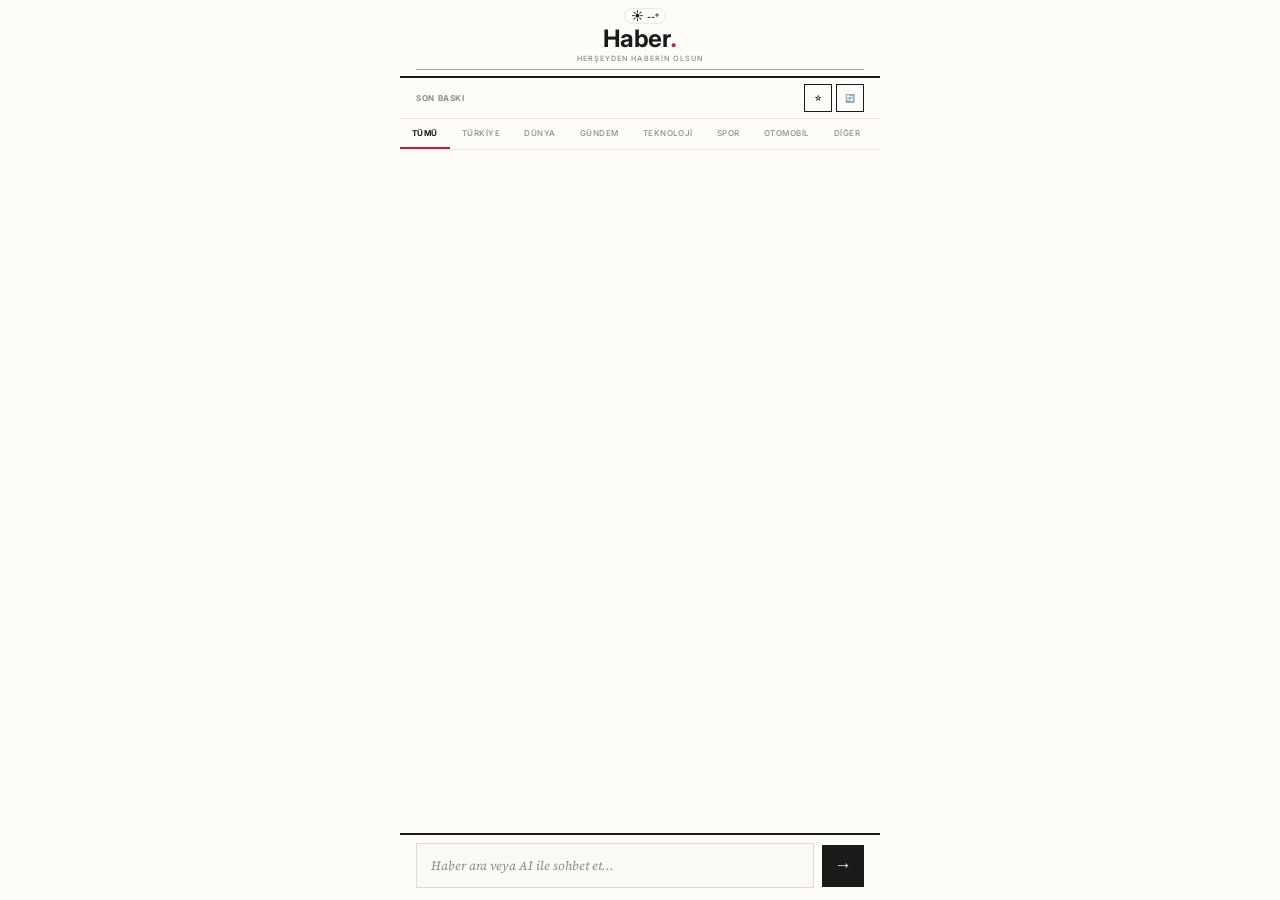
==== index.html @ c87d7356 "Add files via upload" ====
<!DOCTYPE html>
<html lang="tr">
<head>
    <meta charset="UTF-8">
    <meta name="viewport" content="width=device-width, initial-scale=1.0, maximum-scale=1.0, user-scalable=no">
    <title>Haber Akışı</title>
    <link rel="preconnect" href="https://fonts.googleapis.com">
    <link href="https://fonts.googleapis.com/css2?family=Source+Serif+4:ital,opsz,wght@0,8..60,400;0,8..60,600;0,8..60,700;1,8..60,400&family=Inter:wght@400;500;600;700&display=swap" rel="stylesheet">
    <link rel="manifest" href="manifest.json">
    <meta name="apple-mobile-web-app-capable" content="yes">
    <meta name="apple-mobile-web-app-status-bar-style" content="black-translucent">
    <style>
        :root {
            --bg: #fdfcf8;
            --surface: #ffffff;
            --text: #1a1a1a;
            --text-secondary: #4a4a4a;
            --text-muted: #8c8c8c;
            --accent: #c41e3a;
            --accent-soft: #fef0f0;
            --border: #e0dbd0;
            --border-light: #ede8df;
            --rule: #1a1a1a;
            --input-bg: #faf9f5;
            --modal-bg: #fdfcf8;
            --overlay: rgba(0, 0, 0, 0.5);
        }

        * { box-sizing: border-box; margin: 0; padding: 0; -webkit-tap-highlight-color: transparent; }

        body {
            font-family: 'Source Serif 4', 'Georgia', serif;
            background: var(--bg);
            color: var(--text);
            max-width: 480px;
            margin: 0 auto;
            height: 100vh;
            overflow: hidden;
            display: flex;
            flex-direction: column;
        }

        .sticky-header { position: fixed; top: 0; left: 50%; transform: translateX(-50%); width: 100%; max-width: 480px; background: var(--bg); z-index: 100; }
        .masthead { text-align: center; padding: 8px 16px 6px; border-bottom: 2px solid var(--rule); cursor: pointer; transition: opacity 0.2s; }
        .masthead:active { opacity: 0.7; }
        .masthead-date-row { display: flex; align-items: center; justify-content: center; gap: 10px; margin-bottom: 3px; }
        .masthead-date { font-family: 'Inter', sans-serif; font-size: 0.52rem; font-weight: 500; letter-spacing: 0.06em; text-transform: uppercase; color: var(--text-muted); cursor: pointer; }
        .masthead-date:active { color: var(--accent); }
        .masthead-date.filtered { color: var(--accent); font-weight: 700; }
        .masthead-weather { display: flex; align-items: center; gap: 3px; font-family: 'Inter', sans-serif; font-size: 0.55rem; font-weight: 600; color: var(--text); cursor: pointer; padding: 1px 6px; border: 1px solid var(--border-light); border-radius: 10px; }
        .masthead-weather:active { background: var(--accent-soft); }
        .masthead-weather .w-icon { font-size: 0.75rem; line-height: 1; }
        .masthead-title { font-family: 'Inter', sans-serif; font-size: 1.5rem; font-weight: 700; letter-spacing: -0.02em; line-height: 1; color: var(--text); }
        .masthead-title .accent { color: var(--accent); font-style: italic; }
        .masthead-subtitle { font-family: 'Inter', sans-serif; font-size: 0.45rem; font-weight: 500; letter-spacing: 0.15em; text-transform: uppercase; color: var(--text-muted); margin-top: 3px; }
        .masthead-rule { width: 100%; height: 1px; background: var(--rule); margin-top: 6px; opacity: 0.4; }

        .action-bar { display: flex; align-items: center; justify-content: space-between; padding: 6px 16px; border-bottom: 1px solid var(--border-light); background: var(--bg); }
        .btn-gazette { height: 28px; padding: 0 10px; border: 1px solid var(--rule); background: transparent; color: var(--text); font-family: 'Inter', sans-serif; font-size: 0.5rem; font-weight: 600; letter-spacing: 0.06em; text-transform: uppercase; cursor: pointer; display: flex; align-items: center; gap: 4px; transition: all 0.15s ease; }
        .btn-gazette:active { background: var(--text); color: var(--bg); transform: scale(0.96); }
        .btn-gazette.icon-only { width: 28px; padding: 0; justify-content: center; }
        .action-right { display: flex; gap: 4px; }
        .action-left-text { font-family: 'Inter', sans-serif; font-size: 0.5rem; font-weight: 700; letter-spacing: 0.08em; text-transform: uppercase; color: var(--text-muted); }

        .category-nav { display: flex; gap: 0; overflow-x: auto; border-bottom: 1px solid var(--border-light); background: var(--bg); }
        .category-nav::-webkit-scrollbar { display: none; }
        .nav-item { font-family: 'Inter', sans-serif; font-size: 0.5rem; font-weight: 500; letter-spacing: 0.06em; text-transform: uppercase; padding: 9px 12px; border: none; border-bottom: 2px solid transparent; background: transparent; color: var(--text-muted); white-space: nowrap; cursor: pointer; transition: all 0.2s ease; flex-shrink: 0; }
        .nav-item.active { color: var(--text); border-bottom-color: var(--accent); font-weight: 700; }

        .scroll-area { position: fixed; top: 0; bottom: 58px; left: 50%; transform: translateX(-50%); width: 100%; max-width: 480px; overflow-y: auto; overflow-x: hidden; -webkit-overflow-scrolling: touch; z-index: 1; }

        .carousel-section { position: relative; border-bottom: 2px solid var(--rule); background: #000; width: 100%; }
        .carousel-container { position: relative; width: 100%; height: 340px; overflow: hidden; }
        .carousel-track { display: flex; height: 100%; transition: transform 0.45s cubic-bezier(0.25, 0.46, 0.45, 0.94); }
        .carousel-card { flex-shrink: 0; width: 100%; height: 100%; position: relative; cursor: pointer; }
        .carousel-card img { width: 100%; height: 100%; object-fit: cover; display: block; }
        .carousel-card .card-gradient { position: absolute; bottom: 0; left: 0; right: 0; height: 58%; background: linear-gradient(to top, rgba(0, 0, 0, 0.95) 0%, rgba(0, 0, 0, 0.35) 50%, transparent 100%); pointer-events: none; }
        .carousel-card .card-body { position: absolute; bottom: 0; left: 0; right: 0; padding: 14px 18px 18px; color: #fff; }
        .carousel-card .card-kicker { font-family: 'Inter', sans-serif; font-size: 0.48rem; font-weight: 700; letter-spacing: 0.1em; text-transform: uppercase; color: #ff6b6b; margin-bottom: 4px; }
        .carousel-card .card-headline { font-family: 'Inter', sans-serif; font-size: 1.05rem; font-weight: 700; line-height: 1.25; letter-spacing: -0.01em; margin-bottom: 4px; }
        .carousel-card .card-dek { font-size: 0.7rem; line-height: 1.35; opacity: 0.82; font-style: italic; }
        .carousel-card .card-meta { font-family: 'Inter', sans-serif; font-size: 0.45rem; font-weight: 500; letter-spacing: 0.05em; text-transform: uppercase; opacity: 0.65; margin-top: 6px; display: flex; align-items: center; gap: 6px; }

        .carousel-nav { position: absolute; top: 50%; transform: translateY(-50%); width: 32px; height: 32px; border-radius: 50%; border: 1px solid rgba(255, 255, 255, 0.5); background: rgba(0, 0, 0, 0.55); backdrop-filter: blur(8px); color: #fff; font-size: 0.8rem; cursor: pointer; display: flex; align-items: center; justify-content: center; z-index: 10; transition: all 0.2s ease; }
        .carousel-nav:active { background: rgba(255, 255, 255, 0.3); transform: translateY(-50%) scale(0.85); }
        .carousel-nav.prev { left: 8px; }
        .carousel-nav.next { right: 8px; }
        .carousel-dots { position: absolute; bottom: 10px; left: 50%; transform: translateX(-50%); display: flex; gap: 5px; z-index: 10; }
        .carousel-dot { width: 5px; height: 5px; border-radius: 50%; background: rgba(255, 255, 255, 0.4); transition: all 0.3s ease; }
        .carousel-dot.active { background: #fff; width: 14px; border-radius: 3px; }
        .carousel-counter { position: absolute; top: 10px; right: 12px; font-family: 'Inter', sans-serif; font-size: 0.55rem; font-weight: 600; color: #fff; background: rgba(0, 0, 0, 0.55); backdrop-filter: blur(8px); padding: 3px 10px; border-radius: 10px; z-index: 10; }
        .carousel-empty { text-align: center; padding: 30px 20px; background: var(--bg); color: var(--text-muted); font-style: italic; font-size: 0.85rem; border-bottom: 2px solid var(--rule); }

        .section-flag { display: flex; align-items: center; gap: 12px; padding: 14px 20px 10px; border-bottom: 1px solid var(--border-light); background: var(--bg); }
        .section-flag-text { font-family: 'Inter', sans-serif; font-size: 0.52rem; font-weight: 700; letter-spacing: 0.12em; text-transform: uppercase; color: var(--text); white-space: nowrap; }
        .section-flag-rule { flex: 1; height: 1px; background: var(--border-light); }

        .story-list-item { display: flex; align-items: flex-start; gap: 12px; padding: 13px 20px; border-bottom: 1px solid var(--border-light); cursor: pointer; transition: background 0.15s ease; background: var(--bg); }
        .story-list-item:active { background: var(--accent-soft); }
        .list-item-number { font-family: 'Inter', sans-serif; font-size: 1.1rem; font-weight: 700; color: var(--accent); line-height: 1; min-width: 24px; flex-shrink: 0; opacity: 0.5; }
        .list-item-content { flex: 1; min-width: 0; }
        .list-item-kicker { font-family: 'Inter', sans-serif; font-size: 0.46rem; font-weight: 600; letter-spacing: 0.08em; text-transform: uppercase; color: var(--accent); margin-bottom: 2px; }
        .list-item-headline { font-family: 'Source Serif 4', serif; font-size: 0.88rem; font-weight: 600; line-height: 1.3; letter-spacing: -0.01em; }
        .list-item-meta { font-family: 'Inter', sans-serif; font-size: 0.46rem; letter-spacing: 0.04em; text-transform: uppercase; color: var(--text-muted); margin-top: 4px; }

        .input-bar { position: fixed; bottom: 0; left: 50%; transform: translateX(-50%); width: 100%; max-width: 480px; padding: 8px 16px 12px; background: var(--bg); border-top: 2px solid var(--rule); display: flex; gap: 8px; align-items: center; z-index: 100; }
        .input-wrapper { flex: 1; display: flex; align-items: center; background: var(--input-bg); border: 1px solid var(--border); padding: 0 14px; transition: border-color 0.2s ease; }
        .input-wrapper:focus-within { border-color: var(--text); }
        .input-wrapper input { flex: 1; padding: 12px 0; border: none; background: transparent; color: var(--text); font-family: 'Source Serif 4', serif; font-size: 0.85rem; outline: none; }
        .input-wrapper input::placeholder { color: var(--text-muted); font-style: italic; font-size: 0.78rem; }
        .btn-send { width: 42px; height: 42px; border: 1px solid var(--text); background: var(--text); color: var(--bg); font-size: 1.1rem; cursor: pointer; display: flex; align-items: center; justify-content: center; flex-shrink: 0; transition: all 0.2s ease; }
        .btn-send:active { background: var(--accent); border-color: var(--accent); color: #fff; transform: scale(0.94); }

        .load-more-area { text-align: center; padding: 20px 20px 30px; }
        .btn-load-more { font-family: 'Inter', sans-serif; font-size: 0.5rem; font-weight: 700; letter-spacing: 0.1em; text-transform: uppercase; padding: 14px 30px; border: 2px solid var(--rule); background: transparent; color: var(--text); cursor: pointer; transition: all 0.2s ease; }
        .btn-load-more:active { background: var(--text); color: var(--bg); }

        .modal-overlay { position: fixed; inset: 0; background: var(--overlay); z-index: 500; display: none; justify-content: center; align-items: center; }
        .modal-overlay.active { display: flex; }
        .modal-container { width: 100%; max-width: 480px; height: 100vh; background: var(--modal-bg); display: flex; flex-direction: column; overflow: hidden; animation: modalIn 0.3s ease forwards; }
        @keyframes modalIn { from { opacity: 0; transform: translateY(20px); } to { opacity: 1; transform: translateY(0); } }

        .modal-header { padding: 14px 20px; display: flex; align-items: center; justify-content: space-between; border-bottom: 2px solid var(--rule); flex-shrink: 0; }
        .modal-header h2 { font-family: 'Inter', sans-serif; font-size: 0.6rem; font-weight: 700; letter-spacing: 0.08em; text-transform: uppercase; color: var(--text); display: flex; align-items: center; gap: 8px; }
        .btn-modal-close { width: 30px; height: 30px; border: 1px solid var(--rule); background: transparent; color: var(--text); font-size: 0.9rem; cursor: pointer; display: flex; align-items: center; justify-content: center; transition: all 0.15s ease; }
        .btn-modal-close:active { background: var(--text); color: var(--bg); }
        .modal-body { flex: 1; overflow-y: auto; padding: 16px 20px; }
        .modal-footer { padding: 14px 20px 20px; border-top: 1px solid var(--border-light); flex-shrink: 0; display: flex; gap: 10px; }
        .btn-full { font-family: 'Inter', sans-serif; font-size: 0.52rem; font-weight: 700; letter-spacing: 0.08em; text-transform: uppercase; padding: 14px; border: 2px solid var(--rule); background: transparent; color: var(--text); cursor: pointer; width: 100%; text-align: center; transition: all 0.2s ease; }
        .btn-full:active { background: var(--text); color: var(--bg); }
        .btn-full.primary { background: var(--accent); color: #fff; border-color: var(--accent); }
        .btn-full.danger { border-color: var(--accent); color: var(--accent); }
        .btn-full.danger:active { background: var(--accent); color: #fff; }

        .ai-dot { width: 7px; height: 7px; border-radius: 50%; background: #22c55e; animation: pulse-dot 2s infinite; }
        @keyframes pulse-dot { 0%, 100% { opacity: 1; } 50% { opacity: 0.3; } }

        .modal-body.chat-body { display: flex; flex-direction: column; gap: 12px; }
        .msg { padding: 14px 18px; font-size: 0.85rem; line-height: 1.65; max-width: 85%; animation: msgIn 0.25s ease forwards; }
        @keyframes msgIn { from { opacity: 0; transform: translateY(8px); } to { opacity: 1; transform: translateY(0); } }
        .msg.ai { background: var(--surface); border: 1px solid var(--border-light); align-self: flex-start; font-family: 'Source Serif 4', serif; }
        .msg.user { background: var(--text); color: var(--bg); align-self: flex-end; font-family: 'Inter', sans-serif; font-size: 0.78rem; }

        .typing-dots { display: flex; gap: 3px; padding: 4px 0; }
        .typing-dots span { width: 5px; height: 5px; border-radius: 50%; background: var(--text-muted); animation: dotBounce 1.4s infinite ease-in-out; }
        .typing-dots span:nth-child(1) { animation-delay: 0s; }
        .typing-dots span:nth-child(2) { animation-delay: 0.2s; }
        .typing-dots span:nth-child(3) { animation-delay: 0.4s; }
        @keyframes dotBounce { 0%, 60%, 100% { transform: translateY(0); opacity: 0.4; } 30% { transform: translateY(-6px); opacity: 1; } }

        .modal-footer-input { padding: 10px 16px 16px; border-top: 1px solid var(--border-light); display: flex; gap: 8px; flex-shrink: 0; background: var(--modal-bg); }
        .modal-footer-input input { flex: 1; padding: 13px 16px; border: 1px solid var(--border); background: var(--bg); color: var(--text); font-family: 'Source Serif 4', serif; font-size: 0.85rem; outline: none; }
        .modal-footer-input input:focus { border-color: var(--text); }
        .modal-footer-input input::placeholder { color: var(--text-muted); font-style: italic; font-size: 0.78rem; }

        .set-row { margin-bottom: 20px; display: flex; flex-direction: column; gap: 8px; }
        .set-label { font-family: 'Inter', sans-serif; font-size: 0.5rem; font-weight: 700; letter-spacing: 0.08em; text-transform: uppercase; color: var(--text-muted); }
        .set-ctrl { display: flex; align-items: center; border: 1px solid var(--rule); height: 48px; overflow: hidden; }
        .set-ctrl button { flex: 1; height: 100%; border: none; background: transparent; font-size: 1.2rem; font-weight: 600; cursor: pointer; color: var(--text); transition: all 0.15s ease; font-family: 'Inter', sans-serif; }
        .set-ctrl button:active { background: var(--text); color: var(--bg); }
        .set-ctrl span { flex: 2; text-align: center; font-weight: 600; font-size: 0.85rem; border-left: 1px solid var(--rule); border-right: 1px solid var(--rule); display: flex; align-items: center; justify-content: center; color: var(--text); font-family: 'Inter', sans-serif; }

        .rss-item { padding: 14px 16px; border: 1px solid var(--border-light); margin-bottom: 8px; display: flex; justify-content: space-between; align-items: center; background: var(--surface); }
        .rss-item-info strong { font-family: 'Inter', sans-serif; font-size: 0.6rem; font-weight: 600; display: block; color: var(--text); }
        .rss-item-info span { font-family: 'Inter', sans-serif; font-size: 0.45rem; color: var(--accent); letter-spacing: 0.05em; text-transform: uppercase; }
        .rss-item-actions { display: flex; gap: 8px; }
        .rss-item-actions button { font-family: 'Inter', sans-serif; font-size: 0.5rem; font-weight: 600; padding: 6px 12px; border: 1px solid var(--rule); background: transparent; color: var(--text); cursor: pointer; letter-spacing: 0.04em; text-transform: uppercase; transition: all 0.15s ease; }
        .rss-item-actions button:active { background: var(--text); color: var(--bg); }
        .rss-item-actions button.danger { border-color: var(--accent); color: var(--accent); }

        .saved-item { padding: 14px 20px; border-bottom: 1px solid var(--border-light); cursor: pointer; transition: background 0.15s ease; position: relative; }
        .saved-item:active { background: var(--accent-soft); }
        .saved-item .saved-source { font-family: 'Inter', sans-serif; font-size: 0.45rem; font-weight: 600; letter-spacing: 0.06em; text-transform: uppercase; color: var(--accent); margin-bottom: 3px; }
        .saved-item .saved-title { font-family: 'Source Serif 4', serif; font-size: 0.85rem; font-weight: 600; line-height: 1.3; }
        .btn-delete-saved { position: absolute; right: 16px; top: 50%; transform: translateY(-50%); width: 28px; height: 28px; border: 1px solid var(--accent); background: transparent; color: var(--accent); font-size: 0.7rem; cursor: pointer; display: flex; align-items: center; justify-content: center; transition: all 0.15s ease; }
        .btn-delete-saved:active { background: var(--accent); color: #fff; }

        .top-bar { position: sticky; top: 0; z-index: 100; display: flex; align-items: center; justify-content: space-between; padding: 10px 16px; background: rgba(253, 252, 248, 0.9); backdrop-filter: blur(16px); -webkit-backdrop-filter: blur(16px); border-bottom: 1px solid var(--border-light); }
        .top-bar-left { display: flex; align-items: center; gap: 8px; }
        .btn-back { width: 34px; height: 34px; border: 1px solid var(--rule); background: transparent; color: var(--text); font-size: 1rem; cursor: pointer; display: flex; align-items: center; justify-content: center; transition: all 0.15s ease; }
        .btn-back:active { background: var(--text); color: var(--bg); }
        .source-badge { font-family: 'Inter', sans-serif; font-size: 0.5rem; font-weight: 700; letter-spacing: 0.08em; text-transform: uppercase; padding: 5px 10px; border: 1px solid var(--accent); color: var(--accent); }
        .top-bar-right { display: flex; gap: 4px; position: relative; }
        .btn-icon { width: 34px; height: 34px; border: 1px solid var(--rule); background: transparent; color: var(--text); font-size: 0.9rem; cursor: pointer; display: flex; align-items: center; justify-content: center; transition: all 0.15s ease; }
        .btn-icon:active { background: var(--text); color: var(--bg); }
        .btn-star { color: #e5b73b; border-color: #e5b73b; font-size: 1rem; }
        .btn-star.saved { background: #e5b73b; color: #fff; }
        .dropdown-menu { position: absolute; top: 40px; right: 0; background: var(--modal-bg); border: 1px solid var(--rule); z-index: 200; min-width: 160px; display: none; flex-direction: column; box-shadow: 0 8px 24px rgba(0, 0, 0, 0.12); }
        .dropdown-menu.show { display: flex; }
        .dropdown-item { font-family: 'Inter', sans-serif; font-size: 0.55rem; font-weight: 500; letter-spacing: 0.04em; text-transform: uppercase; padding: 12px 16px; border-bottom: 1px solid var(--border-light); background: transparent; color: var(--text); cursor: pointer; display: flex; align-items: center; gap: 8px; transition: background 0.1s ease; border: none; text-align: left; width: 100%; }
        .dropdown-item:last-child { border-bottom: none; }
        .dropdown-item:active { background: var(--accent-soft); }
        .dropdown-item .icon { font-size: 0.8rem; width: 20px; text-align: center; }

        .article { padding: 0 20px 100px; }
        .article-image { width: calc(100% + 40px); margin-left: -20px; height: 180px; object-fit: cover; display: block; background: var(--border-light); }
        .article-category { font-family: 'Inter', sans-serif; font-size: 0.48rem; font-weight: 700; letter-spacing: 0.1em; text-transform: uppercase; color: var(--accent); margin-top: 20px; margin-bottom: 8px; }
        .article-title { font-family: 'Inter', sans-serif; font-size: 1.05rem; font-weight: 700; line-height: 1.3; letter-spacing: -0.01em; margin-bottom: 10px; }
        .article-meta { display: flex; align-items: center; gap: 8px; font-family: 'Inter', sans-serif; font-size: 0.5rem; font-weight: 500; letter-spacing: 0.05em; text-transform: uppercase; color: var(--text-muted); margin-bottom: 18px; }
        .article-meta .dot { width: 3px; height: 3px; border-radius: 50%; background: var(--text-muted); }
        .article-rule { width: 100%; height: 2px; background: var(--rule); margin-bottom: 20px; opacity: 0.6; }
        .article-body-text { font-size: 0.98rem; line-height: 1.85; color: var(--text-secondary); }
        .article-body-text p { margin-bottom: 16px; }

        .fab { position: fixed; bottom: 28px; right: 50%; transform: translateX(calc(240px - 32px)); width: 52px; height: 52px; border-radius: 50%; border: none; background: var(--text); color: var(--bg); font-size: 1.3rem; cursor: pointer; z-index: 150; display: flex; align-items: center; justify-content: center; box-shadow: 0 4px 20px rgba(0, 0, 0, 0.15); transition: all 0.3s cubic-bezier(0.34, 1.56, 0.64, 1); }
        .fab:active { transform: translateX(calc(240px - 32px)) scale(0.9); }

        .sheet-overlay { position: fixed; inset: 0; background: var(--overlay); z-index: 500; opacity: 0; pointer-events: none; transition: opacity 0.35s ease; }
        .sheet-overlay.active { opacity: 1; pointer-events: auto; }
        .bottom-sheet { position: fixed; bottom: 0; left: 50%; transform: translateX(-50%) translateY(100%); width: 100%; max-width: 480px; height: 55vh; background: var(--modal-bg); border-top: 2px solid var(--rule); z-index: 600; transition: transform 0.4s cubic-bezier(0.32, 0.72, 0, 1); display: flex; flex-direction: column; overflow: hidden; }
        .bottom-sheet.active { transform: translateX(-50%) translateY(0); }
        .sheet-header { padding: 14px 20px 12px; display: flex; align-items: center; justify-content: space-between; border-bottom: 1px solid var(--border-light); flex-shrink: 0; }
        .sheet-header h3 { font-family: 'Inter', sans-serif; font-size: 0.55rem; font-weight: 700; letter-spacing: 0.1em; text-transform: uppercase; color: var(--text); }
        .sheet-close { width: 28px; height: 28px; border: 1px solid var(--rule); background: transparent; color: var(--text); font-size: 0.8rem; cursor: pointer; display: flex; align-items: center; justify-content: center; }
        .sheet-body { flex: 1; overflow-y: auto; padding: 16px 20px; display: flex; flex-direction: column; gap: 10px; }
        .chip-row { display: flex; gap: 6px; margin-top: 8px; flex-wrap: wrap; }
        .chip { font-family: 'Inter', sans-serif; font-size: 0.5rem; font-weight: 600; letter-spacing: 0.04em; text-transform: uppercase; padding: 7px 14px; border: 1px solid var(--rule); background: transparent; color: var(--text); cursor: pointer; transition: all 0.15s ease; }
        .chip:active { background: var(--text); color: var(--bg); }

        .search-count { font-family: 'Inter', sans-serif; font-size: 0.5rem; font-weight: 600; color: var(--accent); padding: 8px 20px; border-bottom: 1px solid var(--border-light); }
        .search-result-item { padding: 14px 20px; border-bottom: 1px solid var(--border-light); cursor: pointer; transition: background 0.15s ease; display: flex; align-items: flex-start; gap: 10px; }
        .search-result-item:active { background: var(--accent-soft); }
        .search-result-item img { width: 50px; height: 50px; object-fit: cover; flex-shrink: 0; background: var(--border-light); }
        .search-result-title { font-family: 'Source Serif 4', serif; font-size: 0.85rem; font-weight: 600; line-height: 1.3; }
        .search-result-source { font-family: 'Inter', sans-serif; font-size: 0.45rem; font-weight: 600; letter-spacing: 0.06em; text-transform: uppercase; color: var(--accent); margin-top: 3px; }

        .empty-state { text-align: center; padding: 60px 20px; color: var(--text-muted); font-style: italic; }

        .form-input { width: 100%; padding: 13px 14px; border: 1px solid var(--border); background: var(--bg); color: var(--text); font-family: 'Source Serif 4', serif; font-size: 0.85rem; outline: none; margin-bottom: 10px; }
        .form-input:focus { border-color: var(--text); }
        .form-select { width: 100%; padding: 13px 14px; border: 1px solid var(--border); background: var(--bg); color: var(--text); font-family: 'Inter', sans-serif; font-size: 0.7rem; outline: none; margin-bottom: 10px; -webkit-appearance: none; appearance: none; }

        /* ===== HAVA DURUMU MODALI ===== */
        .weather-search-box { display: flex; gap: 10px; margin-bottom: 20px; }
        .weather-search-box input { flex: 1; padding: 12px 14px; border: 1px solid var(--border); border-radius: 0; background: var(--bg); color: var(--text); font-family: 'Source Serif 4', serif; font-size: 0.85rem; outline: none; }
        .weather-search-box input:focus { border-color: var(--text); }
        .weather-search-box button { padding: 12px 18px; background: var(--text); color: var(--bg); border: none; cursor: pointer; font-family: 'Inter', sans-serif; font-size: 0.55rem; font-weight: 700; letter-spacing: 0.06em; text-transform: uppercase; }
        .weather-search-box button:active { background: var(--accent); }

        .weather-current { text-align: center; padding: 16px 0 20px; border-bottom: 1px solid var(--border-light); margin-bottom: 16px; }
        .weather-current .wc-icon { font-size: 3rem; line-height: 1; margin-bottom: 6px; }
        .weather-current .wc-temp { font-family: 'Inter', sans-serif; font-size: 2.2rem; font-weight: 700; color: var(--text); }
        .weather-current .wc-text { font-family: 'Inter', sans-serif; font-size: 0.6rem; font-weight: 600; letter-spacing: 0.08em; text-transform: uppercase; color: var(--text-muted); margin-top: 4px; }

        .weather-forecast-grid { display: grid; grid-template-columns: repeat(7, 1fr); gap: 6px; margin-top: 10px; }
        .weather-day-card { background: var(--surface); border: 1px solid var(--border-light); padding: 10px 3px; text-align: center; }
        .weather-day-card .day-name { font-family: 'Inter', sans-serif; font-weight: 600; font-size: 0.55rem; color: var(--text); text-transform: uppercase; }
        .weather-day-card .day-icon { font-size: 1.4rem; margin: 5px 0; line-height: 1; }
        .weather-day-card .day-temps { font-family: 'Inter', sans-serif; font-size: 0.55rem; color: var(--text-muted); display: flex; flex-direction: column; gap: 2px; }
        .weather-day-card .day-temps .max { color: var(--accent); font-weight: 700; }
        .weather-day-card .day-temps .min { color: #2b6cb0; font-weight: 600; }

        /* ===== TAKVİM MODALI ===== */
        .calendar-header { display: flex; justify-content: space-between; align-items: center; margin-bottom: 16px; }
        .calendar-header .month-year { font-family: 'Inter', sans-serif; font-size: 0.75rem; font-weight: 700; letter-spacing: 0.06em; text-transform: uppercase; color: var(--text); }
        .calendar-header .nav-btn { background: none; border: 1px solid var(--rule); width: 32px; height: 32px; cursor: pointer; color: var(--text); display: flex; align-items: center; justify-content: center; font-size: 0.9rem; }
        .calendar-header .nav-btn:active { background: var(--text); color: var(--bg); }

        .calendar-grid { display: grid; grid-template-columns: repeat(7, 1fr); gap: 3px; text-align: center; }
        .calendar-grid .day-label { font-family: 'Inter', sans-serif; font-weight: 700; font-size: 0.55rem; color: var(--text-muted); padding: 6px 0; text-transform: uppercase; }
        .calendar-grid .day-cell { padding: 10px 0; font-family: 'Inter', sans-serif; font-size: 0.72rem; cursor: pointer; color: var(--text); border: 1px solid transparent; transition: all 0.15s ease; }
        .calendar-grid .day-cell.other-month { color: #c8c2b8; cursor: default; }
        .calendar-grid .day-cell:not(.other-month):active { background: var(--accent-soft); }
        .calendar-grid .day-cell.today { border-color: var(--accent); color: var(--accent); font-weight: 700; }
        .calendar-grid .day-cell.selected { background: var(--accent); color: #fff; font-weight: 700; border-color: var(--accent); }
        .calendar-grid .day-cell.selected.today { background: var(--accent); color: #fff; }

        .calendar-hint { text-align: center; font-family: 'Inter', sans-serif; font-size: 0.5rem; color: var(--text-muted); margin-top: 14px; font-style: italic; letter-spacing: 0.03em; }

        ::-webkit-scrollbar { width: 0; height: 0; }
    </style>
</head>
<body>

    <div id="mainPage">
        <header class="sticky-header">
            <div class="masthead">
                <div class="masthead-date-row">
                    <span class="masthead-date" id="mastheadDate" onclick="openCalendarModal()"></span>
                    <span class="masthead-weather" id="mastheadWeather" onclick="openWeatherModal()">
                        <span class="w-icon" id="weatherIcon">☀️</span>
                        <span id="weatherTemp">--°</span>
                    </span>
                </div>
                <div class="masthead-title" onclick="openSettingsModal()">Haber<span class="accent">.</span></div>
                <div class="masthead-subtitle">Herşeyden Haberin Olsun</div>
                <div class="masthead-rule"></div>
            </div>

            <div class="action-bar">
                <span class="action-left-text" id="actionLeftText">Son Baskı</span>
                <div class="action-right">
                    <button class="btn-gazette icon-only" id="starBadgeBtn" onclick="openSavedModal()" title="Kaydedilenler" style="position:relative;">☆<span id="savedBadge" style="position:absolute;top:-4px;right:-4px;background:var(--accent);color:#fff;font-size:0.4rem;padding:1px 4px;border-radius:8px;display:none;">0</span></button>
                    <button class="btn-gazette icon-only" onclick="softRefresh()" title="Yenile">🔄</button>
                </div>
            </div>

            <nav class="category-nav" id="categoryNav">
                <button class="nav-item active" data-cat="all" onclick="setCategory(this, 'all')">TÜMÜ</button>
                <button class="nav-item" data-cat="TÜRKİYE" onclick="setCategory(this, 'TÜRKİYE')">TÜRKİYE</button>
                <button class="nav-item" data-cat="DÜNYA" onclick="setCategory(this, 'DÜNYA')">DÜNYA</button>
                <button class="nav-item" data-cat="GÜNDEM" onclick="setCategory(this, 'GÜNDEM')">GÜNDEM</button>
                <button class="nav-item" data-cat="TEKNOLOJİ" onclick="setCategory(this, 'TEKNOLOJİ')">TEKNOLOJİ</button>
                <button class="nav-item" data-cat="SPOR" onclick="setCategory(this, 'SPOR')">SPOR</button>
                <button class="nav-item" data-cat="OTOMOBİL" onclick="setCategory(this, 'OTOMOBİL')">OTOMOBİL</button>
                <button class="nav-item" data-cat="DİĞER" onclick="setCategory(this, 'DİĞER')">DİĞER</button>
            </nav>
        </header>

        <main class="scroll-area" id="scrollArea">
            <div id="carouselMount"></div>
            <div id="newsListMount"></div>
        </main>

        <footer class="input-bar">
            <div class="input-wrapper">
                <input type="text" id="mainInput" placeholder="Haber ara veya AI ile sohbet et..." onkeypress="if(event.key==='Enter')handleInput()" autocomplete="off">
            </div>
            <button class="btn-send" onclick="handleInput()">→</button>
        </footer>
    </div>

    <div id="detailPage" style="display:none;min-height:100vh;background:var(--bg);flex-direction:column;position:fixed;inset:0;z-index:550;overflow-y:auto;">
        <div class="top-bar">
            <div class="top-bar-left">
                <button class="btn-back" onclick="closeDetail()">←</button>
                <span class="source-badge" id="detailSource"></span>
            </div>
            <div class="top-bar-right">
                <button class="btn-icon btn-star" id="detailStarBtn" onclick="toggleDetailStar()">☆</button>
                <button class="btn-icon" id="detailMenuBtn" onclick="toggleDetailDropdown()">⋮</button>
                <div class="dropdown-menu" id="detailDropdown">
                    <button class="dropdown-item" onclick="shareDetailNews()"><span class="icon">📤</span> Paylaş</button>
                    <button class="dropdown-item" onclick="openDetailLink()"><span class="icon">🔗</span> Haber Linkine Git</button>
                </div>
            </div>
        </div>
        <div style="flex:1;display:flex;flex-direction:column;overflow:hidden;">
            <div style="flex-shrink:0;padding:0 20px;">
                <img class="article-image" id="detailImage" src="" alt="" onerror="this.style.background='var(--border-light)';" style="margin-left:-20px;width:calc(100% + 40px);">
                <div class="article-category" id="detailCategory"></div>
                <h1 class="article-title" id="detailTitle"></h1>
                <div class="article-meta"><span id="detailDate"></span><span class="dot"></span><span id="detailSource2"></span></div>
                <div class="article-rule"></div>
            </div>
            <div class="article-body-text" id="detailBody" style="flex:1;overflow-y:auto;padding:0 20px 80px 20px;"></div>
        </div>
        <button class="fab" id="detailFab" onclick="openDetailSheet()">✨</button>
    </div>

    <div class="modal-overlay" id="aiModalOverlay">
        <div class="modal-container">
            <div class="modal-header">
                <h2><span class="ai-dot"></span> AI Asistan</h2>
                <div style="display:flex;gap:6px;align-items:center;">
                    <button class="btn-gazette" onclick="confirmClearChat()" style="height:30px;font-size:0.45rem;">Sohbeti Temizle</button>
                    <button class="btn-modal-close" onclick="closeAIModal()">✕</button>
                </div>
            </div>
            <div class="modal-body chat-body" id="aiChatBody">
                <div class="msg ai">Merhaba, sana nasıl yardımcı olabilirim?</div>
            </div>
            <div class="modal-footer-input">
                <input type="text" id="aiInput" placeholder="Bir şey sor..." onkeypress="if(event.key==='Enter')sendAIMessage()" autocomplete="off">
                <button class="btn-send" onclick="sendAIMessage()">→</button>
            </div>
        </div>
    </div>

    <div class="modal-overlay" id="searchModalOverlay">
        <div class="modal-container" id="searchModalContainer"></div>
    </div>

    <div class="modal-overlay" id="settingsModalOverlay">
        <div class="modal-container" id="settingsModalContainer"></div>
    </div>

    <div class="modal-overlay" id="rssModalOverlay">
        <div class="modal-container" id="rssModalContainer"></div>
    </div>

    <div class="modal-overlay" id="savedModalOverlay">
        <div class="modal-container" id="savedModalContainer"></div>
    </div>

    <div class="modal-overlay" id="weatherModalOverlay">
        <div class="modal-container" id="weatherModalContainer"></div>
    </div>

    <div class="modal-overlay" id="calendarModalOverlay">
        <div class="modal-container" id="calendarModalContainer"></div>
    </div>

    <div class="sheet-overlay" id="detailSheetOverlay" onclick="closeDetailSheet()"></div>
    <div class="bottom-sheet" id="detailSheet">
        <div class="sheet-header"><h3>✨ AI Analiz</h3><button class="sheet-close" onclick="closeDetailSheet()">✕</button></div>
        <div class="sheet-body" id="detailChatBody">
            <div class="chat-msg ai">Bu haber hakkında ne öğrenmek istersin?<div class="chip-row"><button class="chip" onclick="askDetailAI('Bu haberi kısa ve açıklayıcı şekilde maddeler halinde özetle.')">Haberi Özetle</button></div></div>
        </div>
        <div class="modal-footer-input">
            <input type="text" id="detailChatInput" placeholder="Habere dair bir şey sor..." onkeypress="if(event.key==='Enter')sendDetailMessage()" autocomplete="off">
            <button class="btn-send" onclick="sendDetailMessage()">→</button>
        </div>
    </div>

    <div class="modal-overlay" id="confirmModalOverlay">
        <div class="modal-container" style="height:auto;max-height:50vh;" id="confirmModalContainer"></div>
    </div>

    <div id="toast" style="position:fixed;bottom:100px;left:50%;transform:translateX(-50%);background:var(--text);color:var(--bg);padding:10px 20px;border:1px solid var(--rule);font-family:Inter,sans-serif;font-size:0.55rem;font-weight:600;letter-spacing:0.05em;text-transform:uppercase;z-index:9999;opacity:0;transition:opacity 0.3s;pointer-events:none;"></div>

    <script src="https://www.gstatic.com/firebasejs/8.10.1/firebase-app.js"></script>
    <script src="https://www.gstatic.com/firebasejs/8.10.1/firebase-database.js"></script>

    <script>
        // ==================== KONFIGÜRASYON ====================
        const GROQ_URL = "https://api.groq.com/openai/v1/chat/completions";
        const GROQ_KEY = "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";
        const GROQ_MODEL = "openai/gpt-oss-120b";

        const fbCfg = {
            apiKey: "AIzaSyBr57bmspJo8r_4IdkBNI_DhULYf0ynCQs",
            databaseURL: "https://gen-lang-client-0253857481-default-rtdb.firebaseio.com",
            projectId: "gen-lang-client-0253857481"
        };

        if (!firebase.apps.length) firebase.initializeApp(fbCfg);
        const db = firebase.database();

        function metniTemizle(hamMetin) {
            let temiz = hamMetin.replace(/␃🔚␗/g, '').replace(/\{"organic":[\s\S]*?\}\}/g, '').replace(/\{"peopleAlso":[\s\S]*?\}\}/g, '').replace(/"organic":\s*\[[\s\S]*?\]/g, '').replace(/"codeContext":\s*\{[\s\S]*?\}/g, '').replace(/"position":\s*\d+/g, '').replace(/\{.*?\}/g, '');
            const ilkHarf = temiz.search(/[A-ZİĞÜŞÖÇ]/);
            if (ilkHarf !== -1) { temiz = temiz.substring(ilkHarf); }
            temiz = temiz.replace(/[\s\}\]奉",:]{2,}$/g, '');
            temiz = temiz.replace(/^#{1,6}\s+(.*)$/gm, '<b style="color:var(--accent);">$1</b>');
            return temiz.replace(/\[\d+\]\(.*?\)/g, '').replace(/\*\*(.*?)\*\*/g, '<b style="color:var(--accent);">$1</b>').replace(/^\s*[\-\*]\s+/gm, '🔹 ').replace(/\n/g, '<br>');
        }

        // ==================== STATE ====================
        let news = [];
        let rssListesi = {};
        let currentCategory = 'all';
        let newsLimit = parseInt(localStorage.getItem('haberai_news_limit') || '10');
        let visibleCount = newsLimit;
        let chatHistory = JSON.parse(localStorage.getItem('haberai_ai_history') || '[]');
        let savedNews = JSON.parse(localStorage.getItem('haberai_saved') || '[]');
        let currentDetailNews = null;
        let detailStarred = false;
        let dropdownOpen = false;
        let carouselIndex = 0;
        let modalStack = [];
        let disabledSources = JSON.parse(localStorage.getItem('haberai_disabled_sources') || '[]');

        // Takvim filtresi
        let selectedDateFilter = null; // 'YYYY-MM-DD' formatı, null ise filtre yok
        let tempSelectedDate = null;   // takvimde geçici seçim
        let calendarViewDate = new Date();

        // Hava durumu
        let weatherDailyData = [];
        let weatherCurrentData = null;

        // ==================== TARİH ====================
        function updateDate() {
            const el = document.getElementById('mastheadDate');
            if (selectedDateFilter) {
                const d = new Date(selectedDateFilter + 'T00:00:00');
                el.textContent = '📅 ' + d.toLocaleDateString('tr-TR', { day: 'numeric', month: 'long', year: 'numeric' });
                el.classList.add('filtered');
                document.getElementById('actionLeftText').textContent = 'Tarih Filtresi';
            } else {
                el.textContent = new Date().toLocaleDateString('tr-TR', { weekday: 'long', day: 'numeric', month: 'long', year: 'numeric' });
                el.classList.remove('filtered');
                document.getElementById('actionLeftText').textContent = 'Son Baskı';
            }
        }

        // ==================== YARDIMCILAR ====================
        function timeAgo(ds) {
            if (!ds) return '';
            const diff = (new Date() - new Date(ds)) / 60000;
            if (diff < 1) return 'Az önce';
            if (diff < 60) return Math.floor(diff) + ' dk önce';
            if (diff < 1440) return Math.floor(diff / 60) + ' sa önce';
            return new Date(ds).toLocaleDateString('tr-TR', { day: 'numeric', month: 'short' });
        }

        function getLast3Days(arr) {
            const cutoff = new Date();
            cutoff.setDate(cutoff.getDate() - 5);
            return arr.filter(n => new Date(n.date) >= cutoff);
        }

        function updateSavedBadge() {
            const badge = document.getElementById('savedBadge');
            if (savedNews.length > 0) { badge.style.display = 'block'; badge.textContent = savedNews.length; }
            else { badge.style.display = 'none'; }
        }

        function dateKey(d) {
            const dt = new Date(d);
            const y = dt.getFullYear();
            const m = String(dt.getMonth() + 1).padStart(2, '0');
            const day = String(dt.getDate()).padStart(2, '0');
            return y + '-' + m + '-' + day;
        }

        // ==================== MODAL STACK ====================
        function pushModal(type, data) { modalStack.push({ type, ...data }); history.pushState({ modal: true }, '', location.href); }

        function popModal() {
            if (modalStack.length > 0) {
                modalStack.pop();
                if (modalStack.length > 0) { history.pushState({ modal: true }, '', location.href); }
                else { history.back(); }
                return true;
            }
            return false;
        }

        function closeTopModal() {
            if (modalStack.length === 0) return;
            const top = modalStack[modalStack.length - 1];
            switch (top.type) {
                case 'ai': closeAIModal(false); break;
                case 'search': closeSearchModal(false); break;
                case 'settings': closeSettingsModal(false); break;
                case 'rss': closeRSSModal(false); break;
                case 'saved': closeSavedModal(false); break;
                case 'confirm': closeConfirmModal(false); break;
                case 'detailSheet': closeDetailSheet(false); break;
                case 'detail': closeDetail(false); break;
                case 'weather': closeWeatherModal(false); break;
                case 'calendar': closeCalendarModal(false); break;
                default: popModal();
            }
        }

        history.pushState({ modal: false }, '', location.href);
        window.addEventListener('popstate', function(e) {
            if (modalStack.length > 0) {
                const top = modalStack[modalStack.length - 1];
                switch (top.type) {
                    case 'ai': closeAIModal(false); break;
                    case 'search': closeSearchModal(false); break;
                    case 'settings': closeSettingsModal(false); break;
                    case 'rss': closeRSSModal(false); break;
                    case 'saved': closeSavedModal(false); break;
                    case 'confirm': closeConfirmModal(false); break;
                    case 'detailSheet': closeDetailSheet(false); break;
                    case 'detail': closeDetail(false); break;
                    case 'weather': closeWeatherModal(false); break;
                    case 'calendar': closeCalendarModal(false); break;
                    default: popModal(); history.pushState({ modal: false }, '', location.href);
                }
                if (modalStack.length > 0) { history.pushState({ modal: true }, '', location.href); }
            } else if (document.getElementById('detailPage').style.display === 'flex') {
                closeDetail(false);
                history.pushState({ modal: false }, '', location.href);
            }
        });

        // ==================== HABER ÇEKME ====================
        async function fetchAllNews(isManual = false) {
            const proxyUrl = "https://wild-sky-08d7.06mmt8129.workers.dev/?url=";

            // Manuel yenileme değilse cache'den oku
            if (!isManual) {
                const cachedData = localStorage.getItem('haberai_news_cache');
                if (cachedData) {
                    news = JSON.parse(cachedData);
                    renderAll();
                    return;
                }
                // Cache yoksa boş göster, kullanıcı yenile butonuna basmalı
                if (Object.keys(rssListesi).length === 0) {
                    document.getElementById('newsListMount').innerHTML = '<div class="empty-state">Henüz RSS kaynağı eklenmemiş. Ayarlardan ekleyebilirsiniz.</div>';
                } else {
                    document.getElementById('newsListMount').innerHTML = '<div class="empty-state">Haberler için üstteki 🔄 butonuna basın.</div>';
                }
                return;
            }

            // Manuel yenileme: cache'i temizle ve tümünü çek
            news = [];
            if (Object.keys(rssListesi).length === 0) {
                document.getElementById('newsListMount').innerHTML = '<div class="empty-state">Henüz RSS kaynağı eklenmemiş. Ayarlardan ekleyebilirsiniz.</div>';
                return;
            }

            document.getElementById('newsListMount').innerHTML = '<div style="text-align:center;padding:50px;color:var(--text-muted);font-style:italic;">Haberler yükleniyor...</div>';

            for (const id in rssListesi) {
                const rss = rssListesi[id];
                if (disabledSources.includes(id)) continue;

                try {
                    const response = await fetch(proxyUrl + encodeURIComponent(rss.url));
                    const xmlText = await response.text();
                    const parser = new DOMParser();
                    const xmlDoc = parser.parseFromString(xmlText, "text/xml");
                    const items = xmlDoc.querySelectorAll("item, entry");

                    items.forEach((el) => {
                        const title = el.querySelector("title")?.textContent || "";
                        let link = el.querySelector("link")?.textContent || el.querySelector("link")?.getAttribute("href") || "";
                        const date = el.querySelector("pubDate")?.textContent || el.querySelector("dc\\:date")?.textContent || el.querySelector("date")?.textContent || "";

                        let img = "";
                        const mediaContent = el.querySelector("media\\:content") || el.getElementsByTagNameNS("http://search.yahoo.com/mrss/", "content")[0];
                        if (mediaContent) img = mediaContent.getAttribute("url") || mediaContent.getAttribute("src") || "";

                        if (!img) {
                            const mediaThumb = el.querySelector("media\\:thumbnail") || el.getElementsByTagNameNS("http://search.yahoo.com/mrss/", "thumbnail")[0];
                            if (mediaThumb) img = mediaThumb.getAttribute("url") || mediaThumb.getAttribute("src") || "";
                        }

                        if (!img) {
                            const enclosure = el.querySelector("enclosure");
                            if (enclosure && enclosure.getAttribute("type")?.startsWith("image/")) img = enclosure.getAttribute("url") || "";
                        }

                        if (!img) {
                            const contentEncoded = el.querySelector("content\\:encoded") || el.getElementsByTagNameNS("http://purl.org/rss/1.0/modules/content/", "encoded")[0];
                            if (contentEncoded?.textContent) {
                                const imgRegex = /<img[^>]+src=["']([^"']+)["'][^>]*>/gi;
                                const matches = [...contentEncoded.textContent.matchAll(imgRegex)];
                                for (const match of matches) {
                                    if (!match[1].includes('icon') && !match[1].includes('logo') && !match[1].includes('avatar')) { img = match[1]; break; }
                                }
                                if (!img && matches.length > 0) img = matches[0][1];
                            }
                        }

                        if (!img) {
                            const description = el.querySelector("description");
                            if (description?.textContent) {
                                let descText = description.textContent.replace(/&lt;/g, '<').replace(/&gt;/g, '>').replace(/&quot;/g, '"').replace(/&amp;/g, '&');
                                const imgRegex = /<img[^>]+src=["']([^"']+)["'][^>]*>/gi;
                                const matches = [...descText.matchAll(imgRegex)];
                                for (const match of matches) {
                                    const imgUrl = match[1];
                                    if (imgUrl && !imgUrl.includes('data:image') && !imgUrl.includes('icon')) { img = imgUrl; break; }
                                }
                                if (!img) {
                                    const urlMatch = descText.match(/(https?:\/\/[^\s"']+\.(jpg|jpeg|png|gif|webp))/i);
                                    if (urlMatch) img = urlMatch[1];
                                }
                            }
                        }

                        if (img) {
                            img = img.replace(/&amp;/g, '&').replace(/&lt;/g, '<').replace(/&gt;/g, '>').replace(/&quot;/g, '"').replace(/&#039;/g, "'");
                            img = img.replace(/['"]/g, '');
                            if (img.startsWith('http:')) img = 'https:' + img.substring(5);
                            if (img.startsWith('/')) {
                                try {
                                    const baseUrl = new URL(rss.url).origin;
                                    img = baseUrl + img;
                                } catch (e) {
                                    const domainMatch = rss.url.match(/^(https?:\/\/[^\/]+)/);
                                    if (domainMatch) img = domainMatch[1] + img;
                                }
                            }
                        }

                        const defaultLogo = rss.logo || "https://mmt8129.github.io/Gem/rsslogo.png";
                        const description = el.querySelector("description")?.textContent || "";
                        const cleanDesc = description.replace(/<[^>]*>?/gm, '').trim().substring(0, 150) + "...";

                        if (title && title.length > 5) {
                            news.push({
                                id: 'n' + Date.now() + Math.random().toString(36).substr(2, 5),
                                title: title.trim(),
                                link: link.trim(),
                                source: rss.ad,
                                category: rss.kategori || "GÜNDEM",
                                pubDate: date,
                                date: date,
                                thumbnail: img || defaultLogo,
                                image: img || defaultLogo,
                                description: description,
                                kicker: rss.ad,
                                dek: cleanDesc,
                                isTop: false,
                                isFlash: false
                            });
                        }
                    });
                } catch (e) {
                    console.log('RSS fetch hatası:', rss.ad, e);
                }
            }

            news.sort(() => Math.random() - 0.5);
            localStorage.setItem('haberai_news_cache', JSON.stringify(news));
            localStorage.setItem('haberai_news_time', new Date().getTime());
            renderAll();
        }

        // Başlangıçta RSS ayarlarını bir kez çek
        db.ref('rss_ayarlari').once('value', snap => {
            rssListesi = snap.val() || {};
            if (Object.keys(rssListesi).length > 0) {
                fetchAllNews(false);
            } else {
                document.getElementById('newsListMount').innerHTML = '<div class="empty-state">Henüz RSS kaynağı eklenmemiş. Ayarlardan ekleyebilirsiniz.</div>';
            }
        });

        // ==================== RENDER ====================
        function renderAll() {
            let filtered = [...news];
            if (currentCategory !== 'all') filtered = filtered.filter(n => n.category === currentCategory);
            if (selectedDateFilter) {
                filtered = filtered.filter(n => n.date && dateKey(n.date) === selectedDateFilter);
            }

            filtered.sort((a, b) => new Date(b.date) - new Date(a.date));

            const carouselNews = getLast3Days(filtered);
            const carouselMount = document.getElementById('carouselMount');
            if (carouselNews.length === 0) {
                carouselMount.innerHTML = '<div class="carousel-empty">Bu kategoride son 3 güne ait haber bulunmuyor.</div>';
            } else {
                carouselIndex = 0;
                carouselMount.innerHTML = `
                    <div class="carousel-section"><div class="carousel-container" id="carouselContainer">
                        <div class="carousel-track" id="carouselTrack">${carouselNews.map(n => `
                            <div class="carousel-card" onclick="openDetailPage('${n.id}')"><img src="${n.thumbnail || n.image}" alt="${n.title}" onerror="this.style.background='#333';"><div class="card-gradient"></div><div class="card-body"><div class="card-kicker">${n.source}</div><h2 class="card-headline">${n.title}</h2><p class="card-dek">${n.dek || ''}</p><div class="card-meta"><span>${n.source}</span><span>·</span><span>${timeAgo(n.date)}</span></div></div></div>
                        `).join('')}</div>
                        ${carouselNews.length > 1 ? `<button class="carousel-nav prev" onclick="event.stopPropagation();prevSlide()">◀</button><button class="carousel-nav next" onclick="event.stopPropagation();nextSlide()">▶</button><div class="carousel-dots" id="carouselDots">${carouselNews.map((_, i) => `<div class="carousel-dot ${i===0?'active':''}" data-dot="${i}"></div>`).join('')}</div><div class="carousel-counter" id="carouselCounter">1 / ${carouselNews.length}</div>` : ''}
                    </div></div>`;
            }

            const listMount = document.getElementById('newsListMount');
            const displayedNews = filtered.slice(0, visibleCount);
            let listHTML = '<div class="section-flag"><span class="section-flag-text">Diğer Haberler</span><div class="section-flag-rule"></div></div>';

            if (displayedNews.length === 0) {
                listHTML += '<div class="empty-state">' + (selectedDateFilter ? 'Seçili tarihte haber bulunmuyor.' : 'Bu kategoride haber bulunmuyor.') + '</div>';
            } else {
                displayedNews.forEach((n, i) => {
                    listHTML += `
                        <article class="story-list-item" onclick="openDetailPage('${n.id}')">
                            <span class="list-item-number">${String(i+1).padStart(2,'0')}</span>
                            <div class="list-item-content"><div class="list-item-kicker">${n.source}</div><div class="list-item-headline">${n.title}</div><div class="list-item-meta">${n.source} · ${timeAgo(n.date)}</div></div>
                        </article>`;
                });
            }

            if (filtered.length > visibleCount) {
                listHTML += `<div class="load-more-area"><button class="btn-load-more" onclick="loadMore()">➕ DAHA FAZLA GÖSTER (${filtered.length - visibleCount} HABER DAHA)</button></div>`;
            }

            listMount.innerHTML = listHTML;
            document.getElementById('scrollArea').scrollTop = 0;
            if (carouselNews.length > 1) initCarousel(carouselNews.length);
            adjustScrollArea();
        }

        function adjustScrollArea() {
            const stickyHeader = document.querySelector('.sticky-header');
            const inputBar = document.querySelector('.input-bar');
            const scrollArea = document.getElementById('scrollArea');
            if (stickyHeader && inputBar && scrollArea) {
                scrollArea.style.top = stickyHeader.offsetHeight + 'px';
                scrollArea.style.bottom = inputBar.offsetHeight + 'px';
            }
        }
        window.addEventListener('resize', adjustScrollArea);

        function loadMore() {
            visibleCount += newsLimit;
            renderAll();
            document.getElementById('scrollArea').scrollTo({ top: document.getElementById('scrollArea').scrollHeight, behavior: 'smooth' });
        }

        function initCarousel(total) {
            const container = document.getElementById('carouselContainer');
            if (!container) return;
            let touchStart = 0;
            container.addEventListener('touchstart', e => { touchStart = e.touches[0].clientX; }, { passive: true });
            container.addEventListener('touchend', e => {
                const diff = touchStart - e.changedTouches[0].clientX;
                if (Math.abs(diff) > 40) diff > 0 ? nextSlide() : prevSlide();
            }, { passive: true });
            window.nextSlide = () => { carouselIndex = (carouselIndex + 1) % total; updateCarouselUI(total); };
            window.prevSlide = () => { carouselIndex = (carouselIndex - 1 + total) % total; updateCarouselUI(total); };
            // Otomatik slayt KALDIRILDI
        }

        function updateCarouselUI(total) {
            const track = document.getElementById('carouselTrack');
            const dots = document.querySelectorAll('#carouselDots .carousel-dot');
            const counter = document.getElementById('carouselCounter');
            if (track) track.style.transform = `translateX(-${carouselIndex * 100}%)`;
            dots.forEach((d, i) => d.classList.toggle('active', i === carouselIndex));
            if (counter) counter.textContent = `${carouselIndex + 1} / ${total}`;
        }

        function setCategory(el, cat) {
            document.querySelectorAll('.nav-item').forEach(n => n.classList.remove('active'));
            el.classList.add('active');
            currentCategory = cat;
            visibleCount = newsLimit;
            renderAll();
        }

        function softRefresh() {
            visibleCount = newsLimit;
            localStorage.removeItem('haberai_news_cache');
            localStorage.removeItem('haberai_news_time');
            fetchAllNews(true); // manuel
            showToast('🔄 Haberler yenilendi');
        }

        // ==================== INPUT ====================
        function handleInput() {
            const inp = document.getElementById('mainInput');
            const val = inp.value.trim();
            if (!val) return;
            const searchMatch = val.match(/\*(.*?)\*/);
            if (searchMatch) { openSearchModal(searchMatch[1].trim()); }
            else { openAIModal(val); }
            inp.value = '';
        }

        // ==================== AI MODAL (GROQ) ====================
        function openAIModal(initialText) {
            document.getElementById('aiModalOverlay').classList.add('active');
            document.body.style.overflow = 'hidden';
            const body = document.getElementById('aiChatBody');
            if (chatHistory.length === 0) {
                body.innerHTML = '<div class="msg ai">Merhaba, sana nasıl yardımcı olabilirim?</div>';
            } else {
                body.innerHTML = chatHistory.map(m => `<div class="msg ${m.role}">${m.text}</div>`).join('');
            }
            if (initialText) { setTimeout(() => { document.getElementById('aiInput').value = initialText; sendAIMessage(); }, 300); }
            else { setTimeout(() => document.getElementById('aiInput').focus(), 400); }
            pushModal('ai');
        }

        function closeAIModal(useStack = true) {
            document.getElementById('aiModalOverlay').classList.remove('active');
            document.body.style.overflow = '';
            if (useStack) popModal();
        }

        async function sendAIMessage() {
            const inp = document.getElementById('aiInput');
            const text = inp.value.trim();
            if (!text) return;
            const body = document.getElementById('aiChatBody');
            body.innerHTML += `<div class="msg user">${text}</div>`;
            chatHistory.push({ role: 'user', text });
            inp.value = '';
            const typingId = 'typing-' + Date.now();
            body.innerHTML += `<div class="msg ai" id="${typingId}"><div class="typing-dots"><span></span><span></span><span></span></div></div>`;
            body.scrollTo({ top: body.scrollHeight, behavior: 'smooth' });

            const messages = chatHistory.map(m => ({ role: m.role === 'user' ? 'user' : 'assistant', content: m.text }));

            try {
                const response = await fetch(GROQ_URL, {
                    method: 'POST',
                    headers: {
                        'Content-Type': 'application/json',
                        'Authorization': 'Bearer ' + GROQ_KEY
                    },
                    body: JSON.stringify({
                        model: GROQ_MODEL,
                        messages: messages,
                        tools: [{ type: 'browser_search' }],
                        tool_choice: 'auto',
                        temperature: 0.7,
                        max_tokens: 2048
                    })
                });

                if (!response.ok) {
                    const errText = await response.text();
                    console.log('Groq hata:', response.status, errText);
                    throw new Error('Groq ' + response.status);
                }

                const data = await response.json();
                let cevap = 'Üzgünüm, bir hata oluştu.';
                if (data.choices && data.choices[0] && data.choices[0].message) {
                    cevap = data.choices[0].message.content || cevap;
                }
                const temizCevap = metniTemizle(cevap);
                const typing = document.getElementById(typingId);
                if (typing) typing.remove();
                body.innerHTML += `<div class="msg ai">${temizCevap}</div>`;
                chatHistory.push({ role: 'ai', text: temizCevap });
                if (chatHistory.length > 10) chatHistory.splice(0, 2);
                localStorage.setItem('haberai_ai_history', JSON.stringify(chatHistory));

                // Sohbeti kaydedilenlere ekle
                const savedItem = {
                    title: '💬 AI Sohbet: ' + text.substring(0, 50),
                    source: 'AI ASISTAN',
                    category: 'DİĞER',
                    date: new Date().toISOString(),
                    pubDate: new Date().toISOString(),
                    description: chatHistory.map(m => m.role + ': ' + m.text).join('\n'),
                    link: '#',
                    thumbnail: '',
                    image: '',
                    kicker: 'AI Sohbet',
                    dek: text.substring(0, 100),
                    isSavedChat: true,
                    savedAt: new Date().toISOString()
                };
                const existingIdx = savedNews.findIndex(s => s.isSavedChat);
                if (existingIdx !== -1) { savedNews[existingIdx] = savedItem; }
                else { savedNews.push(savedItem); }
                localStorage.setItem('haberai_saved', JSON.stringify(savedNews));
                updateSavedBadge();

                body.scrollTo({ top: body.scrollHeight, behavior: 'smooth' });
            } catch (e) {
                console.log('AI gönderim hatası:', e);
                const typing = document.getElementById(typingId);
                if (typing) typing.remove();
                body.innerHTML += '<div class="msg ai">Bağlantı hatası! 😕 (Detay için konsola bakın)</div>';
                body.scrollTo({ top: body.scrollHeight, behavior: 'smooth' });
            }
        }

        function confirmClearChat() {
            const container = document.getElementById('confirmModalContainer');
            container.innerHTML = `
                <div class="modal-header"><h2>Sohbeti Temizle</h2><button class="btn-modal-close" onclick="closeConfirmModal()">✕</button></div>
                <div class="modal-body" style="text-align:center;padding:30px 20px;"><p style="font-size:0.9rem;line-height:1.5;">Tüm AI sohbet geçmişini silmek istediğine emin misin?</p></div>
                <div class="modal-footer"><button class="btn-full" onclick="closeConfirmModal()">VAZGEÇ</button><button class="btn-full danger" onclick="clearChatAndClose()">EVET, SİL</button></div>`;
            document.getElementById('confirmModalOverlay').classList.add('active');
            pushModal('confirm');
        }

        function closeConfirmModal(useStack = true) {
            document.getElementById('confirmModalOverlay').classList.remove('active');
            if (useStack) popModal();
        }

        function clearChatAndClose() {
            chatHistory = [];
            localStorage.removeItem('haberai_ai_history');
            document.getElementById('aiChatBody').innerHTML = '<div class="msg ai">Merhaba, sana nasıl yardımcı olabilirim?</div>';
            closeConfirmModal();
            showToast('🗑️ Sohbet temizlendi');
        }

        // ==================== SEARCH MODAL ====================
        function openSearchModal(query) {
            const results = news.filter(n => n.title.toLowerCase().includes(query.toLowerCase()));
            const container = document.getElementById('searchModalContainer');
            container.innerHTML = `
                <div class="modal-header"><h2>🔍 "${query}" Arama Sonuçları</h2><button class="btn-modal-close" onclick="closeSearchModal()">✕</button></div>
                <div class="search-count">${results.length} HABER BULUNDU</div>
                <div style="flex:1;overflow-y:auto;">${results.length === 0 ? '<div class="empty-state">Aramanızla eşleşen haber bulunamadı.</div>' : results.map(n => `
                    <div class="search-result-item" onclick="openDetailPage('${n.id}');"><img src="${n.thumbnail || n.image}" alt="${n.title}" onerror="this.style.background='var(--border-light)';"><div><div class="search-result-title">${n.title}</div><div class="search-result-source">${n.source} · ${timeAgo(n.date)}</div></div></div>
                `).join('')}</div>`;
            document.getElementById('searchModalOverlay').classList.add('active');
            document.body.style.overflow = 'hidden';
            pushModal('search', { query });
        }

        function closeSearchModal(useStack = true) {
            document.getElementById('searchModalOverlay').classList.remove('active');
            document.body.style.overflow = '';
            if (useStack) popModal();
        }

        // ==================== SETTINGS ====================
        function openSettingsModal() {
            const container = document.getElementById('settingsModalContainer');
            container.innerHTML = `
                <div class="modal-header"><h2>⚙️ Ayarlar</h2><button class="btn-modal-close" onclick="closeSettingsModal()">✕</button></div>
                <div class="modal-body">
                    <div class="set-row"><label class="set-label">HABER SAYISI (TEK SEFERDE GÖSTERİLEN)</label><div class="set-ctrl"><button onclick="adjustNewsLimit(-5)">−</button><span id="newsLimitDisplay">${newsLimit}</span><button onclick="adjustNewsLimit(5)">+</button></div></div>
                    <hr style="border:0;border-top:1px solid var(--border-light);margin:20px 0;">
                    <button class="btn-full" onclick="openRSSModal()">📡 RSS KAYNAKLARINI YÖNET</button>
                </div>
                <div class="modal-footer"><button class="btn-full primary" onclick="closeSettingsModal()">TAMAM</button></div>`;
            document.getElementById('settingsModalOverlay').classList.add('active');
            document.body.style.overflow = 'hidden';
            pushModal('settings');
        }

        function closeSettingsModal(useStack = true) {
            document.getElementById('settingsModalOverlay').classList.remove('active');
            document.body.style.overflow = '';
            if (useStack) popModal();
            visibleCount = newsLimit;
            renderAll();
        }

        function adjustNewsLimit(amount) {
            let newLimit = newsLimit + amount;
            if (newLimit >= 5 && newLimit <= 20) {
                newsLimit = newLimit;
                localStorage.setItem('haberai_news_limit', newsLimit);
                document.getElementById('newsLimitDisplay').textContent = newsLimit;
            }
        }

        // ==================== RSS YÖNETİM ====================
        function openRSSModal() {
            const container = document.getElementById('rssModalContainer');
            container.innerHTML = `
                <div class="modal-header"><div style="display:flex;align-items:center;gap:8px;"><button class="btn-back" onclick="backToSettingsFromRSS()">←</button><h2>📡 RSS Kaynakları</h2></div><button class="btn-gazette" onclick="openAddRSS()">+ EKLE</button></div>
                <div class="modal-body" id="rssListBody"><p style="text-align:center;padding:40px;color:var(--text-muted);font-style:italic;">Kaynaklar yükleniyor...</p></div>
                <div class="modal-footer"><button class="btn-full" onclick="backToSettingsFromRSS()">GERİ DÖN</button></div>`;
            document.getElementById('rssModalOverlay').classList.add('active');
            pushModal('rss');
            db.ref('rss_ayarlari').once('value', snap => {
                const body = document.getElementById('rssListBody');
                if (!body) return;
                const data = snap.val();
                if (!data) { body.innerHTML = '<p style="text-align:center;padding:40px;">Henüz RSS eklenmemiş.</p>'; return; }
                body.innerHTML = Object.keys(data).map(key => {
                    const r = data[key];
                    const isDisabled = disabledSources.includes(key);
                    return `<div class="rss-item" id="rss-item-${key}"><div class="rss-item-info"><strong>${r.ad}</strong><span>${r.kategori}</span></div><div class="rss-item-actions">
    <button onclick="toggleRSS('${key}')" id="rss-toggle-${key}" style="color:${isDisabled ? 'var(--text-muted)' : '#22c55e'};">${isDisabled ? '🔴' : '🟢'}</button>
    <button onclick="editRSS('${key}')">✏️</button>
    <button class="danger" onclick="confirmDeleteRSS('${key}')">🗑️</button>
</div></div>`;
                }).join('');
            });
        }

        function closeRSSModal(useStack = true) {
            document.getElementById('rssModalOverlay').classList.remove('active');
            if (useStack) popModal();
        }

        function backToSettingsFromRSS() { closeRSSModal(); openSettingsModal(); }

        function openAddRSS() {
            const container = document.getElementById('rssModalContainer');
            container.innerHTML = `
                <div class="modal-header"><div style="display:flex;align-items:center;gap:8px;"><button class="btn-back" onclick="openRSSModal()">←</button><h2>YENİ RSS EKLE</h2></div></div>
                <div class="modal-body">
                    <div class="set-row"><label class="set-label">RSS ADI</label><input class="form-input" id="rssName" placeholder="Örn: TRT Haber"></div>
                    <div class="set-row"><label class="set-label">RSS URL</label><input class="form-input" id="rssUrl" placeholder="https://..."></div>
                    <div class="set-row"><label class="set-label">LOGO URL (İsteğe bağlı)</label><input class="form-input" id="rssLogo" placeholder="https://..."></div>
                    <div class="set-row"><label class="set-label">KATEGORİ</label><select class="form-select" id="rssCat">${['TÜRKİYE','DÜNYA','GÜNDEM','TEKNOLOJİ','SPOR','OTOMOBİL','DİĞER'].map(c => `<option value="${c}">${c}</option>`).join('')}</select></div>
                </div>
                <div class="modal-footer"><button class="btn-full" onclick="openRSSModal()">İPTAL</button><button class="btn-full primary" onclick="saveRSS()">KAYDET</button></div>`;
        }

        function saveRSS() {
            const ad = document.getElementById('rssName')?.value;
            const url = document.getElementById('rssUrl')?.value;
            const kat = document.getElementById('rssCat')?.value;
            const logo = document.getElementById('rssLogo')?.value || '';
            if (!ad || !url) { showToast('Lütfen ad ve URL girin'); return; }
            db.ref('rss_ayarlari').push({ ad, url, kategori: kat, logo }).then(() => { showToast('✅ RSS eklendi'); openRSSModal(); }).catch(e => showToast('Hata: ' + e.message));
        }

        function editRSS(key) {
            db.ref('rss_ayarlari/' + key).once('value', snap => {
                const r = snap.val(); if (!r) return;
                const container = document.getElementById('rssModalContainer');
                container.innerHTML = `
                <div class="modal-header"><div style="display:flex;align-items:center;gap:8px;"><button class="btn-back" onclick="openRSSModal()">←</button><h2>RSS DÜZENLE</h2></div></div>
                <div class="modal-body">
                    <div class="set-row"><label class="set-label">RSS ADI</label><input class="form-input" id="editRssName" value="${r.ad}"></div>
                    <div class="set-row"><label class="set-label">RSS URL</label><input class="form-input" id="editRssUrl" value="${r.url}"></div>
                    <div class="set-row"><label class="set-label">LOGO URL</label><input class="form-input" id="editRssLogo" value="${r.logo || ''}"></div>
                    <div class="set-row"><label class="set-label">KATEGORİ</label><select class="form-select" id="editRssCat">${['TÜRKİYE','DÜNYA','GÜNDEM','TEKNOLOJİ','SPOR','OTOMOBİL','DİĞER'].map(c => `<option value="${c}" ${r.kategori===c?'selected':''}>${c}</option>`).join('')}</select></div>
                </div>
                <div class="modal-footer"><button class="btn-full" onclick="openRSSModal()">İPTAL</button><button class="btn-full primary" onclick="updateRSS('${key}')">GÜNCELLE</button></div>`;
            });
        }

        function updateRSS(key) {
            const ad = document.getElementById('editRssName')?.value;
            const url = document.getElementById('editRssUrl')?.value;
            const kat = document.getElementById('editRssCat')?.value;
            const logo = document.getElementById('editRssLogo')?.value || '';
            if (!ad || !url) { showToast('Lütfen ad ve URL girin'); return; }
            db.ref('rss_ayarlari/' + key).update({ ad, url, kategori: kat, logo }).then(() => { showToast('✅ Güncellendi'); openRSSModal(); }).catch(e => showToast('Hata: ' + e.message));
        }

        function confirmDeleteRSS(key) {
            const container = document.getElementById('rssModalContainer');
            container.innerHTML = `
                <div class="modal-header"><h2 style="color:var(--accent);">KAYNAĞI SİL?</h2><button class="btn-modal-close" onclick="openRSSModal()">✕</button></div>
                <div class="modal-body" style="text-align:center;padding:30px 20px;"><p style="font-size:0.9rem;line-height:1.5;">Bu RSS kaynağını silmek istediğine emin misin?</p></div>
                <div class="modal-footer"><button class="btn-full" onclick="openRSSModal()">VAZGEÇ</button><button class="btn-full danger" onclick="executeDeleteRSS('${key}')">EVET, SİL</button></div>`;
        }

        function executeDeleteRSS(key) {
            db.ref('rss_ayarlari/' + key).remove().then(() => { showToast('🗑️ Kaynak silindi'); openRSSModal(); }).catch(e => showToast('Hata: ' + e.message));
        }

        // RSS toggle — sayfa scroll'unu korur, sadece ilgili satırı günceller
        function toggleRSS(key) {
            if (disabledSources.includes(key)) {
                disabledSources = disabledSources.filter(id => id !== key);
            } else {
                disabledSources.push(key);
            }
            localStorage.setItem('haberai_disabled_sources', JSON.stringify(disabledSources));

            // Scroll pozisyonunu kaydet
            const body = document.getElementById('rssListBody');
            const scrollTop = body ? body.scrollTop : 0;

            // Sadece ilgili butonu güncelle
            const btn = document.getElementById('rss-toggle-' + key);
            if (btn) {
                const isDisabled = disabledSources.includes(key);
                btn.style.color = isDisabled ? 'var(--text-muted)' : '#22c55e';
                btn.textContent = isDisabled ? '🔴' : '🟢';
            }

            // Scroll pozisyonunu geri yükle
            if (body) body.scrollTop = scrollTop;

            showToast(disabledSources.includes(key) ? '🔴 RSS Pasif' : '🟢 RSS Aktif');
        }

        // ==================== KAYDEDİLENLER ====================
        function openSavedModal() {
            const container = document.getElementById('savedModalContainer');
            let html = '<div class="modal-header"><h2>☆ Kaydedilenler</h2><button class="btn-modal-close" onclick="closeSavedModal()">✕</button></div><div class="modal-body" style="padding:0;">';
            if (savedNews.length === 0) { html += '<div class="empty-state">Kayıtlı haber bulunmuyor.</div>'; }
            else {
                savedNews.forEach((n, i) => {
                    html += `<div class="saved-item" onclick="openDetailPageFromSaved(${i})"><div class="saved-source">${n.source}</div><div class="saved-title">${n.title}</div><button class="btn-delete-saved" onclick="event.stopPropagation();deleteSaved(${i})">🗑️</button></div>`;
                });
            }
            html += '</div><div class="modal-footer"><button class="btn-full" onclick="closeSavedModal()">KAPAT</button></div>';
            container.innerHTML = html;
            document.getElementById('savedModalOverlay').classList.add('active');
            document.body.style.overflow = 'hidden';
            pushModal('saved');
        }

        function closeSavedModal(useStack = true) {
            document.getElementById('savedModalOverlay').classList.remove('active');
            document.body.style.overflow = '';
            if (useStack) popModal();
        }

        function deleteSaved(i) {
            savedNews.splice(i, 1);
            localStorage.setItem('haberai_saved', JSON.stringify(savedNews));
            updateSavedBadge();
            openSavedModal();
            showToast('🗑️ Haber silindi');
        }

        function openDetailPageFromSaved(i) {
            currentDetailNews = savedNews[i];
            showDetailPage();
        }

        // ==================== DETAY SAYFASI ====================
        function openDetailPage(id) {
            currentDetailNews = news.find(n => n.id == id);
            if (!currentDetailNews) return;
            showDetailPage();
        }

        function showDetailPage() {
            const n = currentDetailNews;
            if (!n) return;
            document.getElementById('mainPage').style.display = 'none';
            const dp = document.getElementById('detailPage');
            dp.style.display = 'flex';
            dp.scrollTop = 0;
            document.getElementById('detailSource').textContent = n.source;
            document.getElementById('detailSource2').textContent = n.source;
            document.getElementById('detailImage').src = n.thumbnail || n.image || '';
            document.getElementById('detailCategory').textContent = (n.category || '').toUpperCase();
            document.getElementById('detailTitle').textContent = n.title;
            document.getElementById('detailDate').textContent = n.pubDate ? new Date(n.pubDate).toLocaleDateString('tr-TR', { day: 'numeric', month: 'long', year: 'numeric', hour: '2-digit', minute: '2-digit' }) : '';

            document.getElementById('detailBody').innerHTML = '<p style="text-align:center;color:var(--text-muted);font-style:italic;">İçerik yükleniyor...</p>';

            if (n.link && n.link !== '#') {
                const proxyUrl = "https://wild-sky-08d7.06mmt8129.workers.dev/?url=";
                fetch(proxyUrl + encodeURIComponent(n.link))
                    .then(res => res.text())
                    .then(html => {
                        const doc = new DOMParser().parseFromString(html, 'text/html');
                        const paragraphs = Array.from(doc.querySelectorAll('p'))
                            .map(p => p.textContent.trim())
                            .filter(t => t.length > 40)
                            .slice(0, 5)
                            .join('<br><br>');
                        if (paragraphs) {
                            const contentHTML = paragraphs.split('<br><br>').map(p => `<p>${p}</p>`).join('');
                            const endMarker = `
                                <div style="display:flex;align-items:center;gap:10px;margin-top:30px;padding:20px 0;">
                                    <div style="flex:1;height:2px;background:var(--accent);"></div>
                                    <div style="width:8px;height:8px;border-radius:50%;background:var(--text);"></div>
                                    <span style="font-family:Inter,sans-serif;font-size:0.5rem;font-weight:700;letter-spacing:0.1em;text-transform:uppercase;color:var(--text-muted);white-space:nowrap;">Haber Metni Bitti</span>
                                    <div style="width:8px;height:8px;border-radius:50%;background:var(--text);"></div>
                                    <div style="flex:1;height:2px;background:var(--accent);"></div>
                                </div>`;
                            document.getElementById('detailBody').innerHTML = contentHTML + endMarker;
                        }
                    })
                    .catch(e => { console.log('İçerik çekme hatası:', e); });
            }

            detailStarred = savedNews.some(s => s.title === n.title);
            updateDetailStarBtn();
            document.getElementById('detailFab').style.display = 'flex';
            pushModal('detail');
        }

        function closeDetail(useStack = true) {
            document.getElementById('detailPage').style.display = 'none';
            document.getElementById('mainPage').style.display = '';
            document.body.style.overflow = '';
            currentDetailNews = null;
            if (useStack) popModal();
        }

        function toggleDetailStar() {
            if (!currentDetailNews) return;
            if (detailStarred) { savedNews = savedNews.filter(s => s.title !== currentDetailNews.title); }
            else { savedNews.push({ ...currentDetailNews, savedAt: new Date().toISOString() }); }
            detailStarred = !detailStarred;
            localStorage.setItem('haberai_saved', JSON.stringify(savedNews));
            updateSavedBadge();
            updateDetailStarBtn();
            showToast(detailStarred ? '★ Kaydedildi' : '☆ Kayıt kaldırıldı');
        }

        function updateDetailStarBtn() {
            const btn = document.getElementById('detailStarBtn');
            btn.textContent = detailStarred ? '★' : '☆';
            if (detailStarred) btn.classList.add('saved'); else btn.classList.remove('saved');
        }

        function toggleDetailDropdown() {
            dropdownOpen = !dropdownOpen;
            document.getElementById('detailDropdown').classList.toggle('show', dropdownOpen);
        }

        function shareDetailNews() {
            dropdownOpen = false;
            document.getElementById('detailDropdown').classList.remove('show');
            if (navigator.share && currentDetailNews) {
                navigator.share({ title: currentDetailNews.title, text: currentDetailNews.title, url: currentDetailNews.link || '#' }).catch(() => {});
            }
        }

        function openDetailLink() {
            dropdownOpen = false;
            document.getElementById('detailDropdown').classList.remove('show');
            if (currentDetailNews && currentDetailNews.link && currentDetailNews.link !== '#') window.open(currentDetailNews.link, '_blank');
        }

        document.addEventListener('click', function(e) {
            const menu = document.getElementById('detailDropdown');
            const btn = document.getElementById('detailMenuBtn');
            if (dropdownOpen && menu && btn && !menu.contains(e.target) && e.target !== btn) {
                dropdownOpen = false; menu.classList.remove('show');
            }
        });

        // ==================== DETAY AI SHEET (GROQ) ====================
        function openDetailSheet() {
            document.getElementById('detailSheet').classList.add('active');
            document.getElementById('detailSheetOverlay').classList.add('active');
            document.getElementById('detailFab').style.display = 'none';
            document.body.style.overflow = 'hidden';

            const detailChatKey = 'detail_chat_' + (currentDetailNews?.id || '0');
            const detailChat = JSON.parse(localStorage.getItem(detailChatKey) || '[]');
            const chatBody = document.getElementById('detailChatBody');

            if (detailChat.length === 0) {
                chatBody.innerHTML = '<div class="chat-msg ai">Bu haber hakkında ne öğrenmek istersin?<div class="chip-row"><button class="chip" onclick="askDetailAI(\'Bu haberi kısa ve açıklayıcı şekilde maddeler halinde özetle.\')">Haberi Özetle</button></div></div>';
            } else {
                chatBody.innerHTML = detailChat.map(m => `<div class="chat-msg ${m.role}">${m.text}</div>`).join('');
            }

            setTimeout(() => document.getElementById('detailChatInput').focus(), 400);
            pushModal('detailSheet');
        }

        function closeDetailSheet(useStack = true) {
            document.getElementById('detailSheet').classList.remove('active');
            document.getElementById('detailSheetOverlay').classList.remove('active');
            document.getElementById('detailFab').style.display = 'flex';
            document.body.style.overflow = '';
            if (useStack) popModal();
        }

        async function sendDetailMessage() {
            const inp = document.getElementById('detailChatInput');
            const text = inp.value.trim();
            if (!text || !currentDetailNews) return;
            const body = document.getElementById('detailChatBody');
            body.innerHTML += `<div class="chat-msg user">${text}</div>`;
            inp.value = '';
            const typingId = 'dtyping-' + Date.now();
            body.innerHTML += `<div class="chat-msg ai" id="${typingId}"><div class="typing-dots"><span></span><span></span><span></span></div></div>`;
            body.scrollTo({ top: body.scrollHeight, behavior: 'smooth' });

            const contextPrompt = `Haber Başlığı: ${currentDetailNews.title}\n\nHaber Açıklaması: ${(currentDetailNews.description || '').replace(/<[^>]*>/g, '').substring(0, 800)}\n\nKullanıcı Sorusu: ${text}`;

            try {
                const response = await fetch(GROQ_URL, {
                    method: 'POST',
                    headers: {
                        'Content-Type': 'application/json',
                        'Authorization': 'Bearer ' + GROQ_KEY
                    },
                    body: JSON.stringify({
                        model: GROQ_MODEL,
                        messages: [
                            { role: 'system', content: 'Sen bir haber asistanısın. Kullanıcının sorduğu haberle ilgili güncel ve doğru bilgi vermek için web araması yapabilirsin.' },
                            { role: 'user', content: contextPrompt }
                        ],
                        tools: [{ type: 'browser_search' }],
                        tool_choice: 'auto',
                        temperature: 0.7,
                        max_tokens: 2048
                    })
                });

                if (!response.ok) {
                    const errText = await response.text();
                    console.log('Groq detay hata:', response.status, errText);
                    throw new Error('Groq ' + response.status);
                }

                const data = await response.json();
                let cevap = 'Üzgünüm, bir hata oluştu.';
                if (data.choices && data.choices[0] && data.choices[0].message) {
                    cevap = data.choices[0].message.content || cevap;
                }
                const temizCevap = metniTemizle(cevap);
                const typing = document.getElementById(typingId);
                if (typing) typing.remove();
                body.innerHTML += `<div class="chat-msg ai">${temizCevap}</div>`;
                body.scrollTo({ top: body.scrollHeight, behavior: 'smooth' });

                const detailChatKey = 'detail_chat_' + (currentDetailNews?.id || '0');
                const detailChat = JSON.parse(localStorage.getItem(detailChatKey) || '[]');
                detailChat.push({ role: 'user', text: text });
                detailChat.push({ role: 'ai', text: temizCevap });
                if (detailChat.length > 20) detailChat.splice(0, 4);
                localStorage.setItem(detailChatKey, JSON.stringify(detailChat));
            } catch (e) {
                console.log('Detay AI gönderim hatası:', e);
                const typing = document.getElementById(typingId);
                if (typing) typing.remove();
                body.innerHTML += '<div class="chat-msg ai">Bağlantı hatası! 😕 (Detay için konsola bakın)</div>';
                body.scrollTo({ top: body.scrollHeight, behavior: 'smooth' });
            }
        }

        function askDetailAI(prompt) {
            document.getElementById('detailChatInput').value = prompt;
            sendDetailMessage();
        }

        // ==================== HAVA DURUMU ====================
        function getWeatherIcon(code) {
            if (code === 0 || code === 1) return '☀️';
            if (code === 2 || code === 3) return '⛅';
            if (code === 45 || code === 48) return '🌫️';
            if (code >= 51 && code <= 55) return '🌦️';
            if (code >= 61 && code <= 65) return '🌧️';
            if (code >= 71 && code <= 75) return '❄️';
            if (code >= 80 && code <= 82) return '⛈️';
            if (code >= 95) return '🌩️';
            return '🌈';
        }

        function getWeatherText(code) {
            const map = {
                0: 'Açık', 1: 'Az Bulutlu', 2: 'Parçalı Bulutlu', 3: 'Kapalı',
                45: 'Sisli', 48: 'Buzlu Sis', 51: 'Hafif Çise', 53: 'Çiseleme',
                55: 'Yoğun Çise', 61: 'Hafif Yağmur', 63: 'Yağmur', 65: 'Yoğun Yağmur',
                71: 'Hafif Kar', 73: 'Kar', 75: 'Yoğun Kar', 80: 'Hafif Sağanak',
                81: 'Sağanak', 82: 'Yoğun Sağanak', 95: 'Gök Gürültülü', 96: 'Dolu', 99: 'Yoğun Dolu'
            };
            return map[code] || 'Bilinmiyor';
        }

        async function fetchWeather(city = 'Ankara') {
            try {
                const geoRes = await fetch(`https://geocoding-api.open-meteo.com/v1/search?name=${encodeURIComponent(city)}&count=1&language=tr`);
                const geoData = await geoRes.json();
                if (!geoData.results || geoData.results.length === 0) {
                    showToast('Şehir bulunamadı!');
                    return;
                }
                const lat = geoData.results[0].latitude;
                const lon = geoData.results[0].longitude;
                const sehirAdi = geoData.results[0].name;

                const havaRes = await fetch(`https://api.open-meteo.com/v1/forecast?latitude=${lat}&longitude=${lon}&current_weather=true&daily=weathercode,temperature_2m_max,temperature_2m_min&timezone=auto&forecast_days=7`);
                const data = await havaRes.json();

                weatherDailyData = data.daily.time.map((date, i) => ({
                    date: date,
                    max: data.daily.temperature_2m_max[i],
                    min: data.daily.temperature_2m_min[i],
                    code: data.daily.weathercode[i],
                    icon: getWeatherIcon(data.daily.weathercode[i]),
                    text: getWeatherText(data.daily.weathercode[i])
                }));
                weatherCurrentData = {
                    temp: Math.round(data.current_weather.temperature),
                    code: data.daily.weathercode[0],
                    icon: getWeatherIcon(data.daily.weathercode[0]),
                    text: getWeatherText(data.daily.weathercode[0]),
                    city: sehirAdi
                };

                // Banner'a yaz
                document.getElementById('weatherIcon').textContent = weatherCurrentData.icon;
                document.getElementById('weatherTemp').textContent = weatherCurrentData.temp + '°';

                // localStorage cache
                localStorage.setItem('haberai_weather', JSON.stringify({
                    daily: weatherDailyData,
                    current: weatherCurrentData,
                    time: Date.now()
                }));

                if (document.getElementById('weatherModalOverlay').classList.contains('active')) {
                    renderWeatherModal(sehirAdi);
                }
            } catch (e) {
                console.log('Hava durumu hatası:', e);
            }
        }

        function loadWeatherFromCache() {
            const cached = localStorage.getItem('haberai_weather');
            if (!cached) return false;
            try {
                const data = JSON.parse(cached);
                weatherDailyData = data.daily || [];
                weatherCurrentData = data.current || null;
                if (weatherCurrentData) {
                    document.getElementById('weatherIcon').textContent = weatherCurrentData.icon;
                    document.getElementById('weatherTemp').textContent = weatherCurrentData.temp + '°';
                }
                return true;
            } catch (e) { return false; }
        }

        function renderWeatherModal(cityName) {
            const container = document.getElementById('weatherModalContainer');
            const current = weatherCurrentData || {};
            container.innerHTML = `
                <div class="modal-header"><h2>☀️ Hava Durumu</h2><button class="btn-modal-close" onclick="closeWeatherModal()">✕</button></div>
                <div class="modal-body">
                    <div class="weather-search-box">
                        <input type="text" id="weatherSearchInput" placeholder="Şehir ara (örn: İstanbul)" value="${cityName || 'Ankara'}">
                        <button onclick="searchWeather()">ARA</button>
                    </div>
                    <div class="weather-current">
                        <div class="wc-icon">${current.icon || '☀️'}</div>
                        <div class="wc-temp">${current.temp != null ? current.temp + '°' : '--°'}</div>
                        <div class="wc-text">${current.text || ''} · ${current.city || cityName || ''}</div>
                    </div>
                    <div style="font-family:Inter,sans-serif;font-size:0.55rem;font-weight:700;letter-spacing:0.08em;text-transform:uppercase;color:var(--text-muted);margin-bottom:8px;">7 GÜNLÜK TAHMİN</div>
                    <div class="weather-forecast-grid" id="weatherForecastGrid"></div>
                </div>
                <div class="modal-footer"><button class="btn-full" onclick="closeWeatherModal()">KAPAT</button></div>`;

            const grid = document.getElementById('weatherForecastGrid');
            weatherDailyData.forEach(day => {
                const date = new Date(day.date + 'T00:00:00');
                const dayName = date.toLocaleDateString('tr-TR', { weekday: 'short' });
                const card = document.createElement('div');
                card.className = 'weather-day-card';
                card.innerHTML = `
                    <div class="day-name">${dayName}</div>
                    <div class="day-icon">${day.icon}</div>
                    <div class="day-temps"><span class="max">${Math.round(day.max)}°</span><span class="min">${Math.round(day.min)}°</span></div>
                `;
                grid.appendChild(card);
            });

            const inp = document.getElementById('weatherSearchInput');
            if (inp) inp.addEventListener('keydown', function(e) { if (e.key === 'Enter') searchWeather(); });
        }

        function openWeatherModal() {
            document.getElementById('weatherModalOverlay').classList.add('active');
            document.body.style.overflow = 'hidden';
            pushModal('weather');
            if (weatherDailyData.length > 0 && weatherCurrentData) {
                renderWeatherModal(weatherCurrentData.city || 'Ankara');
            } else {
                renderWeatherModal('Ankara');
                fetchWeather('Ankara');
            }
        }

        function closeWeatherModal(useStack = true) {
            document.getElementById('weatherModalOverlay').classList.remove('active');
            document.body.style.overflow = '';
            if (useStack) popModal();
        }

        function searchWeather() {
            const city = document.getElementById('weatherSearchInput')?.value.trim();
            if (!city) return;
            fetchWeather(city);
        }

        // ==================== TAKVİM ====================
        function openCalendarModal() {
            tempSelectedDate = selectedDateFilter;
            calendarViewDate = new Date();
            if (tempSelectedDate) {
                const d = new Date(tempSelectedDate + 'T00:00:00');
                calendarViewDate = new Date(d.getFullYear(), d.getMonth(), 1);
            }
            renderCalendarModal();
            document.getElementById('calendarModalOverlay').classList.add('active');
            document.body.style.overflow = 'hidden';
            pushModal('calendar');
        }

        function closeCalendarModal(useStack = true) {
            document.getElementById('calendarModalOverlay').classList.remove('active');
            document.body.style.overflow = '';
            if (useStack) popModal();
        }

        function renderCalendarModal() {
            const year = calendarViewDate.getFullYear();
            const month = calendarViewDate.getMonth();
            const firstDay = new Date(year, month, 1).getDay();
            const daysInMonth = new Date(year, month + 1, 0).getDate();
            const daysInPrevMonth = new Date(year, month, 0).getDate();
            const monthNames = ['Ocak', 'Şubat', 'Mart', 'Nisan', 'Mayıs', 'Haziran', 'Temmuz', 'Ağustos', 'Eylül', 'Ekim', 'Kasım', 'Aralık'];

            const todayKey = dateKey(new Date());
            const container = document.getElementById('calendarModalContainer');
            container.innerHTML = `
                <div class="modal-header"><h2>📅 Takvim</h2><button class="btn-modal-close" onclick="closeCalendarModal()">✕</button></div>
                <div class="modal-body">
                    <div class="calendar-header">
                        <button class="nav-btn" onclick="changeCalendarMonth(-1)">◀</button>
                        <span class="month-year">${monthNames[month]} ${year}</span>
                        <button class="nav-btn" onclick="changeCalendarMonth(1)">▶</button>
                    </div>
                    <div class="calendar-grid" id="calendarGrid"></div>
                    <div class="calendar-hint">Bir gün seçin. Bugünü seçip "Tamam"a basarsanız filtre kalkar.</div>
                </div>
                <div class="modal-footer">
                    <button class="btn-full" onclick="closeCalendarModal()">İPTAL</button>
                    <button class="btn-full primary" onclick="applyCalendarFilter()">TAMAM</button>
                </div>`;

            const grid = document.getElementById('calendarGrid');
            const dayLabels = ['P', 'S', 'Ç', 'P', 'C', 'C', 'P'];
            dayLabels.forEach(label => {
                const div = document.createElement('div');
                div.className = 'day-label';
                div.textContent = label;
                grid.appendChild(div);
            });

            let startOffset = firstDay === 0 ? 6 : firstDay - 1;

            for (let i = startOffset - 1; i >= 0; i--) {
                const div = document.createElement('div');
                div.className = 'day-cell other-month';
                div.textContent = daysInPrevMonth - i;
                grid.appendChild(div);
            }

            for (let i = 1; i <= daysInMonth; i++) {
                const div = document.createElement('div');
                div.className = 'day-cell';
                const cellKey = year + '-' + String(month + 1).padStart(2, '0') + '-' + String(i).padStart(2, '0');
                if (cellKey === todayKey) div.classList.add('today');
                if (cellKey === tempSelectedDate) div.classList.add('selected');
                div.textContent = i;
                div.onclick = () => selectCalendarDay(cellKey);
                grid.appendChild(div);
            }

            const totalCells = startOffset + daysInMonth;
            const remaining = (7 - (totalCells % 7)) % 7;
            for (let i = 1; i <= remaining; i++) {
                const div = document.createElement('div');
                div.className = 'day-cell other-month';
                div.textContent = i;
                grid.appendChild(div);
            }
        }

        function changeCalendarMonth(delta) {
            calendarViewDate.setMonth(calendarViewDate.getMonth() + delta);
            renderCalendarModal();
        }

        function selectCalendarDay(cellKey) {
            tempSelectedDate = cellKey;
            renderCalendarModal();
        }

        function applyCalendarFilter() {
            if (tempSelectedDate === dateKey(new Date())) {
                // Bugün seçildi → filtre kalkar
                selectedDateFilter = null;
            } else if (tempSelectedDate) {
                selectedDateFilter = tempSelectedDate;
            } else {
                selectedDateFilter = null;
            }
            updateDate();
            visibleCount = newsLimit;
            renderAll();
            closeCalendarModal();
            showToast(selectedDateFilter ? '📅 ' + new Date(selectedDateFilter + 'T00:00:00').toLocaleDateString('tr-TR') + ' haberleri' : 'Tüm haberler');
        }

        // ==================== TOAST ====================
        function showToast(msg) {
            const toast = document.getElementById('toast');
            toast.textContent = msg;
            toast.style.opacity = '1';
            clearTimeout(window._toastTimer);
            window._toastTimer = setTimeout(() => { toast.style.opacity = '0'; }, 2000);
        }

        // ==================== KEYBOARD ====================
        document.addEventListener('keydown', (e) => {
            if (e.key === '/') {
                const a = document.activeElement;
                if (a !== document.getElementById('mainInput') && a !== document.getElementById('aiInput') && a !== document.getElementById('detailChatInput')) {
                    e.preventDefault();
                    document.getElementById('mainInput').focus();
                }
            }
            if (e.key === 'Escape') { closeTopModal(); }
        });

        // ==================== INIT ====================
        updateSavedBadge();
        updateDate();
        adjustScrollArea();

        // Hava durumu cache'den yükle, sonra güncelle
        loadWeatherFromCache();
        fetchWeather('Ankara');

        // Saatlik hava güncellemesi
        setInterval(() => fetchWeather(weatherCurrentData?.city || 'Ankara'), 30 * 60 * 1000);

        // Tarih güncellemesi (gece yarısı değişirse)
        setInterval(updateDate, 60 * 1000);
    </script>
</body>
</html>
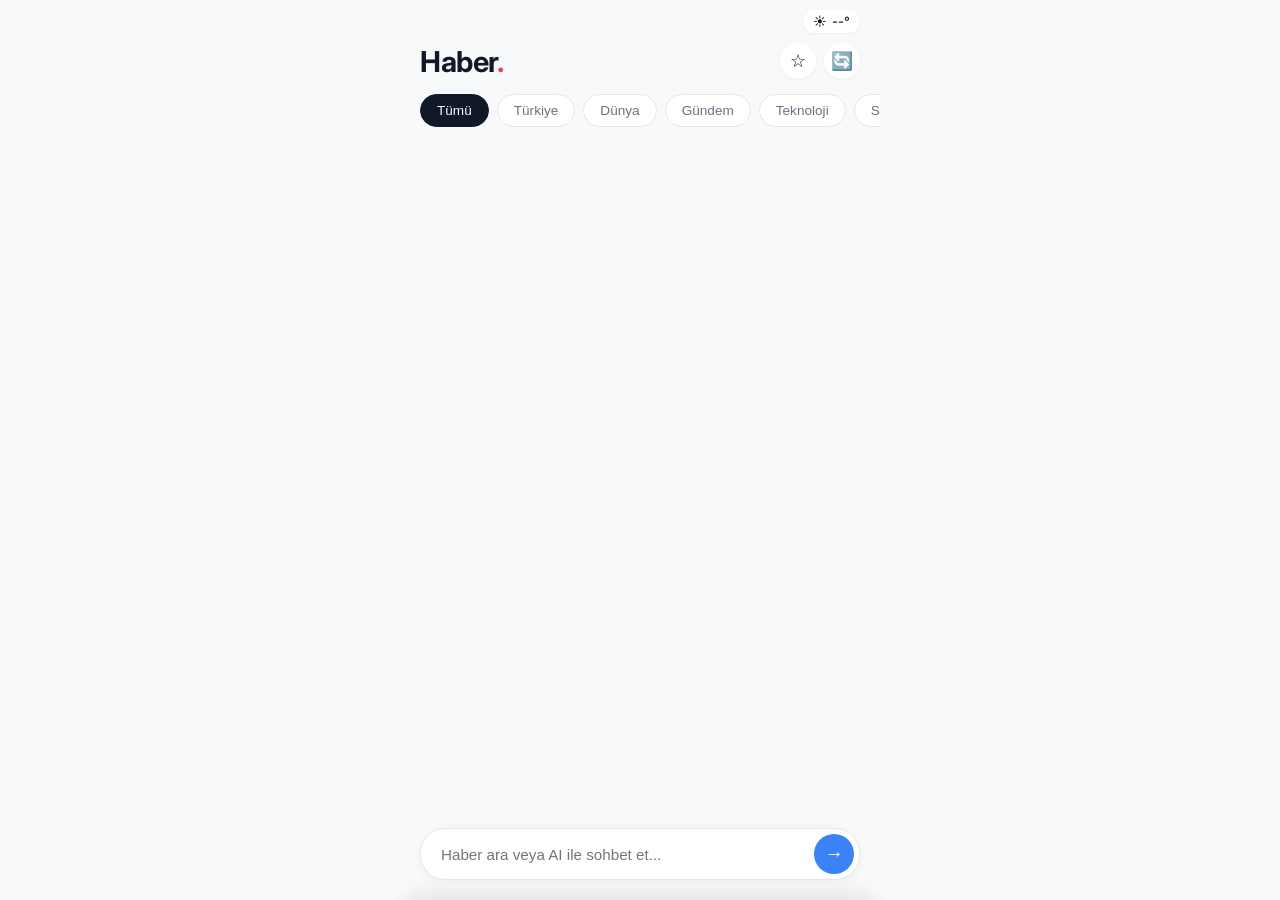
==== commit 15bfe8ca: "Add files via upload" ====
--- a/index.html
+++ b/index.html
@@ -5,305 +5,69 @@
     <meta name="viewport" content="width=device-width, initial-scale=1.0, maximum-scale=1.0, user-scalable=no">
     <title>Haber Akışı</title>
     <link rel="preconnect" href="https://fonts.googleapis.com">
-    <link href="https://fonts.googleapis.com/css2?family=Source+Serif+4:ital,opsz,wght@0,8..60,400;0,8..60,600;0,8..60,700;1,8..60,400&family=Inter:wght@400;500;600;700&display=swap" rel="stylesheet">
+    <link href="https://fonts.googleapis.com/css2?family=Inter:wght@400;500;600;700&display=swap" rel="stylesheet">
     <link rel="manifest" href="manifest.json">
     <meta name="apple-mobile-web-app-capable" content="yes">
-    <meta name="apple-mobile-web-app-status-bar-style" content="black-translucent">
-    <style>
-        :root {
-            --bg: #fdfcf8;
-            --surface: #ffffff;
-            --text: #1a1a1a;
-            --text-secondary: #4a4a4a;
-            --text-muted: #8c8c8c;
-            --accent: #c41e3a;
-            --accent-soft: #fef0f0;
-            --border: #e0dbd0;
-            --border-light: #ede8df;
-            --rule: #1a1a1a;
-            --input-bg: #faf9f5;
-            --modal-bg: #fdfcf8;
-            --overlay: rgba(0, 0, 0, 0.5);
-        }
-
-        * { box-sizing: border-box; margin: 0; padding: 0; -webkit-tap-highlight-color: transparent; }
-
-        body {
-            font-family: 'Source Serif 4', 'Georgia', serif;
-            background: var(--bg);
-            color: var(--text);
-            max-width: 480px;
-            margin: 0 auto;
-            height: 100vh;
-            overflow: hidden;
-            display: flex;
-            flex-direction: column;
-        }
-
-        .sticky-header { position: fixed; top: 0; left: 50%; transform: translateX(-50%); width: 100%; max-width: 480px; background: var(--bg); z-index: 100; }
-        .masthead { text-align: center; padding: 8px 16px 6px; border-bottom: 2px solid var(--rule); cursor: pointer; transition: opacity 0.2s; }
-        .masthead:active { opacity: 0.7; }
-        .masthead-date-row { display: flex; align-items: center; justify-content: center; gap: 10px; margin-bottom: 3px; }
-        .masthead-date { font-family: 'Inter', sans-serif; font-size: 0.52rem; font-weight: 500; letter-spacing: 0.06em; text-transform: uppercase; color: var(--text-muted); cursor: pointer; }
-        .masthead-date:active { color: var(--accent); }
-        .masthead-date.filtered { color: var(--accent); font-weight: 700; }
-        .masthead-weather { display: flex; align-items: center; gap: 3px; font-family: 'Inter', sans-serif; font-size: 0.55rem; font-weight: 600; color: var(--text); cursor: pointer; padding: 1px 6px; border: 1px solid var(--border-light); border-radius: 10px; }
-        .masthead-weather:active { background: var(--accent-soft); }
-        .masthead-weather .w-icon { font-size: 0.75rem; line-height: 1; }
-        .masthead-title { font-family: 'Inter', sans-serif; font-size: 1.5rem; font-weight: 700; letter-spacing: -0.02em; line-height: 1; color: var(--text); }
-        .masthead-title .accent { color: var(--accent); font-style: italic; }
-        .masthead-subtitle { font-family: 'Inter', sans-serif; font-size: 0.45rem; font-weight: 500; letter-spacing: 0.15em; text-transform: uppercase; color: var(--text-muted); margin-top: 3px; }
-        .masthead-rule { width: 100%; height: 1px; background: var(--rule); margin-top: 6px; opacity: 0.4; }
-
-        .action-bar { display: flex; align-items: center; justify-content: space-between; padding: 6px 16px; border-bottom: 1px solid var(--border-light); background: var(--bg); }
-        .btn-gazette { height: 28px; padding: 0 10px; border: 1px solid var(--rule); background: transparent; color: var(--text); font-family: 'Inter', sans-serif; font-size: 0.5rem; font-weight: 600; letter-spacing: 0.06em; text-transform: uppercase; cursor: pointer; display: flex; align-items: center; gap: 4px; transition: all 0.15s ease; }
-        .btn-gazette:active { background: var(--text); color: var(--bg); transform: scale(0.96); }
-        .btn-gazette.icon-only { width: 28px; padding: 0; justify-content: center; }
-        .action-right { display: flex; gap: 4px; }
-        .action-left-text { font-family: 'Inter', sans-serif; font-size: 0.5rem; font-weight: 700; letter-spacing: 0.08em; text-transform: uppercase; color: var(--text-muted); }
-
-        .category-nav { display: flex; gap: 0; overflow-x: auto; border-bottom: 1px solid var(--border-light); background: var(--bg); }
-        .category-nav::-webkit-scrollbar { display: none; }
-        .nav-item { font-family: 'Inter', sans-serif; font-size: 0.5rem; font-weight: 500; letter-spacing: 0.06em; text-transform: uppercase; padding: 9px 12px; border: none; border-bottom: 2px solid transparent; background: transparent; color: var(--text-muted); white-space: nowrap; cursor: pointer; transition: all 0.2s ease; flex-shrink: 0; }
-        .nav-item.active { color: var(--text); border-bottom-color: var(--accent); font-weight: 700; }
-
-        .scroll-area { position: fixed; top: 0; bottom: 58px; left: 50%; transform: translateX(-50%); width: 100%; max-width: 480px; overflow-y: auto; overflow-x: hidden; -webkit-overflow-scrolling: touch; z-index: 1; }
-
-        .carousel-section { position: relative; border-bottom: 2px solid var(--rule); background: #000; width: 100%; }
-        .carousel-container { position: relative; width: 100%; height: 340px; overflow: hidden; }
-        .carousel-track { display: flex; height: 100%; transition: transform 0.45s cubic-bezier(0.25, 0.46, 0.45, 0.94); }
-        .carousel-card { flex-shrink: 0; width: 100%; height: 100%; position: relative; cursor: pointer; }
-        .carousel-card img { width: 100%; height: 100%; object-fit: cover; display: block; }
-        .carousel-card .card-gradient { position: absolute; bottom: 0; left: 0; right: 0; height: 58%; background: linear-gradient(to top, rgba(0, 0, 0, 0.95) 0%, rgba(0, 0, 0, 0.35) 50%, transparent 100%); pointer-events: none; }
-        .carousel-card .card-body { position: absolute; bottom: 0; left: 0; right: 0; padding: 14px 18px 18px; color: #fff; }
-        .carousel-card .card-kicker { font-family: 'Inter', sans-serif; font-size: 0.48rem; font-weight: 700; letter-spacing: 0.1em; text-transform: uppercase; color: #ff6b6b; margin-bottom: 4px; }
-        .carousel-card .card-headline { font-family: 'Inter', sans-serif; font-size: 1.05rem; font-weight: 700; line-height: 1.25; letter-spacing: -0.01em; margin-bottom: 4px; }
-        .carousel-card .card-dek { font-size: 0.7rem; line-height: 1.35; opacity: 0.82; font-style: italic; }
-        .carousel-card .card-meta { font-family: 'Inter', sans-serif; font-size: 0.45rem; font-weight: 500; letter-spacing: 0.05em; text-transform: uppercase; opacity: 0.65; margin-top: 6px; display: flex; align-items: center; gap: 6px; }
-
-        .carousel-nav { position: absolute; top: 50%; transform: translateY(-50%); width: 32px; height: 32px; border-radius: 50%; border: 1px solid rgba(255, 255, 255, 0.5); background: rgba(0, 0, 0, 0.55); backdrop-filter: blur(8px); color: #fff; font-size: 0.8rem; cursor: pointer; display: flex; align-items: center; justify-content: center; z-index: 10; transition: all 0.2s ease; }
-        .carousel-nav:active { background: rgba(255, 255, 255, 0.3); transform: translateY(-50%) scale(0.85); }
-        .carousel-nav.prev { left: 8px; }
-        .carousel-nav.next { right: 8px; }
-        .carousel-dots { position: absolute; bottom: 10px; left: 50%; transform: translateX(-50%); display: flex; gap: 5px; z-index: 10; }
-        .carousel-dot { width: 5px; height: 5px; border-radius: 50%; background: rgba(255, 255, 255, 0.4); transition: all 0.3s ease; }
-        .carousel-dot.active { background: #fff; width: 14px; border-radius: 3px; }
-        .carousel-counter { position: absolute; top: 10px; right: 12px; font-family: 'Inter', sans-serif; font-size: 0.55rem; font-weight: 600; color: #fff; background: rgba(0, 0, 0, 0.55); backdrop-filter: blur(8px); padding: 3px 10px; border-radius: 10px; z-index: 10; }
-        .carousel-empty { text-align: center; padding: 30px 20px; background: var(--bg); color: var(--text-muted); font-style: italic; font-size: 0.85rem; border-bottom: 2px solid var(--rule); }
-
-        .section-flag { display: flex; align-items: center; gap: 12px; padding: 14px 20px 10px; border-bottom: 1px solid var(--border-light); background: var(--bg); }
-        .section-flag-text { font-family: 'Inter', sans-serif; font-size: 0.52rem; font-weight: 700; letter-spacing: 0.12em; text-transform: uppercase; color: var(--text); white-space: nowrap; }
-        .section-flag-rule { flex: 1; height: 1px; background: var(--border-light); }
-
-        .story-list-item { display: flex; align-items: flex-start; gap: 12px; padding: 13px 20px; border-bottom: 1px solid var(--border-light); cursor: pointer; transition: background 0.15s ease; background: var(--bg); }
-        .story-list-item:active { background: var(--accent-soft); }
-        .list-item-number { font-family: 'Inter', sans-serif; font-size: 1.1rem; font-weight: 700; color: var(--accent); line-height: 1; min-width: 24px; flex-shrink: 0; opacity: 0.5; }
-        .list-item-content { flex: 1; min-width: 0; }
-        .list-item-kicker { font-family: 'Inter', sans-serif; font-size: 0.46rem; font-weight: 600; letter-spacing: 0.08em; text-transform: uppercase; color: var(--accent); margin-bottom: 2px; }
-        .list-item-headline { font-family: 'Source Serif 4', serif; font-size: 0.88rem; font-weight: 600; line-height: 1.3; letter-spacing: -0.01em; }
-        .list-item-meta { font-family: 'Inter', sans-serif; font-size: 0.46rem; letter-spacing: 0.04em; text-transform: uppercase; color: var(--text-muted); margin-top: 4px; }
-
-        .input-bar { position: fixed; bottom: 0; left: 50%; transform: translateX(-50%); width: 100%; max-width: 480px; padding: 8px 16px 12px; background: var(--bg); border-top: 2px solid var(--rule); display: flex; gap: 8px; align-items: center; z-index: 100; }
-        .input-wrapper { flex: 1; display: flex; align-items: center; background: var(--input-bg); border: 1px solid var(--border); padding: 0 14px; transition: border-color 0.2s ease; }
-        .input-wrapper:focus-within { border-color: var(--text); }
-        .input-wrapper input { flex: 1; padding: 12px 0; border: none; background: transparent; color: var(--text); font-family: 'Source Serif 4', serif; font-size: 0.85rem; outline: none; }
-        .input-wrapper input::placeholder { color: var(--text-muted); font-style: italic; font-size: 0.78rem; }
-        .btn-send { width: 42px; height: 42px; border: 1px solid var(--text); background: var(--text); color: var(--bg); font-size: 1.1rem; cursor: pointer; display: flex; align-items: center; justify-content: center; flex-shrink: 0; transition: all 0.2s ease; }
-        .btn-send:active { background: var(--accent); border-color: var(--accent); color: #fff; transform: scale(0.94); }
-
-        .load-more-area { text-align: center; padding: 20px 20px 30px; }
-        .btn-load-more { font-family: 'Inter', sans-serif; font-size: 0.5rem; font-weight: 700; letter-spacing: 0.1em; text-transform: uppercase; padding: 14px 30px; border: 2px solid var(--rule); background: transparent; color: var(--text); cursor: pointer; transition: all 0.2s ease; }
-        .btn-load-more:active { background: var(--text); color: var(--bg); }
-
-        .modal-overlay { position: fixed; inset: 0; background: var(--overlay); z-index: 500; display: none; justify-content: center; align-items: center; }
-        .modal-overlay.active { display: flex; }
-        .modal-container { width: 100%; max-width: 480px; height: 100vh; background: var(--modal-bg); display: flex; flex-direction: column; overflow: hidden; animation: modalIn 0.3s ease forwards; }
-        @keyframes modalIn { from { opacity: 0; transform: translateY(20px); } to { opacity: 1; transform: translateY(0); } }
-
-        .modal-header { padding: 14px 20px; display: flex; align-items: center; justify-content: space-between; border-bottom: 2px solid var(--rule); flex-shrink: 0; }
-        .modal-header h2 { font-family: 'Inter', sans-serif; font-size: 0.6rem; font-weight: 700; letter-spacing: 0.08em; text-transform: uppercase; color: var(--text); display: flex; align-items: center; gap: 8px; }
-        .btn-modal-close { width: 30px; height: 30px; border: 1px solid var(--rule); background: transparent; color: var(--text); font-size: 0.9rem; cursor: pointer; display: flex; align-items: center; justify-content: center; transition: all 0.15s ease; }
-        .btn-modal-close:active { background: var(--text); color: var(--bg); }
-        .modal-body { flex: 1; overflow-y: auto; padding: 16px 20px; }
-        .modal-footer { padding: 14px 20px 20px; border-top: 1px solid var(--border-light); flex-shrink: 0; display: flex; gap: 10px; }
-        .btn-full { font-family: 'Inter', sans-serif; font-size: 0.52rem; font-weight: 700; letter-spacing: 0.08em; text-transform: uppercase; padding: 14px; border: 2px solid var(--rule); background: transparent; color: var(--text); cursor: pointer; width: 100%; text-align: center; transition: all 0.2s ease; }
-        .btn-full:active { background: var(--text); color: var(--bg); }
-        .btn-full.primary { background: var(--accent); color: #fff; border-color: var(--accent); }
-        .btn-full.danger { border-color: var(--accent); color: var(--accent); }
-        .btn-full.danger:active { background: var(--accent); color: #fff; }
-
-        .ai-dot { width: 7px; height: 7px; border-radius: 50%; background: #22c55e; animation: pulse-dot 2s infinite; }
-        @keyframes pulse-dot { 0%, 100% { opacity: 1; } 50% { opacity: 0.3; } }
-
-        .modal-body.chat-body { display: flex; flex-direction: column; gap: 12px; }
-        .msg { padding: 14px 18px; font-size: 0.85rem; line-height: 1.65; max-width: 85%; animation: msgIn 0.25s ease forwards; }
-        @keyframes msgIn { from { opacity: 0; transform: translateY(8px); } to { opacity: 1; transform: translateY(0); } }
-        .msg.ai { background: var(--surface); border: 1px solid var(--border-light); align-self: flex-start; font-family: 'Source Serif 4', serif; }
-        .msg.user { background: var(--text); color: var(--bg); align-self: flex-end; font-family: 'Inter', sans-serif; font-size: 0.78rem; }
-
-        .typing-dots { display: flex; gap: 3px; padding: 4px 0; }
-        .typing-dots span { width: 5px; height: 5px; border-radius: 50%; background: var(--text-muted); animation: dotBounce 1.4s infinite ease-in-out; }
-        .typing-dots span:nth-child(1) { animation-delay: 0s; }
-        .typing-dots span:nth-child(2) { animation-delay: 0.2s; }
-        .typing-dots span:nth-child(3) { animation-delay: 0.4s; }
-        @keyframes dotBounce { 0%, 60%, 100% { transform: translateY(0); opacity: 0.4; } 30% { transform: translateY(-6px); opacity: 1; } }
-
-        .modal-footer-input { padding: 10px 16px 16px; border-top: 1px solid var(--border-light); display: flex; gap: 8px; flex-shrink: 0; background: var(--modal-bg); }
-        .modal-footer-input input { flex: 1; padding: 13px 16px; border: 1px solid var(--border); background: var(--bg); color: var(--text); font-family: 'Source Serif 4', serif; font-size: 0.85rem; outline: none; }
-        .modal-footer-input input:focus { border-color: var(--text); }
-        .modal-footer-input input::placeholder { color: var(--text-muted); font-style: italic; font-size: 0.78rem; }
-
-        .set-row { margin-bottom: 20px; display: flex; flex-direction: column; gap: 8px; }
-        .set-label { font-family: 'Inter', sans-serif; font-size: 0.5rem; font-weight: 700; letter-spacing: 0.08em; text-transform: uppercase; color: var(--text-muted); }
-        .set-ctrl { display: flex; align-items: center; border: 1px solid var(--rule); height: 48px; overflow: hidden; }
-        .set-ctrl button { flex: 1; height: 100%; border: none; background: transparent; font-size: 1.2rem; font-weight: 600; cursor: pointer; color: var(--text); transition: all 0.15s ease; font-family: 'Inter', sans-serif; }
-        .set-ctrl button:active { background: var(--text); color: var(--bg); }
-        .set-ctrl span { flex: 2; text-align: center; font-weight: 600; font-size: 0.85rem; border-left: 1px solid var(--rule); border-right: 1px solid var(--rule); display: flex; align-items: center; justify-content: center; color: var(--text); font-family: 'Inter', sans-serif; }
-
-        .rss-item { padding: 14px 16px; border: 1px solid var(--border-light); margin-bottom: 8px; display: flex; justify-content: space-between; align-items: center; background: var(--surface); }
-        .rss-item-info strong { font-family: 'Inter', sans-serif; font-size: 0.6rem; font-weight: 600; display: block; color: var(--text); }
-        .rss-item-info span { font-family: 'Inter', sans-serif; font-size: 0.45rem; color: var(--accent); letter-spacing: 0.05em; text-transform: uppercase; }
-        .rss-item-actions { display: flex; gap: 8px; }
-        .rss-item-actions button { font-family: 'Inter', sans-serif; font-size: 0.5rem; font-weight: 600; padding: 6px 12px; border: 1px solid var(--rule); background: transparent; color: var(--text); cursor: pointer; letter-spacing: 0.04em; text-transform: uppercase; transition: all 0.15s ease; }
-        .rss-item-actions button:active { background: var(--text); color: var(--bg); }
-        .rss-item-actions button.danger { border-color: var(--accent); color: var(--accent); }
-
-        .saved-item { padding: 14px 20px; border-bottom: 1px solid var(--border-light); cursor: pointer; transition: background 0.15s ease; position: relative; }
-        .saved-item:active { background: var(--accent-soft); }
-        .saved-item .saved-source { font-family: 'Inter', sans-serif; font-size: 0.45rem; font-weight: 600; letter-spacing: 0.06em; text-transform: uppercase; color: var(--accent); margin-bottom: 3px; }
-        .saved-item .saved-title { font-family: 'Source Serif 4', serif; font-size: 0.85rem; font-weight: 600; line-height: 1.3; }
-        .btn-delete-saved { position: absolute; right: 16px; top: 50%; transform: translateY(-50%); width: 28px; height: 28px; border: 1px solid var(--accent); background: transparent; color: var(--accent); font-size: 0.7rem; cursor: pointer; display: flex; align-items: center; justify-content: center; transition: all 0.15s ease; }
-        .btn-delete-saved:active { background: var(--accent); color: #fff; }
-
-        .top-bar { position: sticky; top: 0; z-index: 100; display: flex; align-items: center; justify-content: space-between; padding: 10px 16px; background: rgba(253, 252, 248, 0.9); backdrop-filter: blur(16px); -webkit-backdrop-filter: blur(16px); border-bottom: 1px solid var(--border-light); }
-        .top-bar-left { display: flex; align-items: center; gap: 8px; }
-        .btn-back { width: 34px; height: 34px; border: 1px solid var(--rule); background: transparent; color: var(--text); font-size: 1rem; cursor: pointer; display: flex; align-items: center; justify-content: center; transition: all 0.15s ease; }
-        .btn-back:active { background: var(--text); color: var(--bg); }
-        .source-badge { font-family: 'Inter', sans-serif; font-size: 0.5rem; font-weight: 700; letter-spacing: 0.08em; text-transform: uppercase; padding: 5px 10px; border: 1px solid var(--accent); color: var(--accent); }
-        .top-bar-right { display: flex; gap: 4px; position: relative; }
-        .btn-icon { width: 34px; height: 34px; border: 1px solid var(--rule); background: transparent; color: var(--text); font-size: 0.9rem; cursor: pointer; display: flex; align-items: center; justify-content: center; transition: all 0.15s ease; }
-        .btn-icon:active { background: var(--text); color: var(--bg); }
-        .btn-star { color: #e5b73b; border-color: #e5b73b; font-size: 1rem; }
-        .btn-star.saved { background: #e5b73b; color: #fff; }
-        .dropdown-menu { position: absolute; top: 40px; right: 0; background: var(--modal-bg); border: 1px solid var(--rule); z-index: 200; min-width: 160px; display: none; flex-direction: column; box-shadow: 0 8px 24px rgba(0, 0, 0, 0.12); }
-        .dropdown-menu.show { display: flex; }
-        .dropdown-item { font-family: 'Inter', sans-serif; font-size: 0.55rem; font-weight: 500; letter-spacing: 0.04em; text-transform: uppercase; padding: 12px 16px; border-bottom: 1px solid var(--border-light); background: transparent; color: var(--text); cursor: pointer; display: flex; align-items: center; gap: 8px; transition: background 0.1s ease; border: none; text-align: left; width: 100%; }
-        .dropdown-item:last-child { border-bottom: none; }
-        .dropdown-item:active { background: var(--accent-soft); }
-        .dropdown-item .icon { font-size: 0.8rem; width: 20px; text-align: center; }
-
-        .article { padding: 0 20px 100px; }
-        .article-image { width: calc(100% + 40px); margin-left: -20px; height: 180px; object-fit: cover; display: block; background: var(--border-light); }
-        .article-category { font-family: 'Inter', sans-serif; font-size: 0.48rem; font-weight: 700; letter-spacing: 0.1em; text-transform: uppercase; color: var(--accent); margin-top: 20px; margin-bottom: 8px; }
-        .article-title { font-family: 'Inter', sans-serif; font-size: 1.05rem; font-weight: 700; line-height: 1.3; letter-spacing: -0.01em; margin-bottom: 10px; }
-        .article-meta { display: flex; align-items: center; gap: 8px; font-family: 'Inter', sans-serif; font-size: 0.5rem; font-weight: 500; letter-spacing: 0.05em; text-transform: uppercase; color: var(--text-muted); margin-bottom: 18px; }
-        .article-meta .dot { width: 3px; height: 3px; border-radius: 50%; background: var(--text-muted); }
-        .article-rule { width: 100%; height: 2px; background: var(--rule); margin-bottom: 20px; opacity: 0.6; }
-        .article-body-text { font-size: 0.98rem; line-height: 1.85; color: var(--text-secondary); }
-        .article-body-text p { margin-bottom: 16px; }
-
-        .fab { position: fixed; bottom: 28px; right: 50%; transform: translateX(calc(240px - 32px)); width: 52px; height: 52px; border-radius: 50%; border: none; background: var(--text); color: var(--bg); font-size: 1.3rem; cursor: pointer; z-index: 150; display: flex; align-items: center; justify-content: center; box-shadow: 0 4px 20px rgba(0, 0, 0, 0.15); transition: all 0.3s cubic-bezier(0.34, 1.56, 0.64, 1); }
-        .fab:active { transform: translateX(calc(240px - 32px)) scale(0.9); }
-
-        .sheet-overlay { position: fixed; inset: 0; background: var(--overlay); z-index: 500; opacity: 0; pointer-events: none; transition: opacity 0.35s ease; }
-        .sheet-overlay.active { opacity: 1; pointer-events: auto; }
-        .bottom-sheet { position: fixed; bottom: 0; left: 50%; transform: translateX(-50%) translateY(100%); width: 100%; max-width: 480px; height: 55vh; background: var(--modal-bg); border-top: 2px solid var(--rule); z-index: 600; transition: transform 0.4s cubic-bezier(0.32, 0.72, 0, 1); display: flex; flex-direction: column; overflow: hidden; }
-        .bottom-sheet.active { transform: translateX(-50%) translateY(0); }
-        .sheet-header { padding: 14px 20px 12px; display: flex; align-items: center; justify-content: space-between; border-bottom: 1px solid var(--border-light); flex-shrink: 0; }
-        .sheet-header h3 { font-family: 'Inter', sans-serif; font-size: 0.55rem; font-weight: 700; letter-spacing: 0.1em; text-transform: uppercase; color: var(--text); }
-        .sheet-close { width: 28px; height: 28px; border: 1px solid var(--rule); background: transparent; color: var(--text); font-size: 0.8rem; cursor: pointer; display: flex; align-items: center; justify-content: center; }
-        .sheet-body { flex: 1; overflow-y: auto; padding: 16px 20px; display: flex; flex-direction: column; gap: 10px; }
-        .chip-row { display: flex; gap: 6px; margin-top: 8px; flex-wrap: wrap; }
-        .chip { font-family: 'Inter', sans-serif; font-size: 0.5rem; font-weight: 600; letter-spacing: 0.04em; text-transform: uppercase; padding: 7px 14px; border: 1px solid var(--rule); background: transparent; color: var(--text); cursor: pointer; transition: all 0.15s ease; }
-        .chip:active { background: var(--text); color: var(--bg); }
-
-        .search-count { font-family: 'Inter', sans-serif; font-size: 0.5rem; font-weight: 600; color: var(--accent); padding: 8px 20px; border-bottom: 1px solid var(--border-light); }
-        .search-result-item { padding: 14px 20px; border-bottom: 1px solid var(--border-light); cursor: pointer; transition: background 0.15s ease; display: flex; align-items: flex-start; gap: 10px; }
-        .search-result-item:active { background: var(--accent-soft); }
-        .search-result-item img { width: 50px; height: 50px; object-fit: cover; flex-shrink: 0; background: var(--border-light); }
-        .search-result-title { font-family: 'Source Serif 4', serif; font-size: 0.85rem; font-weight: 600; line-height: 1.3; }
-        .search-result-source { font-family: 'Inter', sans-serif; font-size: 0.45rem; font-weight: 600; letter-spacing: 0.06em; text-transform: uppercase; color: var(--accent); margin-top: 3px; }
-
-        .empty-state { text-align: center; padding: 60px 20px; color: var(--text-muted); font-style: italic; }
-
-        .form-input { width: 100%; padding: 13px 14px; border: 1px solid var(--border); background: var(--bg); color: var(--text); font-family: 'Source Serif 4', serif; font-size: 0.85rem; outline: none; margin-bottom: 10px; }
-        .form-input:focus { border-color: var(--text); }
-        .form-select { width: 100%; padding: 13px 14px; border: 1px solid var(--border); background: var(--bg); color: var(--text); font-family: 'Inter', sans-serif; font-size: 0.7rem; outline: none; margin-bottom: 10px; -webkit-appearance: none; appearance: none; }
-
-        /* ===== HAVA DURUMU MODALI ===== */
-        .weather-search-box { display: flex; gap: 10px; margin-bottom: 20px; }
-        .weather-search-box input { flex: 1; padding: 12px 14px; border: 1px solid var(--border); border-radius: 0; background: var(--bg); color: var(--text); font-family: 'Source Serif 4', serif; font-size: 0.85rem; outline: none; }
-        .weather-search-box input:focus { border-color: var(--text); }
-        .weather-search-box button { padding: 12px 18px; background: var(--text); color: var(--bg); border: none; cursor: pointer; font-family: 'Inter', sans-serif; font-size: 0.55rem; font-weight: 700; letter-spacing: 0.06em; text-transform: uppercase; }
-        .weather-search-box button:active { background: var(--accent); }
-
-        .weather-current { text-align: center; padding: 16px 0 20px; border-bottom: 1px solid var(--border-light); margin-bottom: 16px; }
-        .weather-current .wc-icon { font-size: 3rem; line-height: 1; margin-bottom: 6px; }
-        .weather-current .wc-temp { font-family: 'Inter', sans-serif; font-size: 2.2rem; font-weight: 700; color: var(--text); }
-        .weather-current .wc-text { font-family: 'Inter', sans-serif; font-size: 0.6rem; font-weight: 600; letter-spacing: 0.08em; text-transform: uppercase; color: var(--text-muted); margin-top: 4px; }
-
-        .weather-forecast-grid { display: grid; grid-template-columns: repeat(7, 1fr); gap: 6px; margin-top: 10px; }
-        .weather-day-card { background: var(--surface); border: 1px solid var(--border-light); padding: 10px 3px; text-align: center; }
-        .weather-day-card .day-name { font-family: 'Inter', sans-serif; font-weight: 600; font-size: 0.55rem; color: var(--text); text-transform: uppercase; }
-        .weather-day-card .day-icon { font-size: 1.4rem; margin: 5px 0; line-height: 1; }
-        .weather-day-card .day-temps { font-family: 'Inter', sans-serif; font-size: 0.55rem; color: var(--text-muted); display: flex; flex-direction: column; gap: 2px; }
-        .weather-day-card .day-temps .max { color: var(--accent); font-weight: 700; }
-        .weather-day-card .day-temps .min { color: #2b6cb0; font-weight: 600; }
-
-        /* ===== TAKVİM MODALI ===== */
-        .calendar-header { display: flex; justify-content: space-between; align-items: center; margin-bottom: 16px; }
-        .calendar-header .month-year { font-family: 'Inter', sans-serif; font-size: 0.75rem; font-weight: 700; letter-spacing: 0.06em; text-transform: uppercase; color: var(--text); }
-        .calendar-header .nav-btn { background: none; border: 1px solid var(--rule); width: 32px; height: 32px; cursor: pointer; color: var(--text); display: flex; align-items: center; justify-content: center; font-size: 0.9rem; }
-        .calendar-header .nav-btn:active { background: var(--text); color: var(--bg); }
-
-        .calendar-grid { display: grid; grid-template-columns: repeat(7, 1fr); gap: 3px; text-align: center; }
-        .calendar-grid .day-label { font-family: 'Inter', sans-serif; font-weight: 700; font-size: 0.55rem; color: var(--text-muted); padding: 6px 0; text-transform: uppercase; }
-        .calendar-grid .day-cell { padding: 10px 0; font-family: 'Inter', sans-serif; font-size: 0.72rem; cursor: pointer; color: var(--text); border: 1px solid transparent; transition: all 0.15s ease; }
-        .calendar-grid .day-cell.other-month { color: #c8c2b8; cursor: default; }
-        .calendar-grid .day-cell:not(.other-month):active { background: var(--accent-soft); }
-        .calendar-grid .day-cell.today { border-color: var(--accent); color: var(--accent); font-weight: 700; }
-        .calendar-grid .day-cell.selected { background: var(--accent); color: #fff; font-weight: 700; border-color: var(--accent); }
-        .calendar-grid .day-cell.selected.today { background: var(--accent); color: #fff; }
-
-        .calendar-hint { text-align: center; font-family: 'Inter', sans-serif; font-size: 0.5rem; color: var(--text-muted); margin-top: 14px; font-style: italic; letter-spacing: 0.03em; }
-
-        ::-webkit-scrollbar { width: 0; height: 0; }
-    </style>
+    <meta name="apple-mobile-web-app-status-bar-style" content="default">
+    <link rel="stylesheet" href="style.css">
+	<style>
+    /* A+ ve A- Butonlarını Zorla Görünür Yap */
+    #detailSheet .sheet-header {
+        display: flex !important;
+        justify-content: space-between !important;
+        align-items: center !important;
+    }
+    #detailSheet .sheet-header-right {
+        display: flex !important;
+        align-items: center !important;
+        gap: 10px !important;
+        z-index: 99999 !important;
+    }
+    .font-size-btn {
+        background: #e5e7eb !important;
+        color: #111 !important;
+        border: 1px solid #ccc !important;
+        border-radius: 8px !important;
+        padding: 6px 12px !important;
+        font-size: 0.9rem !important;
+        font-weight: 800 !important;
+        cursor: pointer !important;
+    }
+    [data-theme="dark"] .font-size-btn {
+        background: #333 !important;
+        color: #fff !important;
+        border: 1px solid #555 !important;
+    }
+</style>
 </head>
 <body>
 
     <div id="mainPage">
         <header class="sticky-header">
             <div class="masthead">
-                <div class="masthead-date-row">
-                    <span class="masthead-date" id="mastheadDate" onclick="openCalendarModal()"></span>
-                    <span class="masthead-weather" id="mastheadWeather" onclick="openWeatherModal()">
-                        <span class="w-icon" id="weatherIcon">☀️</span>
-                        <span id="weatherTemp">--°</span>
+                <div class="top-row">
+                    <span class="date" id="mastheadDate" onclick="openCalendarModal()"></span>
+                    <span class="weather" id="mastheadWeather" onclick="openWeatherModal()">
+                        <span id="weatherIcon">☀️</span> <span id="weatherTemp">--°</span>
                     </span>
                 </div>
-                <div class="masthead-title" onclick="openSettingsModal()">Haber<span class="accent">.</span></div>
-                <div class="masthead-subtitle">Herşeyden Haberin Olsun</div>
-                <div class="masthead-rule"></div>
-            </div>
-
-            <div class="action-bar">
-                <span class="action-left-text" id="actionLeftText">Son Baskı</span>
-                <div class="action-right">
-                    <button class="btn-gazette icon-only" id="starBadgeBtn" onclick="openSavedModal()" title="Kaydedilenler" style="position:relative;">☆<span id="savedBadge" style="position:absolute;top:-4px;right:-4px;background:var(--accent);color:#fff;font-size:0.4rem;padding:1px 4px;border-radius:8px;display:none;">0</span></button>
-                    <button class="btn-gazette icon-only" onclick="softRefresh()" title="Yenile">🔄</button>
+                <div class="title-row">
+                    <div class="title" onclick="openSettingsModal()">Haber<span>.</span></div>
+                    <div class="header-actions">
+                        <button onclick="openSavedModal()">☆ <span id="savedBadge" style="display:none;">0</span></button>
+                        <button onclick="softRefresh()">🔄</button>
+                    </div>
                 </div>
             </div>
-
-            <nav class="category-nav" id="categoryNav">
-                <button class="nav-item active" data-cat="all" onclick="setCategory(this, 'all')">TÜMÜ</button>
-                <button class="nav-item" data-cat="TÜRKİYE" onclick="setCategory(this, 'TÜRKİYE')">TÜRKİYE</button>
-                <button class="nav-item" data-cat="DÜNYA" onclick="setCategory(this, 'DÜNYA')">DÜNYA</button>
-                <button class="nav-item" data-cat="GÜNDEM" onclick="setCategory(this, 'GÜNDEM')">GÜNDEM</button>
-                <button class="nav-item" data-cat="TEKNOLOJİ" onclick="setCategory(this, 'TEKNOLOJİ')">TEKNOLOJİ</button>
-                <button class="nav-item" data-cat="SPOR" onclick="setCategory(this, 'SPOR')">SPOR</button>
-                <button class="nav-item" data-cat="OTOMOBİL" onclick="setCategory(this, 'OTOMOBİL')">OTOMOBİL</button>
-                <button class="nav-item" data-cat="DİĞER" onclick="setCategory(this, 'DİĞER')">DİĞER</button>
+               <nav class="category-nav" id="categoryNav">
+                <button class="nav-item active" data-cat="all" onclick="setCategory(this, 'all')">Tümü</button>
+                <button class="nav-item" data-cat="TÜRKİYE" onclick="setCategory(this, 'TÜRKİYE')">Türkiye</button>
+                <button class="nav-item" data-cat="DÜNYA" onclick="setCategory(this, 'DÜNYA')">Dünya</button>
+                <button class="nav-item" data-cat="GÜNDEM" onclick="setCategory(this, 'GÜNDEM')">Gündem</button>
+                <button class="nav-item" data-cat="TEKNOLOJİ" onclick="setCategory(this, 'TEKNOLOJİ')">Teknoloji</button>
+                <button class="nav-item" data-cat="SPOR" onclick="setCategory(this, 'SPOR')">Spor</button>
+                <button class="nav-item" data-cat="OTOMOBİL" onclick="setCategory(this, 'OTOMOBİL')">Otomobil</button>
+                <button class="nav-item" data-cat="DİĞER" onclick="setCategory(this, 'DİĞER')">Diğer</button>
             </nav>
         </header>
 
@@ -315,1356 +79,87 @@
         <footer class="input-bar">
             <div class="input-wrapper">
                 <input type="text" id="mainInput" placeholder="Haber ara veya AI ile sohbet et..." onkeypress="if(event.key==='Enter')handleInput()" autocomplete="off">
+                <button class="btn-send" onclick="handleInput()">→</button>
             </div>
-            <button class="btn-send" onclick="handleInput()">→</button>
         </footer>
     </div>
 
-    <div id="detailPage" style="display:none;min-height:100vh;background:var(--bg);flex-direction:column;position:fixed;inset:0;z-index:550;overflow-y:auto;">
-        <div class="top-bar">
-            <div class="top-bar-left">
-                <button class="btn-back" onclick="closeDetail()">←</button>
-                <span class="source-badge" id="detailSource"></span>
-            </div>
-            <div class="top-bar-right">
-                <button class="btn-icon btn-star" id="detailStarBtn" onclick="toggleDetailStar()">☆</button>
-                <button class="btn-icon" id="detailMenuBtn" onclick="toggleDetailDropdown()">⋮</button>
+    <div id="detailPage" style="display:none; background:var(--bg); flex-direction:column; position:fixed; inset:0; z-index:550; overflow-y:auto;">
+        <div class="detail-top-bar">
+            <button class="btn-back" onclick="closeDetail()">←</button>
+            <span class="source-badge" id="detailSource"></span>
+            <div class="detail-actions">
+                <button onclick="toggleDetailStar()" id="detailStarBtn">☆</button>
+                <button onclick="toggleDetailDropdown()">⋮</button>
                 <div class="dropdown-menu" id="detailDropdown">
-                    <button class="dropdown-item" onclick="shareDetailNews()"><span class="icon">📤</span> Paylaş</button>
-                    <button class="dropdown-item" onclick="openDetailLink()"><span class="icon">🔗</span> Haber Linkine Git</button>
+                    <button onclick="shareDetailNews()"><span>📤</span> Paylaş</button>
+                    <button onclick="openDetailLink()"><span>🔗</span> Linke Git</button>
                 </div>
             </div>
         </div>
-        <div style="flex:1;display:flex;flex-direction:column;overflow:hidden;">
-            <div style="flex-shrink:0;padding:0 20px;">
-                <img class="article-image" id="detailImage" src="" alt="" onerror="this.style.background='var(--border-light)';" style="margin-left:-20px;width:calc(100% + 40px);">
-                <div class="article-category" id="detailCategory"></div>
-                <h1 class="article-title" id="detailTitle"></h1>
-                <div class="article-meta"><span id="detailDate"></span><span class="dot"></span><span id="detailSource2"></span></div>
-                <div class="article-rule"></div>
+        <div class="detail-content">
+            <img class="detail-image" id="detailImage" src="" alt="" onerror="this.style.display='none';">
+            <div class="article-category" id="detailCategory"></div>
+            <h1 class="article-title" id="detailTitle"></h1>
+            <div class="article-meta">
+                <span id="detailDate"></span> · <span id="detailSource2"></span>
             </div>
-            <div class="article-body-text" id="detailBody" style="flex:1;overflow-y:auto;padding:0 20px 80px 20px;"></div>
+            <div class="article-body" id="detailBody"></div>
         </div>
-        <button class="fab" id="detailFab" onclick="openDetailSheet()">✨</button>
+                <!-- Detay sayfası alt buton grubu -->
+        <div class="detail-bottom-bar">
+            <button class="font-btn" onclick="changeDetailFontSize(-1)">A-</button>
+            <button class="fab" id="detailFab" onclick="openDetailSheet()">✨ AI Özetle</button>
+            <button class="font-btn" onclick="changeDetailFontSize(1)">A+</button>
+        </div>
     </div>
 
-    <div class="modal-overlay" id="aiModalOverlay">
-        <div class="modal-container">
+            <div class="bottom-sheet" id="detailSheet">
+        <div class="sheet-header">
+            <h3>✨ AI Özetliyor</h3>
+            <div class="sheet-header-right">
+                
+                <button class="close-sheet-btn" onclick="closeDetailSheet()">✕</button>
+            </div>
+        </div>
+        <div class="sheet-body" id="detailChatBody" style="font-size: 16px;">
+            <div class="msg ai">
+                Bu haber hakkında ne öğrenmek istersin?
+                <div class="chip-row"><button class="chip" onclick="askDetailAI('Bu haberi kısa ve açıklayıcı şekilde maddeler halinde özetle.')">✨ Özetle</button></div>
+            </div>
+        </div>
+        <div class="sheet-input">
+            <input type="text" id="detailChatInput" placeholder="Habere dair bir şey sor..." onkeypress="if(event.key==='Enter')sendDetailMessage()">
+            <button onclick="sendDetailMessage()">→</button>
+        </div>
+    </div>
+    
+    <div id="aiModalOverlay" class="modal-overlay">
+        <div class="modal-container ai-modal">
             <div class="modal-header">
-                <h2><span class="ai-dot"></span> AI Asistan</h2>
-                <div style="display:flex;gap:6px;align-items:center;">
-                    <button class="btn-gazette" onclick="confirmClearChat()" style="height:30px;font-size:0.45rem;">Sohbeti Temizle</button>
-                    <button class="btn-modal-close" onclick="closeAIModal()">✕</button>
-                </div>
+                <h2>AI Asistan</h2>
+                <div><button onclick="confirmClearChat()">Temizle</button><button onclick="closeAIModal()">✕</button></div>
             </div>
-            <div class="modal-body chat-body" id="aiChatBody">
-                <div class="msg ai">Merhaba, sana nasıl yardımcı olabilirim?</div>
-            </div>
+            <div class="modal-body chat-body" id="aiChatBody"></div>
             <div class="modal-footer-input">
-                <input type="text" id="aiInput" placeholder="Bir şey sor..." onkeypress="if(event.key==='Enter')sendAIMessage()" autocomplete="off">
-                <button class="btn-send" onclick="sendAIMessage()">→</button>
+                <input type="text" id="aiInput" placeholder="Bir şey sor..." onkeypress="if(event.key==='Enter')sendAIMessage()">
+                <button onclick="sendAIMessage()">→</button>
             </div>
         </div>
     </div>
 
-    <div class="modal-overlay" id="searchModalOverlay">
-        <div class="modal-container" id="searchModalContainer"></div>
-    </div>
+    <div id="searchModalOverlay" class="modal-overlay"><div class="modal-container" id="searchModalContainer"></div></div>
+    <div id="settingsModalOverlay" class="modal-overlay"><div class="modal-container" id="settingsModalContainer"></div></div>
+    <div id="rssModalOverlay" class="modal-overlay"><div class="modal-container" id="rssModalContainer"></div></div>
+    <div id="savedModalOverlay" class="modal-overlay"><div class="modal-container" id="savedModalContainer"></div></div>
+    <div id="weatherModalOverlay" class="modal-overlay"><div class="modal-container" id="weatherModalContainer"></div></div>
+    <div id="calendarModalOverlay" class="modal-overlay"><div class="modal-container" id="calendarModalContainer"></div></div>
+    <div id="confirmModalOverlay" class="modal-overlay"><div class="modal-container" id="confirmModalContainer" style="height:auto;"></div></div>
 
-    <div class="modal-overlay" id="settingsModalOverlay">
-        <div class="modal-container" id="settingsModalContainer"></div>
-    </div>
-
-    <div class="modal-overlay" id="rssModalOverlay">
-        <div class="modal-container" id="rssModalContainer"></div>
-    </div>
-
-    <div class="modal-overlay" id="savedModalOverlay">
-        <div class="modal-container" id="savedModalContainer"></div>
-    </div>
-
-    <div class="modal-overlay" id="weatherModalOverlay">
-        <div class="modal-container" id="weatherModalContainer"></div>
-    </div>
-
-    <div class="modal-overlay" id="calendarModalOverlay">
-        <div class="modal-container" id="calendarModalContainer"></div>
-    </div>
-
-    <div class="sheet-overlay" id="detailSheetOverlay" onclick="closeDetailSheet()"></div>
-    <div class="bottom-sheet" id="detailSheet">
-        <div class="sheet-header"><h3>✨ AI Analiz</h3><button class="sheet-close" onclick="closeDetailSheet()">✕</button></div>
-        <div class="sheet-body" id="detailChatBody">
-            <div class="chat-msg ai">Bu haber hakkında ne öğrenmek istersin?<div class="chip-row"><button class="chip" onclick="askDetailAI('Bu haberi kısa ve açıklayıcı şekilde maddeler halinde özetle.')">Haberi Özetle</button></div></div>
-        </div>
-        <div class="modal-footer-input">
-            <input type="text" id="detailChatInput" placeholder="Habere dair bir şey sor..." onkeypress="if(event.key==='Enter')sendDetailMessage()" autocomplete="off">
-            <button class="btn-send" onclick="sendDetailMessage()">→</button>
-        </div>
-    </div>
-
-    <div class="modal-overlay" id="confirmModalOverlay">
-        <div class="modal-container" style="height:auto;max-height:50vh;" id="confirmModalContainer"></div>
-    </div>
-
-    <div id="toast" style="position:fixed;bottom:100px;left:50%;transform:translateX(-50%);background:var(--text);color:var(--bg);padding:10px 20px;border:1px solid var(--rule);font-family:Inter,sans-serif;font-size:0.55rem;font-weight:600;letter-spacing:0.05em;text-transform:uppercase;z-index:9999;opacity:0;transition:opacity 0.3s;pointer-events:none;"></div>
+    <div id="toast"></div>
 
     <script src="https://www.gstatic.com/firebasejs/8.10.1/firebase-app.js"></script>
     <script src="https://www.gstatic.com/firebasejs/8.10.1/firebase-database.js"></script>
-
-    <script>
-        // ==================== KONFIGÜRASYON ====================
-        const GROQ_URL = "https://api.groq.com/openai/v1/chat/completions";
-        const GROQ_KEY = "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";
-        const GROQ_MODEL = "openai/gpt-oss-120b";
-
-        const fbCfg = {
-            apiKey: "AIzaSyBr57bmspJo8r_4IdkBNI_DhULYf0ynCQs",
-            databaseURL: "https://gen-lang-client-0253857481-default-rtdb.firebaseio.com",
-            projectId: "gen-lang-client-0253857481"
-        };
-
-        if (!firebase.apps.length) firebase.initializeApp(fbCfg);
-        const db = firebase.database();
-
-        function metniTemizle(hamMetin) {
-            let temiz = hamMetin.replace(/␃🔚␗/g, '').replace(/\{"organic":[\s\S]*?\}\}/g, '').replace(/\{"peopleAlso":[\s\S]*?\}\}/g, '').replace(/"organic":\s*\[[\s\S]*?\]/g, '').replace(/"codeContext":\s*\{[\s\S]*?\}/g, '').replace(/"position":\s*\d+/g, '').replace(/\{.*?\}/g, '');
-            const ilkHarf = temiz.search(/[A-ZİĞÜŞÖÇ]/);
-            if (ilkHarf !== -1) { temiz = temiz.substring(ilkHarf); }
-            temiz = temiz.replace(/[\s\}\]奉",:]{2,}$/g, '');
-            temiz = temiz.replace(/^#{1,6}\s+(.*)$/gm, '<b style="color:var(--accent);">$1</b>');
-            return temiz.replace(/\[\d+\]\(.*?\)/g, '').replace(/\*\*(.*?)\*\*/g, '<b style="color:var(--accent);">$1</b>').replace(/^\s*[\-\*]\s+/gm, '🔹 ').replace(/\n/g, '<br>');
-        }
-
-        // ==================== STATE ====================
-        let news = [];
-        let rssListesi = {};
-        let currentCategory = 'all';
-        let newsLimit = parseInt(localStorage.getItem('haberai_news_limit') || '10');
-        let visibleCount = newsLimit;
-        let chatHistory = JSON.parse(localStorage.getItem('haberai_ai_history') || '[]');
-        let savedNews = JSON.parse(localStorage.getItem('haberai_saved') || '[]');
-        let currentDetailNews = null;
-        let detailStarred = false;
-        let dropdownOpen = false;
-        let carouselIndex = 0;
-        let modalStack = [];
-        let disabledSources = JSON.parse(localStorage.getItem('haberai_disabled_sources') || '[]');
-
-        // Takvim filtresi
-        let selectedDateFilter = null; // 'YYYY-MM-DD' formatı, null ise filtre yok
-        let tempSelectedDate = null;   // takvimde geçici seçim
-        let calendarViewDate = new Date();
-
-        // Hava durumu
-        let weatherDailyData = [];
-        let weatherCurrentData = null;
-
-        // ==================== TARİH ====================
-        function updateDate() {
-            const el = document.getElementById('mastheadDate');
-            if (selectedDateFilter) {
-                const d = new Date(selectedDateFilter + 'T00:00:00');
-                el.textContent = '📅 ' + d.toLocaleDateString('tr-TR', { day: 'numeric', month: 'long', year: 'numeric' });
-                el.classList.add('filtered');
-                document.getElementById('actionLeftText').textContent = 'Tarih Filtresi';
-            } else {
-                el.textContent = new Date().toLocaleDateString('tr-TR', { weekday: 'long', day: 'numeric', month: 'long', year: 'numeric' });
-                el.classList.remove('filtered');
-                document.getElementById('actionLeftText').textContent = 'Son Baskı';
-            }
-        }
-
-        // ==================== YARDIMCILAR ====================
-        function timeAgo(ds) {
-            if (!ds) return '';
-            const diff = (new Date() - new Date(ds)) / 60000;
-            if (diff < 1) return 'Az önce';
-            if (diff < 60) return Math.floor(diff) + ' dk önce';
-            if (diff < 1440) return Math.floor(diff / 60) + ' sa önce';
-            return new Date(ds).toLocaleDateString('tr-TR', { day: 'numeric', month: 'short' });
-        }
-
-        function getLast3Days(arr) {
-            const cutoff = new Date();
-            cutoff.setDate(cutoff.getDate() - 5);
-            return arr.filter(n => new Date(n.date) >= cutoff);
-        }
-
-        function updateSavedBadge() {
-            const badge = document.getElementById('savedBadge');
-            if (savedNews.length > 0) { badge.style.display = 'block'; badge.textContent = savedNews.length; }
-            else { badge.style.display = 'none'; }
-        }
-
-        function dateKey(d) {
-            const dt = new Date(d);
-            const y = dt.getFullYear();
-            const m = String(dt.getMonth() + 1).padStart(2, '0');
-            const day = String(dt.getDate()).padStart(2, '0');
-            return y + '-' + m + '-' + day;
-        }
-
-        // ==================== MODAL STACK ====================
-        function pushModal(type, data) { modalStack.push({ type, ...data }); history.pushState({ modal: true }, '', location.href); }
-
-        function popModal() {
-            if (modalStack.length > 0) {
-                modalStack.pop();
-                if (modalStack.length > 0) { history.pushState({ modal: true }, '', location.href); }
-                else { history.back(); }
-                return true;
-            }
-            return false;
-        }
-
-        function closeTopModal() {
-            if (modalStack.length === 0) return;
-            const top = modalStack[modalStack.length - 1];
-            switch (top.type) {
-                case 'ai': closeAIModal(false); break;
-                case 'search': closeSearchModal(false); break;
-                case 'settings': closeSettingsModal(false); break;
-                case 'rss': closeRSSModal(false); break;
-                case 'saved': closeSavedModal(false); break;
-                case 'confirm': closeConfirmModal(false); break;
-                case 'detailSheet': closeDetailSheet(false); break;
-                case 'detail': closeDetail(false); break;
-                case 'weather': closeWeatherModal(false); break;
-                case 'calendar': closeCalendarModal(false); break;
-                default: popModal();
-            }
-        }
-
-        history.pushState({ modal: false }, '', location.href);
-        window.addEventListener('popstate', function(e) {
-            if (modalStack.length > 0) {
-                const top = modalStack[modalStack.length - 1];
-                switch (top.type) {
-                    case 'ai': closeAIModal(false); break;
-                    case 'search': closeSearchModal(false); break;
-                    case 'settings': closeSettingsModal(false); break;
-                    case 'rss': closeRSSModal(false); break;
-                    case 'saved': closeSavedModal(false); break;
-                    case 'confirm': closeConfirmModal(false); break;
-                    case 'detailSheet': closeDetailSheet(false); break;
-                    case 'detail': closeDetail(false); break;
-                    case 'weather': closeWeatherModal(false); break;
-                    case 'calendar': closeCalendarModal(false); break;
-                    default: popModal(); history.pushState({ modal: false }, '', location.href);
-                }
-                if (modalStack.length > 0) { history.pushState({ modal: true }, '', location.href); }
-            } else if (document.getElementById('detailPage').style.display === 'flex') {
-                closeDetail(false);
-                history.pushState({ modal: false }, '', location.href);
-            }
-        });
-
-        // ==================== HABER ÇEKME ====================
-        async function fetchAllNews(isManual = false) {
-            const proxyUrl = "https://wild-sky-08d7.06mmt8129.workers.dev/?url=";
-
-            // Manuel yenileme değilse cache'den oku
-            if (!isManual) {
-                const cachedData = localStorage.getItem('haberai_news_cache');
-                if (cachedData) {
-                    news = JSON.parse(cachedData);
-                    renderAll();
-                    return;
-                }
-                // Cache yoksa boş göster, kullanıcı yenile butonuna basmalı
-                if (Object.keys(rssListesi).length === 0) {
-                    document.getElementById('newsListMount').innerHTML = '<div class="empty-state">Henüz RSS kaynağı eklenmemiş. Ayarlardan ekleyebilirsiniz.</div>';
-                } else {
-                    document.getElementById('newsListMount').innerHTML = '<div class="empty-state">Haberler için üstteki 🔄 butonuna basın.</div>';
-                }
-                return;
-            }
-
-            // Manuel yenileme: cache'i temizle ve tümünü çek
-            news = [];
-            if (Object.keys(rssListesi).length === 0) {
-                document.getElementById('newsListMount').innerHTML = '<div class="empty-state">Henüz RSS kaynağı eklenmemiş. Ayarlardan ekleyebilirsiniz.</div>';
-                return;
-            }
-
-            document.getElementById('newsListMount').innerHTML = '<div style="text-align:center;padding:50px;color:var(--text-muted);font-style:italic;">Haberler yükleniyor...</div>';
-
-            for (const id in rssListesi) {
-                const rss = rssListesi[id];
-                if (disabledSources.includes(id)) continue;
-
-                try {
-                    const response = await fetch(proxyUrl + encodeURIComponent(rss.url));
-                    const xmlText = await response.text();
-                    const parser = new DOMParser();
-                    const xmlDoc = parser.parseFromString(xmlText, "text/xml");
-                    const items = xmlDoc.querySelectorAll("item, entry");
-
-                    items.forEach((el) => {
-                        const title = el.querySelector("title")?.textContent || "";
-                        let link = el.querySelector("link")?.textContent || el.querySelector("link")?.getAttribute("href") || "";
-                        const date = el.querySelector("pubDate")?.textContent || el.querySelector("dc\\:date")?.textContent || el.querySelector("date")?.textContent || "";
-
-                        let img = "";
-                        const mediaContent = el.querySelector("media\\:content") || el.getElementsByTagNameNS("http://search.yahoo.com/mrss/", "content")[0];
-                        if (mediaContent) img = mediaContent.getAttribute("url") || mediaContent.getAttribute("src") || "";
-
-                        if (!img) {
-                            const mediaThumb = el.querySelector("media\\:thumbnail") || el.getElementsByTagNameNS("http://search.yahoo.com/mrss/", "thumbnail")[0];
-                            if (mediaThumb) img = mediaThumb.getAttribute("url") || mediaThumb.getAttribute("src") || "";
-                        }
-
-                        if (!img) {
-                            const enclosure = el.querySelector("enclosure");
-                            if (enclosure && enclosure.getAttribute("type")?.startsWith("image/")) img = enclosure.getAttribute("url") || "";
-                        }
-
-                        if (!img) {
-                            const contentEncoded = el.querySelector("content\\:encoded") || el.getElementsByTagNameNS("http://purl.org/rss/1.0/modules/content/", "encoded")[0];
-                            if (contentEncoded?.textContent) {
-                                const imgRegex = /<img[^>]+src=["']([^"']+)["'][^>]*>/gi;
-                                const matches = [...contentEncoded.textContent.matchAll(imgRegex)];
-                                for (const match of matches) {
-                                    if (!match[1].includes('icon') && !match[1].includes('logo') && !match[1].includes('avatar')) { img = match[1]; break; }
-                                }
-                                if (!img && matches.length > 0) img = matches[0][1];
-                            }
-                        }
-
-                        if (!img) {
-                            const description = el.querySelector("description");
-                            if (description?.textContent) {
-                                let descText = description.textContent.replace(/&lt;/g, '<').replace(/&gt;/g, '>').replace(/&quot;/g, '"').replace(/&amp;/g, '&');
-                                const imgRegex = /<img[^>]+src=["']([^"']+)["'][^>]*>/gi;
-                                const matches = [...descText.matchAll(imgRegex)];
-                                for (const match of matches) {
-                                    const imgUrl = match[1];
-                                    if (imgUrl && !imgUrl.includes('data:image') && !imgUrl.includes('icon')) { img = imgUrl; break; }
-                                }
-                                if (!img) {
-                                    const urlMatch = descText.match(/(https?:\/\/[^\s"']+\.(jpg|jpeg|png|gif|webp))/i);
-                                    if (urlMatch) img = urlMatch[1];
-                                }
-                            }
-                        }
-
-                        if (img) {
-                            img = img.replace(/&amp;/g, '&').replace(/&lt;/g, '<').replace(/&gt;/g, '>').replace(/&quot;/g, '"').replace(/&#039;/g, "'");
-                            img = img.replace(/['"]/g, '');
-                            if (img.startsWith('http:')) img = 'https:' + img.substring(5);
-                            if (img.startsWith('/')) {
-                                try {
-                                    const baseUrl = new URL(rss.url).origin;
-                                    img = baseUrl + img;
-                                } catch (e) {
-                                    const domainMatch = rss.url.match(/^(https?:\/\/[^\/]+)/);
-                                    if (domainMatch) img = domainMatch[1] + img;
-                                }
-                            }
-                        }
-
-                        const defaultLogo = rss.logo || "https://mmt8129.github.io/Gem/rsslogo.png";
-                        const description = el.querySelector("description")?.textContent || "";
-                        const cleanDesc = description.replace(/<[^>]*>?/gm, '').trim().substring(0, 150) + "...";
-
-                        if (title && title.length > 5) {
-                            news.push({
-                                id: 'n' + Date.now() + Math.random().toString(36).substr(2, 5),
-                                title: title.trim(),
-                                link: link.trim(),
-                                source: rss.ad,
-                                category: rss.kategori || "GÜNDEM",
-                                pubDate: date,
-                                date: date,
-                                thumbnail: img || defaultLogo,
-                                image: img || defaultLogo,
-                                description: description,
-                                kicker: rss.ad,
-                                dek: cleanDesc,
-                                isTop: false,
-                                isFlash: false
-                            });
-                        }
-                    });
-                } catch (e) {
-                    console.log('RSS fetch hatası:', rss.ad, e);
-                }
-            }
-
-            news.sort(() => Math.random() - 0.5);
-            localStorage.setItem('haberai_news_cache', JSON.stringify(news));
-            localStorage.setItem('haberai_news_time', new Date().getTime());
-            renderAll();
-        }
-
-        // Başlangıçta RSS ayarlarını bir kez çek
-        db.ref('rss_ayarlari').once('value', snap => {
-            rssListesi = snap.val() || {};
-            if (Object.keys(rssListesi).length > 0) {
-                fetchAllNews(false);
-            } else {
-                document.getElementById('newsListMount').innerHTML = '<div class="empty-state">Henüz RSS kaynağı eklenmemiş. Ayarlardan ekleyebilirsiniz.</div>';
-            }
-        });
-
-        // ==================== RENDER ====================
-        function renderAll() {
-            let filtered = [...news];
-            if (currentCategory !== 'all') filtered = filtered.filter(n => n.category === currentCategory);
-            if (selectedDateFilter) {
-                filtered = filtered.filter(n => n.date && dateKey(n.date) === selectedDateFilter);
-            }
-
-            filtered.sort((a, b) => new Date(b.date) - new Date(a.date));
-
-            const carouselNews = getLast3Days(filtered);
-            const carouselMount = document.getElementById('carouselMount');
-            if (carouselNews.length === 0) {
-                carouselMount.innerHTML = '<div class="carousel-empty">Bu kategoride son 3 güne ait haber bulunmuyor.</div>';
-            } else {
-                carouselIndex = 0;
-                carouselMount.innerHTML = `
-                    <div class="carousel-section"><div class="carousel-container" id="carouselContainer">
-                        <div class="carousel-track" id="carouselTrack">${carouselNews.map(n => `
-                            <div class="carousel-card" onclick="openDetailPage('${n.id}')"><img src="${n.thumbnail || n.image}" alt="${n.title}" onerror="this.style.background='#333';"><div class="card-gradient"></div><div class="card-body"><div class="card-kicker">${n.source}</div><h2 class="card-headline">${n.title}</h2><p class="card-dek">${n.dek || ''}</p><div class="card-meta"><span>${n.source}</span><span>·</span><span>${timeAgo(n.date)}</span></div></div></div>
-                        `).join('')}</div>
-                        ${carouselNews.length > 1 ? `<button class="carousel-nav prev" onclick="event.stopPropagation();prevSlide()">◀</button><button class="carousel-nav next" onclick="event.stopPropagation();nextSlide()">▶</button><div class="carousel-dots" id="carouselDots">${carouselNews.map((_, i) => `<div class="carousel-dot ${i===0?'active':''}" data-dot="${i}"></div>`).join('')}</div><div class="carousel-counter" id="carouselCounter">1 / ${carouselNews.length}</div>` : ''}
-                    </div></div>`;
-            }
-
-            const listMount = document.getElementById('newsListMount');
-            const displayedNews = filtered.slice(0, visibleCount);
-            let listHTML = '<div class="section-flag"><span class="section-flag-text">Diğer Haberler</span><div class="section-flag-rule"></div></div>';
-
-            if (displayedNews.length === 0) {
-                listHTML += '<div class="empty-state">' + (selectedDateFilter ? 'Seçili tarihte haber bulunmuyor.' : 'Bu kategoride haber bulunmuyor.') + '</div>';
-            } else {
-                displayedNews.forEach((n, i) => {
-                    listHTML += `
-                        <article class="story-list-item" onclick="openDetailPage('${n.id}')">
-                            <span class="list-item-number">${String(i+1).padStart(2,'0')}</span>
-                            <div class="list-item-content"><div class="list-item-kicker">${n.source}</div><div class="list-item-headline">${n.title}</div><div class="list-item-meta">${n.source} · ${timeAgo(n.date)}</div></div>
-                        </article>`;
-                });
-            }
-
-            if (filtered.length > visibleCount) {
-                listHTML += `<div class="load-more-area"><button class="btn-load-more" onclick="loadMore()">➕ DAHA FAZLA GÖSTER (${filtered.length - visibleCount} HABER DAHA)</button></div>`;
-            }
-
-            listMount.innerHTML = listHTML;
-            document.getElementById('scrollArea').scrollTop = 0;
-            if (carouselNews.length > 1) initCarousel(carouselNews.length);
-            adjustScrollArea();
-        }
-
-        function adjustScrollArea() {
-            const stickyHeader = document.querySelector('.sticky-header');
-            const inputBar = document.querySelector('.input-bar');
-            const scrollArea = document.getElementById('scrollArea');
-            if (stickyHeader && inputBar && scrollArea) {
-                scrollArea.style.top = stickyHeader.offsetHeight + 'px';
-                scrollArea.style.bottom = inputBar.offsetHeight + 'px';
-            }
-        }
-        window.addEventListener('resize', adjustScrollArea);
-
-        function loadMore() {
-            visibleCount += newsLimit;
-            renderAll();
-            document.getElementById('scrollArea').scrollTo({ top: document.getElementById('scrollArea').scrollHeight, behavior: 'smooth' });
-        }
-
-        function initCarousel(total) {
-            const container = document.getElementById('carouselContainer');
-            if (!container) return;
-            let touchStart = 0;
-            container.addEventListener('touchstart', e => { touchStart = e.touches[0].clientX; }, { passive: true });
-            container.addEventListener('touchend', e => {
-                const diff = touchStart - e.changedTouches[0].clientX;
-                if (Math.abs(diff) > 40) diff > 0 ? nextSlide() : prevSlide();
-            }, { passive: true });
-            window.nextSlide = () => { carouselIndex = (carouselIndex + 1) % total; updateCarouselUI(total); };
-            window.prevSlide = () => { carouselIndex = (carouselIndex - 1 + total) % total; updateCarouselUI(total); };
-            // Otomatik slayt KALDIRILDI
-        }
-
-        function updateCarouselUI(total) {
-            const track = document.getElementById('carouselTrack');
-            const dots = document.querySelectorAll('#carouselDots .carousel-dot');
-            const counter = document.getElementById('carouselCounter');
-            if (track) track.style.transform = `translateX(-${carouselIndex * 100}%)`;
-            dots.forEach((d, i) => d.classList.toggle('active', i === carouselIndex));
-            if (counter) counter.textContent = `${carouselIndex + 1} / ${total}`;
-        }
-
-        function setCategory(el, cat) {
-            document.querySelectorAll('.nav-item').forEach(n => n.classList.remove('active'));
-            el.classList.add('active');
-            currentCategory = cat;
-            visibleCount = newsLimit;
-            renderAll();
-        }
-
-        function softRefresh() {
-            visibleCount = newsLimit;
-            localStorage.removeItem('haberai_news_cache');
-            localStorage.removeItem('haberai_news_time');
-            fetchAllNews(true); // manuel
-            showToast('🔄 Haberler yenilendi');
-        }
-
-        // ==================== INPUT ====================
-        function handleInput() {
-            const inp = document.getElementById('mainInput');
-            const val = inp.value.trim();
-            if (!val) return;
-            const searchMatch = val.match(/\*(.*?)\*/);
-            if (searchMatch) { openSearchModal(searchMatch[1].trim()); }
-            else { openAIModal(val); }
-            inp.value = '';
-        }
-
-        // ==================== AI MODAL (GROQ) ====================
-        function openAIModal(initialText) {
-            document.getElementById('aiModalOverlay').classList.add('active');
-            document.body.style.overflow = 'hidden';
-            const body = document.getElementById('aiChatBody');
-            if (chatHistory.length === 0) {
-                body.innerHTML = '<div class="msg ai">Merhaba, sana nasıl yardımcı olabilirim?</div>';
-            } else {
-                body.innerHTML = chatHistory.map(m => `<div class="msg ${m.role}">${m.text}</div>`).join('');
-            }
-            if (initialText) { setTimeout(() => { document.getElementById('aiInput').value = initialText; sendAIMessage(); }, 300); }
-            else { setTimeout(() => document.getElementById('aiInput').focus(), 400); }
-            pushModal('ai');
-        }
-
-        function closeAIModal(useStack = true) {
-            document.getElementById('aiModalOverlay').classList.remove('active');
-            document.body.style.overflow = '';
-            if (useStack) popModal();
-        }
-
-        async function sendAIMessage() {
-            const inp = document.getElementById('aiInput');
-            const text = inp.value.trim();
-            if (!text) return;
-            const body = document.getElementById('aiChatBody');
-            body.innerHTML += `<div class="msg user">${text}</div>`;
-            chatHistory.push({ role: 'user', text });
-            inp.value = '';
-            const typingId = 'typing-' + Date.now();
-            body.innerHTML += `<div class="msg ai" id="${typingId}"><div class="typing-dots"><span></span><span></span><span></span></div></div>`;
-            body.scrollTo({ top: body.scrollHeight, behavior: 'smooth' });
-
-            const messages = chatHistory.map(m => ({ role: m.role === 'user' ? 'user' : 'assistant', content: m.text }));
-
-            try {
-                const response = await fetch(GROQ_URL, {
-                    method: 'POST',
-                    headers: {
-                        'Content-Type': 'application/json',
-                        'Authorization': 'Bearer ' + GROQ_KEY
-                    },
-                    body: JSON.stringify({
-                        model: GROQ_MODEL,
-                        messages: messages,
-                        tools: [{ type: 'browser_search' }],
-                        tool_choice: 'auto',
-                        temperature: 0.7,
-                        max_tokens: 2048
-                    })
-                });
-
-                if (!response.ok) {
-                    const errText = await response.text();
-                    console.log('Groq hata:', response.status, errText);
-                    throw new Error('Groq ' + response.status);
-                }
-
-                const data = await response.json();
-                let cevap = 'Üzgünüm, bir hata oluştu.';
-                if (data.choices && data.choices[0] && data.choices[0].message) {
-                    cevap = data.choices[0].message.content || cevap;
-                }
-                const temizCevap = metniTemizle(cevap);
-                const typing = document.getElementById(typingId);
-                if (typing) typing.remove();
-                body.innerHTML += `<div class="msg ai">${temizCevap}</div>`;
-                chatHistory.push({ role: 'ai', text: temizCevap });
-                if (chatHistory.length > 10) chatHistory.splice(0, 2);
-                localStorage.setItem('haberai_ai_history', JSON.stringify(chatHistory));
-
-                // Sohbeti kaydedilenlere ekle
-                const savedItem = {
-                    title: '💬 AI Sohbet: ' + text.substring(0, 50),
-                    source: 'AI ASISTAN',
-                    category: 'DİĞER',
-                    date: new Date().toISOString(),
-                    pubDate: new Date().toISOString(),
-                    description: chatHistory.map(m => m.role + ': ' + m.text).join('\n'),
-                    link: '#',
-                    thumbnail: '',
-                    image: '',
-                    kicker: 'AI Sohbet',
-                    dek: text.substring(0, 100),
-                    isSavedChat: true,
-                    savedAt: new Date().toISOString()
-                };
-                const existingIdx = savedNews.findIndex(s => s.isSavedChat);
-                if (existingIdx !== -1) { savedNews[existingIdx] = savedItem; }
-                else { savedNews.push(savedItem); }
-                localStorage.setItem('haberai_saved', JSON.stringify(savedNews));
-                updateSavedBadge();
-
-                body.scrollTo({ top: body.scrollHeight, behavior: 'smooth' });
-            } catch (e) {
-                console.log('AI gönderim hatası:', e);
-                const typing = document.getElementById(typingId);
-                if (typing) typing.remove();
-                body.innerHTML += '<div class="msg ai">Bağlantı hatası! 😕 (Detay için konsola bakın)</div>';
-                body.scrollTo({ top: body.scrollHeight, behavior: 'smooth' });
-            }
-        }
-
-        function confirmClearChat() {
-            const container = document.getElementById('confirmModalContainer');
-            container.innerHTML = `
-                <div class="modal-header"><h2>Sohbeti Temizle</h2><button class="btn-modal-close" onclick="closeConfirmModal()">✕</button></div>
-                <div class="modal-body" style="text-align:center;padding:30px 20px;"><p style="font-size:0.9rem;line-height:1.5;">Tüm AI sohbet geçmişini silmek istediğine emin misin?</p></div>
-                <div class="modal-footer"><button class="btn-full" onclick="closeConfirmModal()">VAZGEÇ</button><button class="btn-full danger" onclick="clearChatAndClose()">EVET, SİL</button></div>`;
-            document.getElementById('confirmModalOverlay').classList.add('active');
-            pushModal('confirm');
-        }
-
-        function closeConfirmModal(useStack = true) {
-            document.getElementById('confirmModalOverlay').classList.remove('active');
-            if (useStack) popModal();
-        }
-
-        function clearChatAndClose() {
-            chatHistory = [];
-            localStorage.removeItem('haberai_ai_history');
-            document.getElementById('aiChatBody').innerHTML = '<div class="msg ai">Merhaba, sana nasıl yardımcı olabilirim?</div>';
-            closeConfirmModal();
-            showToast('🗑️ Sohbet temizlendi');
-        }
-
-        // ==================== SEARCH MODAL ====================
-        function openSearchModal(query) {
-            const results = news.filter(n => n.title.toLowerCase().includes(query.toLowerCase()));
-            const container = document.getElementById('searchModalContainer');
-            container.innerHTML = `
-                <div class="modal-header"><h2>🔍 "${query}" Arama Sonuçları</h2><button class="btn-modal-close" onclick="closeSearchModal()">✕</button></div>
-                <div class="search-count">${results.length} HABER BULUNDU</div>
-                <div style="flex:1;overflow-y:auto;">${results.length === 0 ? '<div class="empty-state">Aramanızla eşleşen haber bulunamadı.</div>' : results.map(n => `
-                    <div class="search-result-item" onclick="openDetailPage('${n.id}');"><img src="${n.thumbnail || n.image}" alt="${n.title}" onerror="this.style.background='var(--border-light)';"><div><div class="search-result-title">${n.title}</div><div class="search-result-source">${n.source} · ${timeAgo(n.date)}</div></div></div>
-                `).join('')}</div>`;
-            document.getElementById('searchModalOverlay').classList.add('active');
-            document.body.style.overflow = 'hidden';
-            pushModal('search', { query });
-        }
-
-        function closeSearchModal(useStack = true) {
-            document.getElementById('searchModalOverlay').classList.remove('active');
-            document.body.style.overflow = '';
-            if (useStack) popModal();
-        }
-
-        // ==================== SETTINGS ====================
-        function openSettingsModal() {
-            const container = document.getElementById('settingsModalContainer');
-            container.innerHTML = `
-                <div class="modal-header"><h2>⚙️ Ayarlar</h2><button class="btn-modal-close" onclick="closeSettingsModal()">✕</button></div>
-                <div class="modal-body">
-                    <div class="set-row"><label class="set-label">HABER SAYISI (TEK SEFERDE GÖSTERİLEN)</label><div class="set-ctrl"><button onclick="adjustNewsLimit(-5)">−</button><span id="newsLimitDisplay">${newsLimit}</span><button onclick="adjustNewsLimit(5)">+</button></div></div>
-                    <hr style="border:0;border-top:1px solid var(--border-light);margin:20px 0;">
-                    <button class="btn-full" onclick="openRSSModal()">📡 RSS KAYNAKLARINI YÖNET</button>
-                </div>
-                <div class="modal-footer"><button class="btn-full primary" onclick="closeSettingsModal()">TAMAM</button></div>`;
-            document.getElementById('settingsModalOverlay').classList.add('active');
-            document.body.style.overflow = 'hidden';
-            pushModal('settings');
-        }
-
-        function closeSettingsModal(useStack = true) {
-            document.getElementById('settingsModalOverlay').classList.remove('active');
-            document.body.style.overflow = '';
-            if (useStack) popModal();
-            visibleCount = newsLimit;
-            renderAll();
-        }
-
-        function adjustNewsLimit(amount) {
-            let newLimit = newsLimit + amount;
-            if (newLimit >= 5 && newLimit <= 20) {
-                newsLimit = newLimit;
-                localStorage.setItem('haberai_news_limit', newsLimit);
-                document.getElementById('newsLimitDisplay').textContent = newsLimit;
-            }
-        }
-
-        // ==================== RSS YÖNETİM ====================
-        function openRSSModal() {
-            const container = document.getElementById('rssModalContainer');
-            container.innerHTML = `
-                <div class="modal-header"><div style="display:flex;align-items:center;gap:8px;"><button class="btn-back" onclick="backToSettingsFromRSS()">←</button><h2>📡 RSS Kaynakları</h2></div><button class="btn-gazette" onclick="openAddRSS()">+ EKLE</button></div>
-                <div class="modal-body" id="rssListBody"><p style="text-align:center;padding:40px;color:var(--text-muted);font-style:italic;">Kaynaklar yükleniyor...</p></div>
-                <div class="modal-footer"><button class="btn-full" onclick="backToSettingsFromRSS()">GERİ DÖN</button></div>`;
-            document.getElementById('rssModalOverlay').classList.add('active');
-            pushModal('rss');
-            db.ref('rss_ayarlari').once('value', snap => {
-                const body = document.getElementById('rssListBody');
-                if (!body) return;
-                const data = snap.val();
-                if (!data) { body.innerHTML = '<p style="text-align:center;padding:40px;">Henüz RSS eklenmemiş.</p>'; return; }
-                body.innerHTML = Object.keys(data).map(key => {
-                    const r = data[key];
-                    const isDisabled = disabledSources.includes(key);
-                    return `<div class="rss-item" id="rss-item-${key}"><div class="rss-item-info"><strong>${r.ad}</strong><span>${r.kategori}</span></div><div class="rss-item-actions">
-    <button onclick="toggleRSS('${key}')" id="rss-toggle-${key}" style="color:${isDisabled ? 'var(--text-muted)' : '#22c55e'};">${isDisabled ? '🔴' : '🟢'}</button>
-    <button onclick="editRSS('${key}')">✏️</button>
-    <button class="danger" onclick="confirmDeleteRSS('${key}')">🗑️</button>
-</div></div>`;
-                }).join('');
-            });
-        }
-
-        function closeRSSModal(useStack = true) {
-            document.getElementById('rssModalOverlay').classList.remove('active');
-            if (useStack) popModal();
-        }
-
-        function backToSettingsFromRSS() { closeRSSModal(); openSettingsModal(); }
-
-        function openAddRSS() {
-            const container = document.getElementById('rssModalContainer');
-            container.innerHTML = `
-                <div class="modal-header"><div style="display:flex;align-items:center;gap:8px;"><button class="btn-back" onclick="openRSSModal()">←</button><h2>YENİ RSS EKLE</h2></div></div>
-                <div class="modal-body">
-                    <div class="set-row"><label class="set-label">RSS ADI</label><input class="form-input" id="rssName" placeholder="Örn: TRT Haber"></div>
-                    <div class="set-row"><label class="set-label">RSS URL</label><input class="form-input" id="rssUrl" placeholder="https://..."></div>
-                    <div class="set-row"><label class="set-label">LOGO URL (İsteğe bağlı)</label><input class="form-input" id="rssLogo" placeholder="https://..."></div>
-                    <div class="set-row"><label class="set-label">KATEGORİ</label><select class="form-select" id="rssCat">${['TÜRKİYE','DÜNYA','GÜNDEM','TEKNOLOJİ','SPOR','OTOMOBİL','DİĞER'].map(c => `<option value="${c}">${c}</option>`).join('')}</select></div>
-                </div>
-                <div class="modal-footer"><button class="btn-full" onclick="openRSSModal()">İPTAL</button><button class="btn-full primary" onclick="saveRSS()">KAYDET</button></div>`;
-        }
-
-        function saveRSS() {
-            const ad = document.getElementById('rssName')?.value;
-            const url = document.getElementById('rssUrl')?.value;
-            const kat = document.getElementById('rssCat')?.value;
-            const logo = document.getElementById('rssLogo')?.value || '';
-            if (!ad || !url) { showToast('Lütfen ad ve URL girin'); return; }
-            db.ref('rss_ayarlari').push({ ad, url, kategori: kat, logo }).then(() => { showToast('✅ RSS eklendi'); openRSSModal(); }).catch(e => showToast('Hata: ' + e.message));
-        }
-
-        function editRSS(key) {
-            db.ref('rss_ayarlari/' + key).once('value', snap => {
-                const r = snap.val(); if (!r) return;
-                const container = document.getElementById('rssModalContainer');
-                container.innerHTML = `
-                <div class="modal-header"><div style="display:flex;align-items:center;gap:8px;"><button class="btn-back" onclick="openRSSModal()">←</button><h2>RSS DÜZENLE</h2></div></div>
-                <div class="modal-body">
-                    <div class="set-row"><label class="set-label">RSS ADI</label><input class="form-input" id="editRssName" value="${r.ad}"></div>
-                    <div class="set-row"><label class="set-label">RSS URL</label><input class="form-input" id="editRssUrl" value="${r.url}"></div>
-                    <div class="set-row"><label class="set-label">LOGO URL</label><input class="form-input" id="editRssLogo" value="${r.logo || ''}"></div>
-                    <div class="set-row"><label class="set-label">KATEGORİ</label><select class="form-select" id="editRssCat">${['TÜRKİYE','DÜNYA','GÜNDEM','TEKNOLOJİ','SPOR','OTOMOBİL','DİĞER'].map(c => `<option value="${c}" ${r.kategori===c?'selected':''}>${c}</option>`).join('')}</select></div>
-                </div>
-                <div class="modal-footer"><button class="btn-full" onclick="openRSSModal()">İPTAL</button><button class="btn-full primary" onclick="updateRSS('${key}')">GÜNCELLE</button></div>`;
-            });
-        }
-
-        function updateRSS(key) {
-            const ad = document.getElementById('editRssName')?.value;
-            const url = document.getElementById('editRssUrl')?.value;
-            const kat = document.getElementById('editRssCat')?.value;
-            const logo = document.getElementById('editRssLogo')?.value || '';
-            if (!ad || !url) { showToast('Lütfen ad ve URL girin'); return; }
-            db.ref('rss_ayarlari/' + key).update({ ad, url, kategori: kat, logo }).then(() => { showToast('✅ Güncellendi'); openRSSModal(); }).catch(e => showToast('Hata: ' + e.message));
-        }
-
-        function confirmDeleteRSS(key) {
-            const container = document.getElementById('rssModalContainer');
-            container.innerHTML = `
-                <div class="modal-header"><h2 style="color:var(--accent);">KAYNAĞI SİL?</h2><button class="btn-modal-close" onclick="openRSSModal()">✕</button></div>
-                <div class="modal-body" style="text-align:center;padding:30px 20px;"><p style="font-size:0.9rem;line-height:1.5;">Bu RSS kaynağını silmek istediğine emin misin?</p></div>
-                <div class="modal-footer"><button class="btn-full" onclick="openRSSModal()">VAZGEÇ</button><button class="btn-full danger" onclick="executeDeleteRSS('${key}')">EVET, SİL</button></div>`;
-        }
-
-        function executeDeleteRSS(key) {
-            db.ref('rss_ayarlari/' + key).remove().then(() => { showToast('🗑️ Kaynak silindi'); openRSSModal(); }).catch(e => showToast('Hata: ' + e.message));
-        }
-
-        // RSS toggle — sayfa scroll'unu korur, sadece ilgili satırı günceller
-        function toggleRSS(key) {
-            if (disabledSources.includes(key)) {
-                disabledSources = disabledSources.filter(id => id !== key);
-            } else {
-                disabledSources.push(key);
-            }
-            localStorage.setItem('haberai_disabled_sources', JSON.stringify(disabledSources));
-
-            // Scroll pozisyonunu kaydet
-            const body = document.getElementById('rssListBody');
-            const scrollTop = body ? body.scrollTop : 0;
-
-            // Sadece ilgili butonu güncelle
-            const btn = document.getElementById('rss-toggle-' + key);
-            if (btn) {
-                const isDisabled = disabledSources.includes(key);
-                btn.style.color = isDisabled ? 'var(--text-muted)' : '#22c55e';
-                btn.textContent = isDisabled ? '🔴' : '🟢';
-            }
-
-            // Scroll pozisyonunu geri yükle
-            if (body) body.scrollTop = scrollTop;
-
-            showToast(disabledSources.includes(key) ? '🔴 RSS Pasif' : '🟢 RSS Aktif');
-        }
-
-        // ==================== KAYDEDİLENLER ====================
-        function openSavedModal() {
-            const container = document.getElementById('savedModalContainer');
-            let html = '<div class="modal-header"><h2>☆ Kaydedilenler</h2><button class="btn-modal-close" onclick="closeSavedModal()">✕</button></div><div class="modal-body" style="padding:0;">';
-            if (savedNews.length === 0) { html += '<div class="empty-state">Kayıtlı haber bulunmuyor.</div>'; }
-            else {
-                savedNews.forEach((n, i) => {
-                    html += `<div class="saved-item" onclick="openDetailPageFromSaved(${i})"><div class="saved-source">${n.source}</div><div class="saved-title">${n.title}</div><button class="btn-delete-saved" onclick="event.stopPropagation();deleteSaved(${i})">🗑️</button></div>`;
-                });
-            }
-            html += '</div><div class="modal-footer"><button class="btn-full" onclick="closeSavedModal()">KAPAT</button></div>';
-            container.innerHTML = html;
-            document.getElementById('savedModalOverlay').classList.add('active');
-            document.body.style.overflow = 'hidden';
-            pushModal('saved');
-        }
-
-        function closeSavedModal(useStack = true) {
-            document.getElementById('savedModalOverlay').classList.remove('active');
-            document.body.style.overflow = '';
-            if (useStack) popModal();
-        }
-
-        function deleteSaved(i) {
-            savedNews.splice(i, 1);
-            localStorage.setItem('haberai_saved', JSON.stringify(savedNews));
-            updateSavedBadge();
-            openSavedModal();
-            showToast('🗑️ Haber silindi');
-        }
-
-        function openDetailPageFromSaved(i) {
-            currentDetailNews = savedNews[i];
-            showDetailPage();
-        }
-
-        // ==================== DETAY SAYFASI ====================
-        function openDetailPage(id) {
-            currentDetailNews = news.find(n => n.id == id);
-            if (!currentDetailNews) return;
-            showDetailPage();
-        }
-
-        function showDetailPage() {
-            const n = currentDetailNews;
-            if (!n) return;
-            document.getElementById('mainPage').style.display = 'none';
-            const dp = document.getElementById('detailPage');
-            dp.style.display = 'flex';
-            dp.scrollTop = 0;
-            document.getElementById('detailSource').textContent = n.source;
-            document.getElementById('detailSource2').textContent = n.source;
-            document.getElementById('detailImage').src = n.thumbnail || n.image || '';
-            document.getElementById('detailCategory').textContent = (n.category || '').toUpperCase();
-            document.getElementById('detailTitle').textContent = n.title;
-            document.getElementById('detailDate').textContent = n.pubDate ? new Date(n.pubDate).toLocaleDateString('tr-TR', { day: 'numeric', month: 'long', year: 'numeric', hour: '2-digit', minute: '2-digit' }) : '';
-
-            document.getElementById('detailBody').innerHTML = '<p style="text-align:center;color:var(--text-muted);font-style:italic;">İçerik yükleniyor...</p>';
-
-            if (n.link && n.link !== '#') {
-                const proxyUrl = "https://wild-sky-08d7.06mmt8129.workers.dev/?url=";
-                fetch(proxyUrl + encodeURIComponent(n.link))
-                    .then(res => res.text())
-                    .then(html => {
-                        const doc = new DOMParser().parseFromString(html, 'text/html');
-                        const paragraphs = Array.from(doc.querySelectorAll('p'))
-                            .map(p => p.textContent.trim())
-                            .filter(t => t.length > 40)
-                            .slice(0, 5)
-                            .join('<br><br>');
-                        if (paragraphs) {
-                            const contentHTML = paragraphs.split('<br><br>').map(p => `<p>${p}</p>`).join('');
-                            const endMarker = `
-                                <div style="display:flex;align-items:center;gap:10px;margin-top:30px;padding:20px 0;">
-                                    <div style="flex:1;height:2px;background:var(--accent);"></div>
-                                    <div style="width:8px;height:8px;border-radius:50%;background:var(--text);"></div>
-                                    <span style="font-family:Inter,sans-serif;font-size:0.5rem;font-weight:700;letter-spacing:0.1em;text-transform:uppercase;color:var(--text-muted);white-space:nowrap;">Haber Metni Bitti</span>
-                                    <div style="width:8px;height:8px;border-radius:50%;background:var(--text);"></div>
-                                    <div style="flex:1;height:2px;background:var(--accent);"></div>
-                                </div>`;
-                            document.getElementById('detailBody').innerHTML = contentHTML + endMarker;
-                        }
-                    })
-                    .catch(e => { console.log('İçerik çekme hatası:', e); });
-            }
-
-            detailStarred = savedNews.some(s => s.title === n.title);
-            updateDetailStarBtn();
-            document.getElementById('detailFab').style.display = 'flex';
-            pushModal('detail');
-        }
-
-        function closeDetail(useStack = true) {
-            document.getElementById('detailPage').style.display = 'none';
-            document.getElementById('mainPage').style.display = '';
-            document.body.style.overflow = '';
-            currentDetailNews = null;
-            if (useStack) popModal();
-        }
-
-        function toggleDetailStar() {
-            if (!currentDetailNews) return;
-            if (detailStarred) { savedNews = savedNews.filter(s => s.title !== currentDetailNews.title); }
-            else { savedNews.push({ ...currentDetailNews, savedAt: new Date().toISOString() }); }
-            detailStarred = !detailStarred;
-            localStorage.setItem('haberai_saved', JSON.stringify(savedNews));
-            updateSavedBadge();
-            updateDetailStarBtn();
-            showToast(detailStarred ? '★ Kaydedildi' : '☆ Kayıt kaldırıldı');
-        }
-
-        function updateDetailStarBtn() {
-            const btn = document.getElementById('detailStarBtn');
-            btn.textContent = detailStarred ? '★' : '☆';
-            if (detailStarred) btn.classList.add('saved'); else btn.classList.remove('saved');
-        }
-
-        function toggleDetailDropdown() {
-            dropdownOpen = !dropdownOpen;
-            document.getElementById('detailDropdown').classList.toggle('show', dropdownOpen);
-        }
-
-        function shareDetailNews() {
-            dropdownOpen = false;
-            document.getElementById('detailDropdown').classList.remove('show');
-            if (navigator.share && currentDetailNews) {
-                navigator.share({ title: currentDetailNews.title, text: currentDetailNews.title, url: currentDetailNews.link || '#' }).catch(() => {});
-            }
-        }
-
-        function openDetailLink() {
-            dropdownOpen = false;
-            document.getElementById('detailDropdown').classList.remove('show');
-            if (currentDetailNews && currentDetailNews.link && currentDetailNews.link !== '#') window.open(currentDetailNews.link, '_blank');
-        }
-
-        document.addEventListener('click', function(e) {
-            const menu = document.getElementById('detailDropdown');
-            const btn = document.getElementById('detailMenuBtn');
-            if (dropdownOpen && menu && btn && !menu.contains(e.target) && e.target !== btn) {
-                dropdownOpen = false; menu.classList.remove('show');
-            }
-        });
-
-        // ==================== DETAY AI SHEET (GROQ) ====================
-        function openDetailSheet() {
-            document.getElementById('detailSheet').classList.add('active');
-            document.getElementById('detailSheetOverlay').classList.add('active');
-            document.getElementById('detailFab').style.display = 'none';
-            document.body.style.overflow = 'hidden';
-
-            const detailChatKey = 'detail_chat_' + (currentDetailNews?.id || '0');
-            const detailChat = JSON.parse(localStorage.getItem(detailChatKey) || '[]');
-            const chatBody = document.getElementById('detailChatBody');
-
-            if (detailChat.length === 0) {
-                chatBody.innerHTML = '<div class="chat-msg ai">Bu haber hakkında ne öğrenmek istersin?<div class="chip-row"><button class="chip" onclick="askDetailAI(\'Bu haberi kısa ve açıklayıcı şekilde maddeler halinde özetle.\')">Haberi Özetle</button></div></div>';
-            } else {
-                chatBody.innerHTML = detailChat.map(m => `<div class="chat-msg ${m.role}">${m.text}</div>`).join('');
-            }
-
-            setTimeout(() => document.getElementById('detailChatInput').focus(), 400);
-            pushModal('detailSheet');
-        }
-
-        function closeDetailSheet(useStack = true) {
-            document.getElementById('detailSheet').classList.remove('active');
-            document.getElementById('detailSheetOverlay').classList.remove('active');
-            document.getElementById('detailFab').style.display = 'flex';
-            document.body.style.overflow = '';
-            if (useStack) popModal();
-        }
-
-        async function sendDetailMessage() {
-            const inp = document.getElementById('detailChatInput');
-            const text = inp.value.trim();
-            if (!text || !currentDetailNews) return;
-            const body = document.getElementById('detailChatBody');
-            body.innerHTML += `<div class="chat-msg user">${text}</div>`;
-            inp.value = '';
-            const typingId = 'dtyping-' + Date.now();
-            body.innerHTML += `<div class="chat-msg ai" id="${typingId}"><div class="typing-dots"><span></span><span></span><span></span></div></div>`;
-            body.scrollTo({ top: body.scrollHeight, behavior: 'smooth' });
-
-            const contextPrompt = `Haber Başlığı: ${currentDetailNews.title}\n\nHaber Açıklaması: ${(currentDetailNews.description || '').replace(/<[^>]*>/g, '').substring(0, 800)}\n\nKullanıcı Sorusu: ${text}`;
-
-            try {
-                const response = await fetch(GROQ_URL, {
-                    method: 'POST',
-                    headers: {
-                        'Content-Type': 'application/json',
-                        'Authorization': 'Bearer ' + GROQ_KEY
-                    },
-                    body: JSON.stringify({
-                        model: GROQ_MODEL,
-                        messages: [
-                            { role: 'system', content: 'Sen bir haber asistanısın. Kullanıcının sorduğu haberle ilgili güncel ve doğru bilgi vermek için web araması yapabilirsin.' },
-                            { role: 'user', content: contextPrompt }
-                        ],
-                        tools: [{ type: 'browser_search' }],
-                        tool_choice: 'auto',
-                        temperature: 0.7,
-                        max_tokens: 2048
-                    })
-                });
-
-                if (!response.ok) {
-                    const errText = await response.text();
-                    console.log('Groq detay hata:', response.status, errText);
-                    throw new Error('Groq ' + response.status);
-                }
-
-                const data = await response.json();
-                let cevap = 'Üzgünüm, bir hata oluştu.';
-                if (data.choices && data.choices[0] && data.choices[0].message) {
-                    cevap = data.choices[0].message.content || cevap;
-                }
-                const temizCevap = metniTemizle(cevap);
-                const typing = document.getElementById(typingId);
-                if (typing) typing.remove();
-                body.innerHTML += `<div class="chat-msg ai">${temizCevap}</div>`;
-                body.scrollTo({ top: body.scrollHeight, behavior: 'smooth' });
-
-                const detailChatKey = 'detail_chat_' + (currentDetailNews?.id || '0');
-                const detailChat = JSON.parse(localStorage.getItem(detailChatKey) || '[]');
-                detailChat.push({ role: 'user', text: text });
-                detailChat.push({ role: 'ai', text: temizCevap });
-                if (detailChat.length > 20) detailChat.splice(0, 4);
-                localStorage.setItem(detailChatKey, JSON.stringify(detailChat));
-            } catch (e) {
-                console.log('Detay AI gönderim hatası:', e);
-                const typing = document.getElementById(typingId);
-                if (typing) typing.remove();
-                body.innerHTML += '<div class="chat-msg ai">Bağlantı hatası! 😕 (Detay için konsola bakın)</div>';
-                body.scrollTo({ top: body.scrollHeight, behavior: 'smooth' });
-            }
-        }
-
-        function askDetailAI(prompt) {
-            document.getElementById('detailChatInput').value = prompt;
-            sendDetailMessage();
-        }
-
-        // ==================== HAVA DURUMU ====================
-        function getWeatherIcon(code) {
-            if (code === 0 || code === 1) return '☀️';
-            if (code === 2 || code === 3) return '⛅';
-            if (code === 45 || code === 48) return '🌫️';
-            if (code >= 51 && code <= 55) return '🌦️';
-            if (code >= 61 && code <= 65) return '🌧️';
-            if (code >= 71 && code <= 75) return '❄️';
-            if (code >= 80 && code <= 82) return '⛈️';
-            if (code >= 95) return '🌩️';
-            return '🌈';
-        }
-
-        function getWeatherText(code) {
-            const map = {
-                0: 'Açık', 1: 'Az Bulutlu', 2: 'Parçalı Bulutlu', 3: 'Kapalı',
-                45: 'Sisli', 48: 'Buzlu Sis', 51: 'Hafif Çise', 53: 'Çiseleme',
-                55: 'Yoğun Çise', 61: 'Hafif Yağmur', 63: 'Yağmur', 65: 'Yoğun Yağmur',
-                71: 'Hafif Kar', 73: 'Kar', 75: 'Yoğun Kar', 80: 'Hafif Sağanak',
-                81: 'Sağanak', 82: 'Yoğun Sağanak', 95: 'Gök Gürültülü', 96: 'Dolu', 99: 'Yoğun Dolu'
-            };
-            return map[code] || 'Bilinmiyor';
-        }
-
-        async function fetchWeather(city = 'Ankara') {
-            try {
-                const geoRes = await fetch(`https://geocoding-api.open-meteo.com/v1/search?name=${encodeURIComponent(city)}&count=1&language=tr`);
-                const geoData = await geoRes.json();
-                if (!geoData.results || geoData.results.length === 0) {
-                    showToast('Şehir bulunamadı!');
-                    return;
-                }
-                const lat = geoData.results[0].latitude;
-                const lon = geoData.results[0].longitude;
-                const sehirAdi = geoData.results[0].name;
-
-                const havaRes = await fetch(`https://api.open-meteo.com/v1/forecast?latitude=${lat}&longitude=${lon}&current_weather=true&daily=weathercode,temperature_2m_max,temperature_2m_min&timezone=auto&forecast_days=7`);
-                const data = await havaRes.json();
-
-                weatherDailyData = data.daily.time.map((date, i) => ({
-                    date: date,
-                    max: data.daily.temperature_2m_max[i],
-                    min: data.daily.temperature_2m_min[i],
-                    code: data.daily.weathercode[i],
-                    icon: getWeatherIcon(data.daily.weathercode[i]),
-                    text: getWeatherText(data.daily.weathercode[i])
-                }));
-                weatherCurrentData = {
-                    temp: Math.round(data.current_weather.temperature),
-                    code: data.daily.weathercode[0],
-                    icon: getWeatherIcon(data.daily.weathercode[0]),
-                    text: getWeatherText(data.daily.weathercode[0]),
-                    city: sehirAdi
-                };
-
-                // Banner'a yaz
-                document.getElementById('weatherIcon').textContent = weatherCurrentData.icon;
-                document.getElementById('weatherTemp').textContent = weatherCurrentData.temp + '°';
-
-                // localStorage cache
-                localStorage.setItem('haberai_weather', JSON.stringify({
-                    daily: weatherDailyData,
-                    current: weatherCurrentData,
-                    time: Date.now()
-                }));
-
-                if (document.getElementById('weatherModalOverlay').classList.contains('active')) {
-                    renderWeatherModal(sehirAdi);
-                }
-            } catch (e) {
-                console.log('Hava durumu hatası:', e);
-            }
-        }
-
-        function loadWeatherFromCache() {
-            const cached = localStorage.getItem('haberai_weather');
-            if (!cached) return false;
-            try {
-                const data = JSON.parse(cached);
-                weatherDailyData = data.daily || [];
-                weatherCurrentData = data.current || null;
-                if (weatherCurrentData) {
-                    document.getElementById('weatherIcon').textContent = weatherCurrentData.icon;
-                    document.getElementById('weatherTemp').textContent = weatherCurrentData.temp + '°';
-                }
-                return true;
-            } catch (e) { return false; }
-        }
-
-        function renderWeatherModal(cityName) {
-            const container = document.getElementById('weatherModalContainer');
-            const current = weatherCurrentData || {};
-            container.innerHTML = `
-                <div class="modal-header"><h2>☀️ Hava Durumu</h2><button class="btn-modal-close" onclick="closeWeatherModal()">✕</button></div>
-                <div class="modal-body">
-                    <div class="weather-search-box">
-                        <input type="text" id="weatherSearchInput" placeholder="Şehir ara (örn: İstanbul)" value="${cityName || 'Ankara'}">
-                        <button onclick="searchWeather()">ARA</button>
-                    </div>
-                    <div class="weather-current">
-                        <div class="wc-icon">${current.icon || '☀️'}</div>
-                        <div class="wc-temp">${current.temp != null ? current.temp + '°' : '--°'}</div>
-                        <div class="wc-text">${current.text || ''} · ${current.city || cityName || ''}</div>
-                    </div>
-                    <div style="font-family:Inter,sans-serif;font-size:0.55rem;font-weight:700;letter-spacing:0.08em;text-transform:uppercase;color:var(--text-muted);margin-bottom:8px;">7 GÜNLÜK TAHMİN</div>
-                    <div class="weather-forecast-grid" id="weatherForecastGrid"></div>
-                </div>
-                <div class="modal-footer"><button class="btn-full" onclick="closeWeatherModal()">KAPAT</button></div>`;
-
-            const grid = document.getElementById('weatherForecastGrid');
-            weatherDailyData.forEach(day => {
-                const date = new Date(day.date + 'T00:00:00');
-                const dayName = date.toLocaleDateString('tr-TR', { weekday: 'short' });
-                const card = document.createElement('div');
-                card.className = 'weather-day-card';
-                card.innerHTML = `
-                    <div class="day-name">${dayName}</div>
-                    <div class="day-icon">${day.icon}</div>
-                    <div class="day-temps"><span class="max">${Math.round(day.max)}°</span><span class="min">${Math.round(day.min)}°</span></div>
-                `;
-                grid.appendChild(card);
-            });
-
-            const inp = document.getElementById('weatherSearchInput');
-            if (inp) inp.addEventListener('keydown', function(e) { if (e.key === 'Enter') searchWeather(); });
-        }
-
-        function openWeatherModal() {
-            document.getElementById('weatherModalOverlay').classList.add('active');
-            document.body.style.overflow = 'hidden';
-            pushModal('weather');
-            if (weatherDailyData.length > 0 && weatherCurrentData) {
-                renderWeatherModal(weatherCurrentData.city || 'Ankara');
-            } else {
-                renderWeatherModal('Ankara');
-                fetchWeather('Ankara');
-            }
-        }
-
-        function closeWeatherModal(useStack = true) {
-            document.getElementById('weatherModalOverlay').classList.remove('active');
-            document.body.style.overflow = '';
-            if (useStack) popModal();
-        }
-
-        function searchWeather() {
-            const city = document.getElementById('weatherSearchInput')?.value.trim();
-            if (!city) return;
-            fetchWeather(city);
-        }
-
-        // ==================== TAKVİM ====================
-        function openCalendarModal() {
-            tempSelectedDate = selectedDateFilter;
-            calendarViewDate = new Date();
-            if (tempSelectedDate) {
-                const d = new Date(tempSelectedDate + 'T00:00:00');
-                calendarViewDate = new Date(d.getFullYear(), d.getMonth(), 1);
-            }
-            renderCalendarModal();
-            document.getElementById('calendarModalOverlay').classList.add('active');
-            document.body.style.overflow = 'hidden';
-            pushModal('calendar');
-        }
-
-        function closeCalendarModal(useStack = true) {
-            document.getElementById('calendarModalOverlay').classList.remove('active');
-            document.body.style.overflow = '';
-            if (useStack) popModal();
-        }
-
-        function renderCalendarModal() {
-            const year = calendarViewDate.getFullYear();
-            const month = calendarViewDate.getMonth();
-            const firstDay = new Date(year, month, 1).getDay();
-            const daysInMonth = new Date(year, month + 1, 0).getDate();
-            const daysInPrevMonth = new Date(year, month, 0).getDate();
-            const monthNames = ['Ocak', 'Şubat', 'Mart', 'Nisan', 'Mayıs', 'Haziran', 'Temmuz', 'Ağustos', 'Eylül', 'Ekim', 'Kasım', 'Aralık'];
-
-            const todayKey = dateKey(new Date());
-            const container = document.getElementById('calendarModalContainer');
-            container.innerHTML = `
-                <div class="modal-header"><h2>📅 Takvim</h2><button class="btn-modal-close" onclick="closeCalendarModal()">✕</button></div>
-                <div class="modal-body">
-                    <div class="calendar-header">
-                        <button class="nav-btn" onclick="changeCalendarMonth(-1)">◀</button>
-                        <span class="month-year">${monthNames[month]} ${year}</span>
-                        <button class="nav-btn" onclick="changeCalendarMonth(1)">▶</button>
-                    </div>
-                    <div class="calendar-grid" id="calendarGrid"></div>
-                    <div class="calendar-hint">Bir gün seçin. Bugünü seçip "Tamam"a basarsanız filtre kalkar.</div>
-                </div>
-                <div class="modal-footer">
-                    <button class="btn-full" onclick="closeCalendarModal()">İPTAL</button>
-                    <button class="btn-full primary" onclick="applyCalendarFilter()">TAMAM</button>
-                </div>`;
-
-            const grid = document.getElementById('calendarGrid');
-            const dayLabels = ['P', 'S', 'Ç', 'P', 'C', 'C', 'P'];
-            dayLabels.forEach(label => {
-                const div = document.createElement('div');
-                div.className = 'day-label';
-                div.textContent = label;
-                grid.appendChild(div);
-            });
-
-            let startOffset = firstDay === 0 ? 6 : firstDay - 1;
-
-            for (let i = startOffset - 1; i >= 0; i--) {
-                const div = document.createElement('div');
-                div.className = 'day-cell other-month';
-                div.textContent = daysInPrevMonth - i;
-                grid.appendChild(div);
-            }
-
-            for (let i = 1; i <= daysInMonth; i++) {
-                const div = document.createElement('div');
-                div.className = 'day-cell';
-                const cellKey = year + '-' + String(month + 1).padStart(2, '0') + '-' + String(i).padStart(2, '0');
-                if (cellKey === todayKey) div.classList.add('today');
-                if (cellKey === tempSelectedDate) div.classList.add('selected');
-                div.textContent = i;
-                div.onclick = () => selectCalendarDay(cellKey);
-                grid.appendChild(div);
-            }
-
-            const totalCells = startOffset + daysInMonth;
-            const remaining = (7 - (totalCells % 7)) % 7;
-            for (let i = 1; i <= remaining; i++) {
-                const div = document.createElement('div');
-                div.className = 'day-cell other-month';
-                div.textContent = i;
-                grid.appendChild(div);
-            }
-        }
-
-        function changeCalendarMonth(delta) {
-            calendarViewDate.setMonth(calendarViewDate.getMonth() + delta);
-            renderCalendarModal();
-        }
-
-        function selectCalendarDay(cellKey) {
-            tempSelectedDate = cellKey;
-            renderCalendarModal();
-        }
-
-        function applyCalendarFilter() {
-            if (tempSelectedDate === dateKey(new Date())) {
-                // Bugün seçildi → filtre kalkar
-                selectedDateFilter = null;
-            } else if (tempSelectedDate) {
-                selectedDateFilter = tempSelectedDate;
-            } else {
-                selectedDateFilter = null;
-            }
-            updateDate();
-            visibleCount = newsLimit;
-            renderAll();
-            closeCalendarModal();
-            showToast(selectedDateFilter ? '📅 ' + new Date(selectedDateFilter + 'T00:00:00').toLocaleDateString('tr-TR') + ' haberleri' : 'Tüm haberler');
-        }
-
-        // ==================== TOAST ====================
-        function showToast(msg) {
-            const toast = document.getElementById('toast');
-            toast.textContent = msg;
-            toast.style.opacity = '1';
-            clearTimeout(window._toastTimer);
-            window._toastTimer = setTimeout(() => { toast.style.opacity = '0'; }, 2000);
-        }
-
-        // ==================== KEYBOARD ====================
-        document.addEventListener('keydown', (e) => {
-            if (e.key === '/') {
-                const a = document.activeElement;
-                if (a !== document.getElementById('mainInput') && a !== document.getElementById('aiInput') && a !== document.getElementById('detailChatInput')) {
-                    e.preventDefault();
-                    document.getElementById('mainInput').focus();
-                }
-            }
-            if (e.key === 'Escape') { closeTopModal(); }
-        });
-
-        // ==================== INIT ====================
-        updateSavedBadge();
-        updateDate();
-        adjustScrollArea();
-
-        // Hava durumu cache'den yükle, sonra güncelle
-        loadWeatherFromCache();
-        fetchWeather('Ankara');
-
-        // Saatlik hava güncellemesi
-        setInterval(() => fetchWeather(weatherCurrentData?.city || 'Ankara'), 30 * 60 * 1000);
-
-        // Tarih güncellemesi (gece yarısı değişirse)
-        setInterval(updateDate, 60 * 1000);
-    </script>
+    <script src="script.js"></script>
 </body>
 </html>
--- a/style.css
+++ b/style.css
@@ -0,0 +1,238 @@
+:root {
+    --bg: #f8f9fa;
+    --surface: #ffffff;
+    --text: #111827;
+    --text-muted: #6b7280;
+    --primary: #ef4444;
+    --primary-light: #fef2f2;
+    --border: #e5e7eb;
+    --blue-btn: #3b82f6;
+}
+
+[data-theme="dark"] {
+    --bg: #000000;
+    --surface: #1a1a1a;
+    --text: #f9fafb;
+    --text-muted: #9ca3af;
+    --primary: #ef4444;
+    --primary-light: #331111;
+    --border: #333333;
+    --blue-btn: #3b82f6;
+}
+
+* { box-sizing: border-box; margin: 0; padding: 0; -webkit-tap-highlight-color: transparent; }
+
+body {
+    font-family: 'Inter', sans-serif;
+    background: var(--bg);
+    color: var(--text);
+    max-width: 480px;
+    margin: 0 auto;
+    height: 100vh;
+    overflow: hidden;
+    display: flex;
+    flex-direction: column;
+    transition: background 0.3s, color 0.3s;
+}
+
+.sticky-header { position: fixed; top: 0; left: 50%; transform: translateX(-50%); width: 100%; max-width: 480px; background: var(--bg); z-index: 100; padding-top: 10px; }
+.masthead { padding: 0 20px; }
+.top-row { display: flex; justify-content: space-between; align-items: center; font-size: 0.8rem; color: var(--text-muted); font-weight: 500; margin-bottom: 10px; }
+.weather { display: flex; align-items: center; gap: 5px; cursor: pointer; background: var(--surface); padding: 4px 10px; border-radius: 12px; box-shadow: 0 1px 3px rgba(0,0,0,0.05); color: var(--text); }
+.title-row { display: flex; justify-content: space-between; align-items: center; margin-bottom: 15px; }
+.title { font-size: 1.8rem; font-weight: 700; letter-spacing: -0.5px; cursor: pointer; color: var(--text); }
+.title span { color: var(--primary); }
+.header-actions { display: flex; gap: 8px; }
+.header-actions button { background: var(--surface); border: none; width: 36px; height: 36px; border-radius: 50%; box-shadow: 0 1px 3px rgba(0,0,0,0.05); font-size: 1.1rem; cursor: pointer; display: flex; align-items: center; justify-content: center; position: relative; color: var(--text); }
+#savedBadge { position: absolute; top: -5px; right: -5px; background: var(--primary); color: #fff; font-size: 0.6rem; padding: 2px 6px; border-radius: 10px; font-weight: bold; }
+
+.category-nav { display: flex; gap: 8px; overflow-x: auto; padding: 0 20px 10px; scrollbar-width: none; }
+.category-nav::-webkit-scrollbar { display: none; }
+.nav-item { background: var(--surface); border: 1px solid var(--border); padding: 8px 16px; border-radius: 20px; font-size: 0.85rem; font-weight: 500; color: var(--text-muted); white-space: nowrap; cursor: pointer; transition: all 0.2s; }
+.nav-item.active { background: var(--text); color: var(--bg); border-color: var(--text); }
+
+.scroll-area { position: fixed; top: 115px; bottom: 75px; left: 50%; transform: translateX(-50%); width: 100%; max-width: 480px; overflow-y: auto; padding: 10px 20px; }
+
+.carousel-section { display: flex; overflow-x: auto; gap: 15px; padding: 10px 0 20px; scrollbar-width: none; scroll-snap-type: x mandatory; }
+.carousel-section::-webkit-scrollbar { display: none; }
+.carousel-card { flex: 0 0 85%; scroll-snap-align: center; background: var(--surface); border-radius: 16px; overflow: hidden; box-shadow: 0 2px 8px rgba(0,0,0,0.04); cursor: pointer; position: relative; height: 260px; }
+.carousel-card img { width: 100%; height: 100%; object-fit: cover; }
+.card-gradient { position: absolute; inset: 0; background: linear-gradient(to top, rgba(0,0,0,0.8) 0%, transparent 50%); }
+.card-body { position: absolute; bottom: 0; left: 0; right: 0; padding: 15px; color: #fff; }
+.card-kicker { font-size: 0.7rem; color: var(--primary); font-weight: 600; text-transform: uppercase; margin-bottom: 5px; }
+.card-headline { font-size: 1rem; font-weight: 600; line-height: 1.3; }
+.card-meta { font-size: 0.7rem; opacity: 0.8; margin-top: 5px; }
+
+.section-flag { display: flex; align-items: center; gap: 10px; margin: 10px 0 15px; }
+.section-flag-text { font-weight: 600; font-size: 1.1rem; }
+.section-flag-rule { flex: 1; height: 1px; background: var(--border); }
+
+.story-list-item { background: var(--surface); border-radius: 16px; padding: 12px; margin-bottom: 12px; display: flex; gap: 15px; align-items: center; box-shadow: 0 1px 4px rgba(0,0,0,0.03); cursor: pointer; transition: transform 0.1s; }
+.story-list-item:active { transform: scale(0.98); }
+.list-item-thumb { width: 85px; height: 85px; border-radius: 12px; object-fit: cover; flex-shrink: 0; }
+.list-item-content { flex: 1; }
+.list-item-kicker { font-size: 0.7rem; color: var(--primary); font-weight: 600; margin-bottom: 4px; }
+.list-item-headline { font-size: 0.95rem; font-weight: 600; line-height: 1.3; color: var(--text); }
+.list-item-meta { font-size: 0.7rem; color: var(--text-muted); margin-top: 5px; }
+
+.load-more-area { text-align: center; padding: 20px; }
+.btn-load-more { background: var(--surface); border: 1px solid var(--border); padding: 12px 24px; border-radius: 20px; font-weight: 600; cursor: pointer; width: 100%; color: var(--text); }
+
+.input-bar { position: fixed; bottom: 0; left: 50%; transform: translateX(-50%); width: 100%; max-width: 480px; padding: 10px 20px 20px; background: var(--bg); z-index: 100; }
+.input-wrapper { background: var(--surface); border-radius: 25px; padding: 5px; display: flex; align-items: center; box-shadow: 0 2px 10px rgba(0,0,0,0.05); border: 1px solid var(--border); }
+.input-wrapper input { flex: 1; border: none; background: transparent; font-size: 0.95rem; outline: none; padding: 10px 15px; color: var(--text); }
+.btn-send { width: 40px; height: 40px; border-radius: 50%; background: var(--blue-btn); color: #fff; border: none; font-size: 1.2rem; cursor: pointer; display: flex; align-items: center; justify-content: center; flex-shrink: 0; transition: transform 0.1s; }
+.btn-send:active { transform: scale(0.9); }
+
+/* DETAY SAYFASI */
+#detailPage { background: var(--bg) !important; color: var(--text); }
+.detail-top-bar { padding: 15px 20px; display: flex; align-items: center; justify-content: space-between; position: fixed; top: 0; width: 100%; max-width: 480px; background: var(--bg); z-index: 10; }
+.detail-top-bar button { background: var(--surface); border: none; color: var(--text); width: 36px; height: 36px; border-radius: 50%; font-size: 1.2rem; cursor: pointer; display: flex; align-items: center; justify-content: center; }
+.source-badge { background: var(--surface); padding: 5px 12px; border-radius: 15px; font-size: 0.75rem; font-weight: 600; color: var(--text); }
+.detail-actions { display: flex; gap: 8px; position: relative; }
+.dropdown-menu { position: absolute; top: 45px; right: 0; background: var(--surface); border: 1px solid var(--border); border-radius: 10px; display: none; flex-direction: column; width: 150px; overflow: hidden; z-index: 20; }
+.dropdown-menu.show { display: flex; }
+.dropdown-menu button { width: 100%; text-align: left; padding: 12px; background: transparent; color: var(--text); border: none; border-bottom: 1px solid var(--border); border-radius: 0; font-size: 0.85rem; height: auto; }
+.detail-content { padding-top: 80px; }
+.detail-image { width: 100%; height: 250px; object-fit: cover; }
+.article-category { color: var(--primary); font-weight: 700; font-size: 0.8rem; margin: 20px 20px 10px; text-transform: uppercase; }
+.article-title { font-size: 1.4rem; font-weight: 700; line-height: 1.3; margin: 0 20px 10px; }
+.article-meta { color: var(--text-muted); font-size: 0.8rem; margin: 0 20px 20px; }
+.article-body { font-size: 1rem; line-height: 1.7; color: var(--text); padding: 0 20px 100px; }
+
+.fab { position: fixed; bottom: 20px; left: 50%; transform: translateX(-50%); background: var(--text); color: var(--bg); padding: 12px 24px; border-radius: 25px; border: none; font-weight: 700; font-size: 0.9rem; display: flex; align-items: center; gap: 8px; box-shadow: 0 4px 15px rgba(0,0,0,0.2); cursor: pointer; z-index: 100; }
+
+/* AI SHEET */
+.bottom-sheet { position: fixed; bottom: 0; left: 50%; transform: translateX(-50%) translateY(100%); width: 100%; max-width: 480px; height: 60vh; background: var(--surface); border-radius: 24px 24px 0 0; z-index: 600; transition: transform 0.3s; display: flex; flex-direction: column; color: var(--text); box-shadow: 0 -5px 20px rgba(0,0,0,0.1); }
+.bottom-sheet.active { transform: translateX(-50%) translateY(0); }
+.sheet-header { padding: 20px; display: flex; justify-content: space-between; align-items: center; border-bottom: 1px solid var(--border); }
+.sheet-header h3 { font-size: 1rem; font-weight: 600; }
+.sheet-header-right { display: flex; align-items: center; gap: 10px; }
+.font-size-btn { background: var(--bg); color: var(--text); border: 1px solid var(--border); border-radius: 8px; padding: 4px 8px; font-size: 0.75rem; font-weight: bold; cursor: pointer; }
+.close-sheet-btn { background: var(--bg); color: var(--text); border: none; width: 30px; height: 30px; border-radius: 50%; cursor: pointer; }
+.sheet-body { flex: 1; overflow-y: auto; padding: 20px; display: flex; flex-direction: column; gap: 15px; }
+.msg.ai { background: var(--bg); padding: 15px; border-radius: 12px; font-size: 0.95rem; line-height: 1.5; }
+.msg.user { background: var(--text); color: var(--bg); align-self: flex-end; padding: 12px 18px; border-radius: 18px 18px 4px 18px; max-width: 80%; font-size: 0.9rem; }
+.sheet-input { padding: 15px 20px 25px; display: flex; gap: 10px; }
+.sheet-input input { flex: 1; background: var(--bg); border: 1px solid var(--border); padding: 12px 15px; border-radius: 20px; color: var(--text); outline: none; }
+.sheet-input button { width: 45px; border-radius: 20px; background: var(--blue-btn); color: #fff; border: none; font-weight: bold; cursor: pointer; }
+
+.chip-row { display: flex; flex-wrap: wrap; gap: 8px; margin-top: 10px; }
+.chip { background: var(--primary); color: #fff; border: none; padding: 8px 16px; border-radius: 20px; font-size: 0.8rem; font-weight: 600; cursor: pointer; display: flex; align-items: center; gap: 5px; box-shadow: 0 2px 8px rgba(239, 68, 68, 0.3); transition: transform 0.1s; }
+.chip:active { transform: scale(0.95); }
+
+/* MODALLAR */
+.modal-overlay { position: fixed; inset: 0; background: rgba(0,0,0,0.5); z-index: 500; display: none; justify-content: center; align-items: center; }
+.modal-overlay.active { display: flex; }
+.modal-container { width: 90%; max-width: 400px; background: var(--surface); color: var(--text); border-radius: 20px; display: flex; flex-direction: column; overflow: hidden; max-height: 85vh; }
+.modal-header { padding: 15px 20px; display: flex; justify-content: space-between; align-items: center; border-bottom: 1px solid var(--border); }
+.modal-header h2 { font-size: 1.1rem; font-weight: 700; }
+.modal-header button { background: var(--bg); border: none; width: 30px; height: 30px; border-radius: 50%; font-size: 1rem; cursor: pointer; color: var(--text); }
+.modal-body { padding: 20px; overflow-y: auto; }
+.modal-footer { padding: 15px; border-top: 1px solid var(--border); display: flex; gap: 10px; }
+.modal-footer-input { padding: 15px; border-top: 1px solid var(--border); display: flex; gap: 10px; }
+.modal-footer-input input { flex: 1; background: var(--bg); border: none; padding: 12px 15px; border-radius: 20px; outline: none; color: var(--text); }
+.modal-footer-input button { width: 45px; border-radius: 20px; background: var(--blue-btn); color: #fff; border: none; font-size: 1.2rem; }
+
+.ai-modal .modal-body { background: var(--bg); display: flex; flex-direction: column; gap: 10px; }
+.ai-modal .msg.ai { background: var(--surface); border: 1px solid var(--border); }
+
+/* HAVA DURUMU */
+.weather-search-box { display: flex; gap: 10px; margin-bottom: 20px; }
+.weather-search-box input { flex: 1; padding: 12px; border-radius: 12px; border: 1px solid var(--border); outline: none; background: var(--bg); color: var(--text); }
+.weather-search-box button { background: var(--text); color: var(--bg); border: none; padding: 0 15px; border-radius: 12px; font-weight: 600; }
+.weather-current { text-align: center; margin-bottom: 30px; }
+.weather-current .wc-icon { font-size: 4rem; }
+.weather-current .wc-temp { font-size: 3.5rem; font-weight: 700; }
+.weather-current .wc-text { color: var(--text-muted); font-weight: 500; }
+.weather-forecast-grid { display: grid; grid-template-columns: repeat(4, 1fr); gap: 10px; }
+.weather-day-card { background: var(--bg); padding: 10px; border-radius: 12px; text-align: center; }
+.weather-day-card .day-name { font-size: 0.8rem; font-weight: 600; margin-bottom: 5px; }
+.weather-day-card .day-icon { font-size: 1.5rem; }
+.weather-day-card .max { color: var(--primary); font-weight: 700; font-size: 0.9rem; }
+.weather-day-card .min { color: var(--text-muted); font-size: 0.8rem; }
+
+/* RSS */
+.rss-item { display: flex; justify-content: space-between; align-items: center; padding: 12px; background: var(--bg); border-radius: 12px; margin-bottom: 10px; }
+.rss-item-info strong { display: block; font-size: 0.9rem; }
+.rss-item-info span { font-size: 0.7rem; color: var(--primary); }
+.rss-item-actions button { background: var(--surface); border: 1px solid var(--border); border-radius: 8px; padding: 5px 8px; cursor: pointer; color: var(--text); }
+.form-input, .form-select { width: 100%; padding: 12px; border-radius: 12px; border: 1px solid var(--border); margin-bottom: 15px; outline: none; background: var(--bg); color: var(--text); }
+.btn-full { width: 100%; padding: 14px; border-radius: 12px; border: none; background: var(--text); color: var(--bg); font-weight: 600; cursor: pointer; margin-bottom: 10px; }
+.btn-full.danger { background: var(--primary); color: #fff; }
+.btn-full.primary { background: var(--primary); color: #fff; }
+
+/* AYARLAR TEMA SEÇİMİ */
+.theme-toggle { display: flex; gap: 10px; margin-top: 10px; }
+.theme-btn { flex: 1; padding: 12px; border-radius: 12px; border: 2px solid var(--border); background: var(--bg); color: var(--text); font-weight: 600; cursor: pointer; }
+.theme-btn.active { border-color: var(--primary); color: var(--primary); }
+
+/* TAKVİM */
+.calendar-grid { display: grid; grid-template-columns: repeat(7, 1fr); gap: 5px; text-align: center; }
+.calendar-grid .day-label { font-size: 0.7rem; font-weight: 700; color: var(--text-muted); padding: 10px 0; }
+.calendar-grid .day-cell { padding: 10px 0; border-radius: 50%; cursor: pointer; font-size: 0.9rem; color: var(--text); }
+.calendar-grid .day-cell.today { border: 2px solid var(--primary); color: var(--primary); font-weight: bold; }
+.calendar-grid .day-cell.selected { background: var(--primary); color: #fff; font-weight: bold; }
+.calendar-grid .day-cell.other-month { color: var(--text-muted); opacity: 0.5; }
+
+#toast { position: fixed; bottom: 100px; left: 50%; transform: translateX(-50%); background: var(--text); color: var(--bg); padding: 10px 20px; border-radius: 20px; font-size: 0.85rem; font-weight: 500; opacity: 0; transition: opacity 0.3s; pointer-events: none; z-index: 9999; }
+
+/* Detay Sayfası Alt Buton Grubu (A- / AI Özetle / A+) */
+.detail-bottom-bar {
+    position: fixed;
+    bottom: 20px;
+    left: 50%;
+    transform: translateX(-50%);
+    display: flex;
+    align-items: center;
+    gap: 12px;
+    z-index: 100;
+}
+
+.detail-bottom-bar .fab {
+    position: static; /* Sabit pozisyonu iptal et, yan yana gelsin */
+    transform: none;
+    box-shadow: 0 4px 15px rgba(0,0,0,0.2);
+}
+
+.font-btn {
+    width: 44px;
+    height: 44px;
+    border-radius: 50%;
+    background: var(--surface);
+    color: var(--text);
+    border: 1px solid var(--border);
+    font-weight: 800;
+    font-size: 1rem;
+    cursor: pointer;
+    display: flex;
+    align-items: center;
+    justify-content: center;
+    box-shadow: 0 2px 8px rgba(0,0,0,0.1);
+    transition: transform 0.1s;
+}
+
+.font-btn:active {
+    transform: scale(0.9);
+    background: var(--border);
+}
+
+/* Haber metni boyutu ayarı */
+.article-body, .article-title {
+    transition: font-size 0.2s ease;
+}
+
+/* Detay Sayfası Yıldız Butonu (Varsayılan Hali) */
+#detailStarBtn {
+    background: rgba(0, 188, 212, 0.15) !important; /* Hafif turkuaz arka plan */
+    border: 1px solid rgba(0, 188, 212, 0.4) !important;
+    color: var(--primary) !important; /* Kırmızı yıldız */
+    transition: all 0.2s ease;
+}
+
+/* Yıldız Kaydedildiğinde (Aktif Hali) */
+#detailStarBtn.saved {
+    background: #e5b73b !important; /* Sarı arka plan */
+    border-color: #e5b73b !important;
+    color: #fff !important; /* Beyaz yıldız */
+}
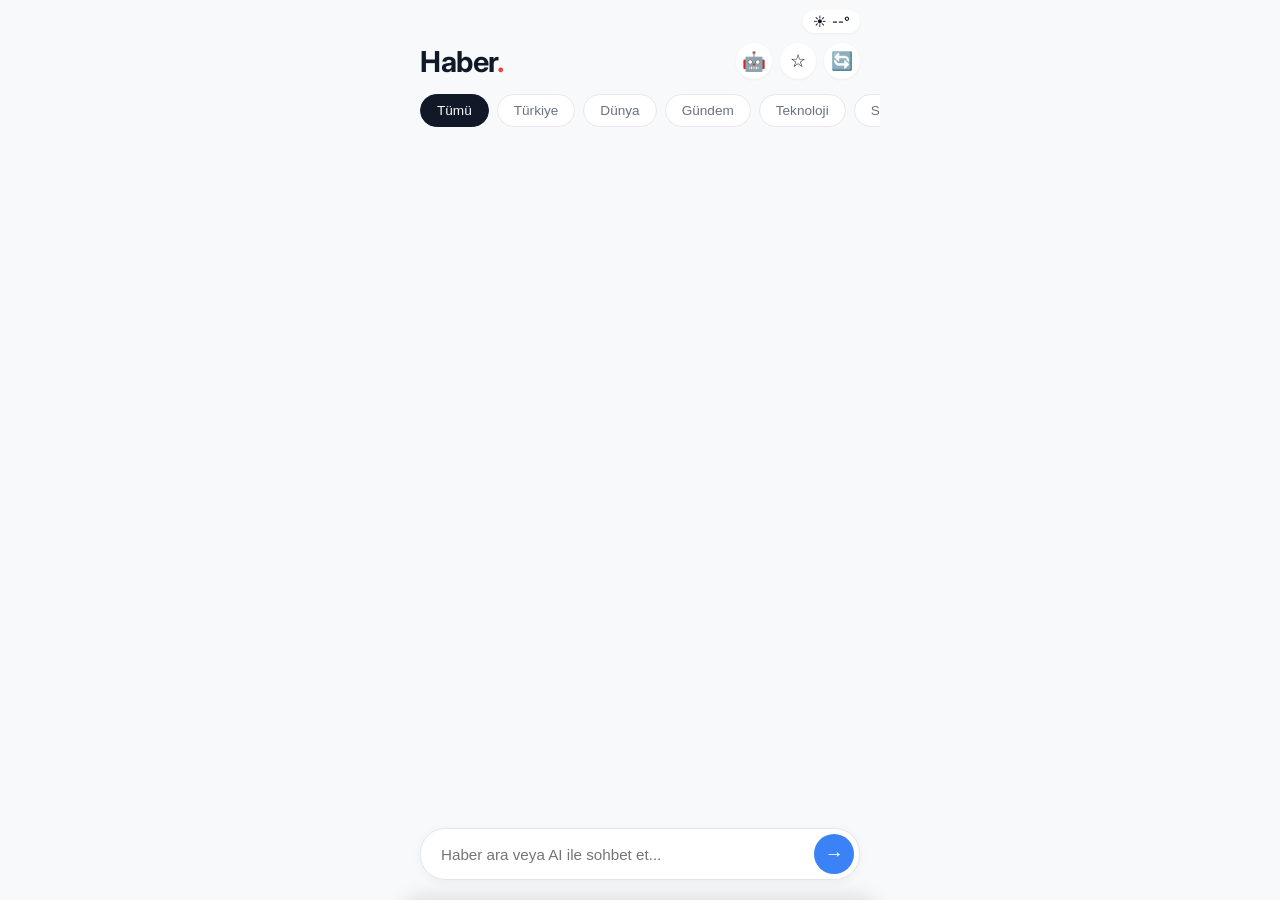
==== commit 3b5c0028: "Add AI button to header actions" ====
--- a/index.html
+++ b/index.html
@@ -54,9 +54,11 @@
                 <div class="title-row">
                     <div class="title" onclick="openSettingsModal()">Haber<span>.</span></div>
                     <div class="header-actions">
-                        <button onclick="openSavedModal()">☆ <span id="savedBadge" style="display:none;">0</span></button>
-                        <button onclick="softRefresh()">🔄</button>
-                    </div>
+                    <!-- YENİ EKLENEN AI BUTONU -->
+                    <button onclick="openAIModal()" title="AI Asistan" style="color: var(--text); font-size: 1.2rem;">🤖</button>
+                    <button onclick="openSavedModal()">☆ <span id="savedBadge" style="display:none;">0</span></button>
+                    <button onclick="softRefresh()">🔄</button>
+                </div>
                 </div>
             </div>
                <nav class="category-nav" id="categoryNav">
@@ -134,13 +136,16 @@
         </div>
     </div>
     
-    <div id="aiModalOverlay" class="modal-overlay">
+            <div id="aiModalOverlay" class="modal-overlay">
         <div class="modal-container ai-modal">
             <div class="modal-header">
                 <h2>AI Asistan</h2>
                 <div><button onclick="confirmClearChat()">Temizle</button><button onclick="closeAIModal()">✕</button></div>
             </div>
+            
+            <!-- Sadece sohbet alanı kaldı -->
             <div class="modal-body chat-body" id="aiChatBody"></div>
+
             <div class="modal-footer-input">
                 <input type="text" id="aiInput" placeholder="Bir şey sor..." onkeypress="if(event.key==='Enter')sendAIMessage()">
                 <button onclick="sendAIMessage()">→</button>
@@ -162,4 +167,4 @@
     <script src="https://www.gstatic.com/firebasejs/8.10.1/firebase-database.js"></script>
     <script src="script.js"></script>
 </body>
-</html>+</html>
--- a/style.css
+++ b/style.css
@@ -235,4 +235,60 @@
     background: #e5b73b !important; /* Sarı arka plan */
     border-color: #e5b73b !important;
     color: #fff !important; /* Beyaz yıldız */
+}
+
+/* AI SEKMELERİ (Mesaj İçine Gömülü) */
+.ai-tabs {
+    display: flex;
+    gap: 8px;
+    margin-bottom: 10px;
+    margin-top: 10px;
+}
+
+.ai-tab {
+    background: var(--surface);
+    border: 1px solid var(--text); /* İnce siyah çerçeve */
+    color: var(--text);
+    padding: 6px 16px;
+    border-radius: 20px;
+    font-size: 0.85rem;
+    font-weight: 500;
+    cursor: pointer;
+    transition: all 0.2s ease;
+}
+
+.ai-tab.active {
+    background: #60a5fa; /* Açık mavi */
+    border-color: #60a5fa;
+    color: #fff;
+}
+
+/* Arama ve Görsel Sonuç Ekranları (Sohbet içinde görünecek) */
+.search-body, .image-body {
+    display: flex;
+    flex-direction: column;
+    gap: 10px;
+    margin-top: 10px;
+}
+
+.web-result-item {
+    display: block;
+    text-decoration: none;
+    color: var(--text);
+    padding-bottom: 10px;
+    border-bottom: 1px solid var(--border);
+}
+.web-result-item h4 { font-size: 1rem; margin-bottom: 4px; color: #2563eb; }
+.web-result-item p { font-size: 0.8rem; color: var(--text-muted); }
+
+.image-grid {
+    display: grid;
+    grid-template-columns: repeat(2, 1fr);
+    gap: 10px;
+}
+.image-grid img {
+    width: 100%;
+    height: 120px;
+    object-fit: cover;
+    border-radius: 10px;
 }
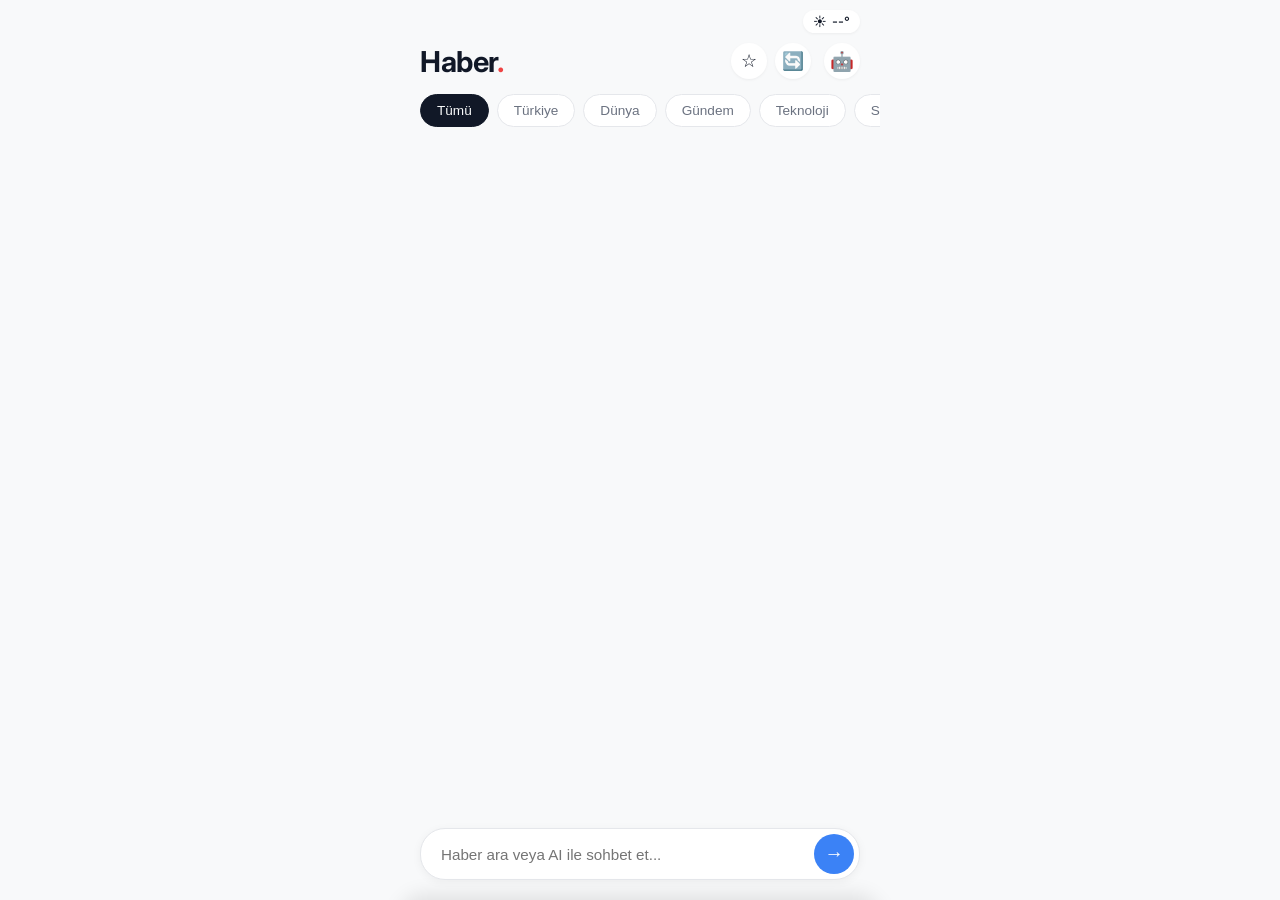
==== commit 64519f42: "Add files via upload" ====
--- a/index.html
+++ b/index.html
@@ -54,11 +54,11 @@
                 <div class="title-row">
                     <div class="title" onclick="openSettingsModal()">Haber<span>.</span></div>
                     <div class="header-actions">
-                    <!-- YENİ EKLENEN AI BUTONU -->
-                    <button onclick="openAIModal()" title="AI Asistan" style="color: var(--text); font-size: 1.2rem;">🤖</button>
-                    <button onclick="openSavedModal()">☆ <span id="savedBadge" style="display:none;">0</span></button>
-                    <button onclick="softRefresh()">🔄</button>
-                </div>
+    <button onclick="openSavedModal()">☆ <span id="savedBadge" style="display:none;">0</span></button>
+    <button onclick="softRefresh()">🔄</button>
+    <!-- AI Butonu En Sağa, Ayrı Bir Buton Olarak -->
+    <button onclick="openAIModal()" title="AI Asistan" style="color: var(--text); font-size: 1.2rem; margin-left: 5px;">🤖</button>
+</div>
                 </div>
             </div>
                <nav class="category-nav" id="categoryNav">
@@ -167,4 +167,4 @@
     <script src="https://www.gstatic.com/firebasejs/8.10.1/firebase-database.js"></script>
     <script src="script.js"></script>
 </body>
-</html>
+</html>
